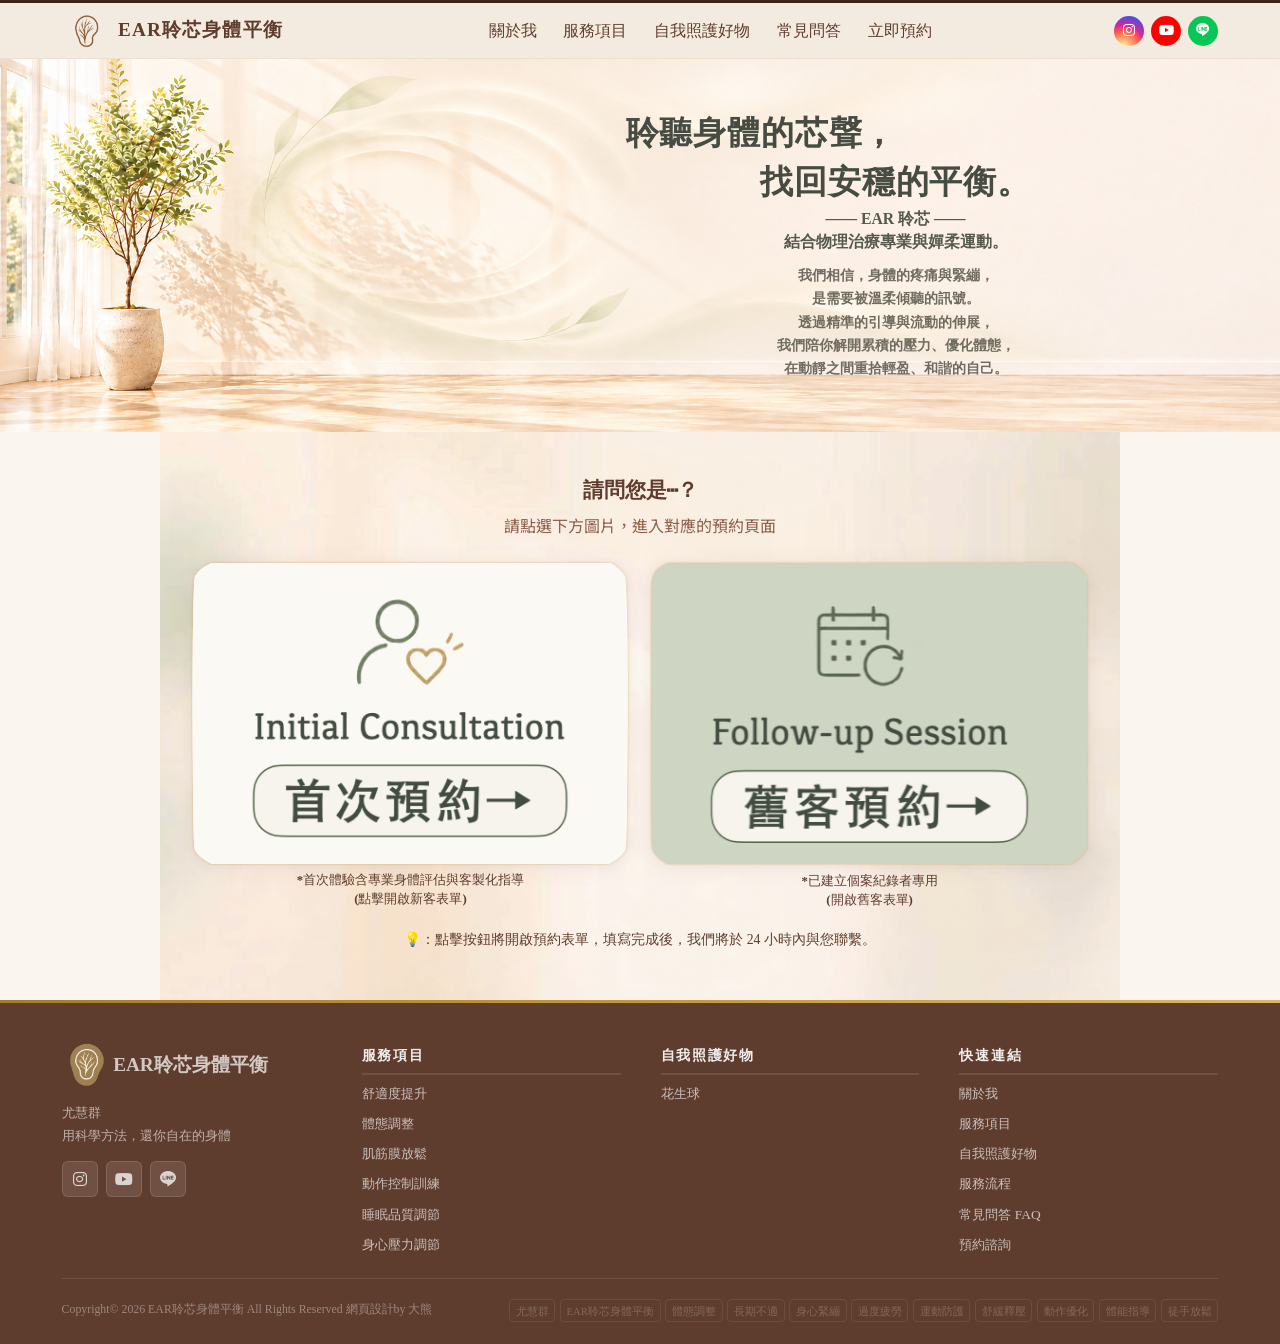
==== book.html @ 22da8e1f "Add files via upload" ====
<!DOCTYPE html>
<html lang="zh-TW">
<head>
  <meta charset="UTF-8" />
  <meta name="viewport" content="width=device-width, initial-scale=1.0" />
  <title>EAR聆芯健康顧問 | 預約表</title>
  <meta name="description" content="填寫合作洽談表單，與EAR聆芯健康顧問有限公司聯繫，歡迎企業內訓、健康講座、開課合作等邀約。" />
  <link rel="stylesheet" href="css/style.css" />
  <link rel="stylesheet" href="https://cdn.jsdelivr.net/npm/@fortawesome/fontawesome-free@6.4.0/css/all.min.css" />
  <link href="https://fonts.googleapis.com/css2?family=Noto+Sans+TC:wght@300;400;500;700&family=Noto+Serif+TC:wght@400;600;700&display=swap" rel="stylesheet" />
   <!-- Font Awesome -->
  <link rel="stylesheet" href="https://cdn.jsdelivr.net/npm/@fortawesome/fontawesome-free@6.4.0/css/all.min.css" />
  <!-- Bootstrap Icons -->
  <link rel="stylesheet" href="https://cdn.jsdelivr.net/npm/bootstrap-icons@1.13.1/font/bootstrap-icons.min.css" />

  <!-- 視窗Logo-->
  <link rel="icon" href="img/EAR_Logo.png">

  <!--連到CSS-->
  <link rel="stylesheet" href="css/style.css" />
  <link rel="stylesheet" href="css/booking.css" />
  <!-- 修改 8：已預約的時段使用藍色標籤 -->
  <style>
    .schedule-table .slot-booked {
      color: #174a8b;
      background-color: #e8f1ff;
      border: 1px solid #aac8f0;
    }
  </style>
  <!-- 嬋柔修改 1：團課清單樣式，可在窄螢幕上換行 -->
  <style>
    .gyro-sessions { display: grid; gap: .65rem; margin: .75rem 0 0; padding: 0; list-style: none; }
    .gyro-session {
      display: flex; flex-wrap: wrap; align-items: center; justify-content: space-between;
      gap: .5rem 1rem; padding: .7rem .9rem; background: #fff; border: 1px solid #dfd5c8;
      border-radius: .6rem;
    }
    .gyro-session-date { font-weight: 700; }
    .gyro-session-choice { display: inline-flex; align-items: center; gap: .5rem; min-height: 44px; cursor: pointer; }
    .gyro-session-open { color: #315844; }
    .gyro-session-full { color: #a32323; }
    .gyro-schedule-message { padding: .5rem 0; }
  </style>
</head>
<body>

  <!-- ========================================================
       NAVBAR
       頂部深咖啡細線 + 奶茶米白背景
       左：🏠 EAR聆芯身體平衡
       中：關於我 | 🎫 服務項目 | 📍 自我照護好物 | ▶ 常見問答 | 📅 立即預約
       右：IG · YT · LINE 圓形彩色圖標
       ======================================================== -->
  <div class="nav-topline" aria-hidden="true"></div>
  <header id="navbar" role="banner">
    <nav class="nav-wrap" aria-label="主要導覽">

      <!-- 左：品牌 -->
      <div class="nav-brand">
        <a href="index.html" class="nav-logo" aria-label="EAR 身體平衡 回到頂部">
          <img src="img/logo.png" alt="logo" width="50">
          <span class="nb-ear">EAR聆芯身體平衡</span>
        </a>
      </div>

      <!-- 中：導覽連結 -->
      <div class="nav-center">
        <a href="#about" class="nav-link has-arrow">
          <a href="index.html#about" role="menuitem">關於我</a>
        </a>
        <a href="#services" class="nav-link">
          <a href="index.html#services" role="menuitem">服務項目</a>
        </a>
        <a href="#populations" class="nav-link">
          <a href="index.html#populations" role="menuitem">自我照護好物</a>
        </a>
        <a href="#faq" class="nav-link">
          <a href="index.html#faq" role="menuitem">常見問答</a>
        </a>
        <a href="#contact" class="nav-link">
          <a href="index.html#contact" role="menuitem">立即預約</a>
        </a>
      </div>

      <!-- 右：社群 -->
      <div class="nav-socials">
        <a href="https://www.instagram.com/earphysio/" target="_blank" rel="noopener noreferrer"
           class="nsocial nsocial-ig" aria-label="Instagram">
          <i class="fab fa-instagram"></i>
        </a>
        <a href="https://www.youtube.com/@euniceyu/shorts"
           target="_blank" rel="noopener noreferrer" class="nsocial nsocial-yt" aria-label="YouTube">
          <i class="fab fa-youtube"></i>
        </a>
        <a href="https://lin.ee/N2vnfpX" target="_blank" rel="noopener noreferrer"
           class="nsocial nsocial-line" aria-label="LINE">
          <i class="bi bi-line"></i>
        </a>
      </div>

      <!-- 漢堡選單 (手機用) -->
      <button class="nav-toggle" id="navToggle" aria-label="切換選單" aria-expanded="false">
        <span></span><span></span><span></span>
      </button>
    </nav>

    <!-- 手機展開選單 -->
    <div class="nav-mobile" id="navMobile">
      <a href="index.html#hero"    class="nm-link"><i class="fas fa-home"></i>EAR聆芯身體平衡</a>
      <a href="index.html#about"   class="nm-link">關於我</a>
      <a href="index.html#services" class="nm-link">服務項目</a>
      <a href="index.html#populations"   class="nm-link">自我照護好物</a>
      <a href="index.html#faq" class="nm-link"> 常見問答</a>
      <a href="index.html#contact" class="nm-link"> 立即預約</a>
      <div class="nm-socials">
        <a href="https://www.instagram.com/earphysio/" target="_blank" class="nsocial nsocial-ig"><i class="fab fa-instagram"></i></a>
        <a href="https://www.youtube.com/channel/UCzM4JnSAk8aUFCLA5UY1bzw" target="_blank" class="nsocial nsocial-yt"><i class="fab fa-youtube"></i></a>
        <a href="https://lin.ee/N2vnfpX" target="_blank" class="nsocial nsocial-line"><i class="bi bi-line"></i></a>
      </div>
    </div>
  </header>

  <div class="collab-nav">
    <a href="index.html" class="back-link"><i class="fas fa-chevron-left"></i> 返回首頁</a>
    <span class="brand">Return to Alignment</span>
  </div>
   <!-- Banner：圖片 + CSS 文字疊加-->
  <section class="hero-banner" aria-label="EAR 聆芯身體平衡 品牌橫幅">
    <div class="hb-media" aria-hidden="true"></div>
    <div class="hb-inner">
      <div class="hb-text-col">
        <h1 class="hb-title">
          <span class="hb-title-line">聆聽身體的芯聲，</span>
          <span class="hb-title-line">找回安穩的平衡。</span>
        </h1>
        <p class="hb-sub"> —— EAR 聆芯 —— <br>結合物理治療專業與嬋柔運動。</p>
        <p class="hb-desc">
          <span class="hb-desc-line">我們相信，身體的疼痛與緊繃，</span>
          <span class="hb-desc-line">是需要被溫柔傾聽的訊號。</span>
          <span class="hb-desc-line">透過精準的引導與流動的伸展，</span>
          <span class="hb-desc-line">我們陪你解開累積的壓力、優化體態，</span>
          <span class="hb-desc-line">在動靜之間重拾輕盈、和諧的自己。</span>
        </p>
      </div>
    </div>
  </section>

  <div class="collab-wrap">

    <!-- STEP 0: 新舊客選擇 -->
    <div id="step-selection">
      <div class="selection-hint">
        請問您是⋯？
        <span>請點選下方圖片，進入對應的預約頁面</span>
      </div>
      <div class="selection-grid">
        <!-- 桌機左右雙欄，手機上下單欄，每張預約圖下方各自顯示說明 -->
        <div class="selection-item">
          <button class="selection-card" type="button" onclick="startForm(false)" aria-label="新客預約">
            <img src="img/booking-new.png" alt="新客戶預約 Initial Consultation">
          </button>
          <p class="selection-item-hint">*首次體驗含專業身體評估與客製化指導<br>(點擊開啟新客表單)</P>
        </div>
        <div class="selection-item">
          <button class="selection-card" type="button" onclick="startForm(true)" aria-label="舊客預約">
            <img src="img/booking-old.png" alt="舊客戶預約 Follow-up Session">
          </button>
          <p class="selection-item-hint">*已建立個案紀錄者專用<br>(開啟舊客表單)</P>
        </div>
      </div>
      <!-- ★【 新增｜兩張預約按鈕下方提示文字】 -->
      <p class="selection-note">💡：點擊按鈕將開啟預約表單，填寫完成後，我們將於 24 小時內與您聯繫。</p>
    </div>

    <!-- STEP 1: 表單頁面 -->
    <div id="step-form" style="display:none;">
      <button class="btn-back" type="button" onclick="goBack()">
        <i class="fas fa-chevron-left"></i> 重新選擇
      </button>

      <form id="bookingForm" onsubmit="submitForm(event)">
        <input type="hidden" id="isOldCustomer" value="false" />

        <!-- 基本資料 -->
        <div class="form-card">
          <div class="step-header">
            <span class="step-num">1</span>
            <h2>基本資料</h2>
            <span class="step-badge" id="customer-badge">新客</span>
          </div>

          <!-- 修改 1：舊客的基本資料只顯示姓名與 LINE 名稱 -->
          <div class="field-row" id="booking-name-row">
            <div class="field">
              <label for="f-name">您的姓名 <span class="req">*</span></label>
              <input type="text" id="f-name" required placeholder="請輸入真實姓名">
            </div>
            <div class="field" id="booking-email-field">
              <label for="f-email">電子郵件 <span class="req">*</span></label>
              <input type="email" id="f-email" required placeholder="example@email.com">
            </div>
          </div>

          <div class="field-row" id="booking-contact-row">
            <div class="field">
              <label for="f-phone">聯絡電話 <span class="req">*</span></label>
              <input type="tel" id="f-phone" required placeholder="0912-345-678">
            </div>
            <div class="field" id="booking-line-field">
              <label for="f-line">LINE 名稱 <span class="req">*</span></label>
              <input type="text" id="f-line" required placeholder="LINE 顯示名稱">
            </div>
          </div>

          <div id="new-customer-fields">
            <div class="field-row">
              <div class="field">
                <label for="f-gender">生理性別 <span class="req">*</span></label>
                <select id="f-gender">
                  <option value="">請選擇</option>
                  <option value="男">男</option>
                  <option value="女">女</option>
                </select>
              </div>
              <div class="field">
                <label for="f-birthday">生日 <span class="req">*</span></label>
                <input type="date" id="f-birthday">
              </div>
            </div>
          </div>
        </div>

        <!-- 服務項目 -->
        <div class="form-card">
          <div class="step-header">
            <span class="step-num">2</span>
            <h2>服務項目</h2>
          </div>
          <div class="field">
            <label for="f-service">選擇服務項目 <span class="req">*</span></label>
            <select id="f-service" onchange="loadSchedule()" required>
              <option value="">請先選擇服務項目</option>
              <option value="manual">徒手/放鬆</option>
              <option value="gyrokinesis">嬋柔(Gyrokinesis)</option>
            </select>
          </div>
          <p class="gyro-video-hint">
            <i class="fab fa-youtube"></i>
            還不清楚嬋柔(Gyrokinesis)是什麼嗎？
            <a href="https://www.youtube.com/shorts/Bujdy9n6nP4?feature=share" target="_blank" rel="noopener noreferrer">
              點此觀看示範短片 →
            </a>
          </p>
        </div>

        <!-- 預約時段 (依服務動態替換標題與說明) -->
        <div class="form-card" id="schedule-card" style="display:none;">
          <div class="step-header">
            <span class="step-num" id="booking-schedule-step">3</span>
            <h2 id="schedule-title">預約時間選擇</h2>
          </div>
          
          <p id="schedule-location-info" style="font-size:0.88rem; color:var(--coffee-lt); font-weight:600; margin-bottom:5px;"></p>
          <p id="schedule-sub-hint" style="font-size:0.82rem; color:var(--coffee-lt); margin-bottom:15px;"></p>

          <div id="schedule-loading" class="schedule-loading" style="display:none;">
            <span class="spin-icon"></span>正在同步 Google 行事曆狀態⋯
          </div>
          <div id="schedule-container" aria-live="polite"></div>

          <input type="hidden" id="f-date" required>
          <input type="hidden" id="f-time" required>
        </div>

        <!-- 嬋柔修改 2：保留地點選單，選嬋柔時把此區移到名額表上方 -->
        <div class="form-card" id="booking-location-card">
          <div class="step-header">
            <span class="step-num" id="booking-location-step">4</span>
            <h2>服務地點選擇</h2>
          </div>
          <div class="field">
            <select id="f-location" required onchange="handleBookingLocationChange()">
              <option value="">請選擇地點</option>
              <option value="中和據點｜親友限定">中和據點｜親友限定</option>
              <option value="板橋館｜棒地物理治療所">板橋館｜棒地物理治療所</option>
              <option value="善導寺館｜透視物理治療所">善導寺館｜透視物理治療所</option>
              <option value="小巨蛋館｜連邦物理治療所">小巨蛋館｜連邦物理治療所</option>
              <option value="國父紀念館｜心動動作工作室">國父紀念館｜心動動作工作室</option>
              <option value="到府服務｜限雙北地區">到府服務｜限雙北地區</option>
            </select>
          </div>
          <div class="field" id="address-box" style="display:none;">
            <label for="f-address">服務環境說明：凡需爬坡或無電梯設備之場域，請務必私訊告知，感謝您的配合。<br>
            ※ 若與前次服務地址相同，您可直接填寫「同前次」。 <span class="req">*</span></label>
            <input type="text" id="f-address" placeholder="請輸入您到府服務確切地址。">
          </div>
        </div>

        <!-- 修正3：目前的身體狀況 (複選矩陣表) -->
        <div class="form-card">
      <div class="step-header">
        <span class="step-num">5</span>
        <h2>目前的身體狀況</h2>
      </div>
      <!-- 將文字獨立移至標題下方，並套用與「服務環境說明」相同的標籤樣式 -->
      <label style="display: block; margin-bottom: 8px;">
        精準評估您的身體狀況，請條列目前欲改善的主要訴求：(複選)
      </label>
          <div style="overflow-x:auto;">
            <table class="matrix-table">
              <thead>
                <tr>
                  <th>位置</th>
                  <th>急性期: 小於 1 週</th>
                  <th>亞急性期: 1 ～ 4 週</th>
                  <th>慢性期: 1 ～ 6 個月</th>
                  <th>長期痼疾: 6 個月...</th>
                </tr>
              </thead>
              <tbody id="body-matrix-body">
                <!-- 由 JS 自動產生列表列 -->
              </tbody>
            </table>
          </div>
        </div>

        <!-- 修改 2：這張卡片只對新客顯示 -->
        <div class="form-card" id="booking-source-card">
          <div class="step-header">
            <span class="step-num">6</span>
            <h2>如何得知我們的資訊 (複選) <span class="req">*</span></h2>
          </div>
          <!-- 套用 style.css 內建的 check-group 並加寬間距以符合圖片 -->
          <div class="check-group" style="gap: 1.2rem; margin-top: 1rem;">
            <label class="check-item">
              <input type="checkbox" name="source" value="親友同儕 / 個案介紹"> 
              <span>親友同儕 / 個案介紹</span>
            </label>
            <label class="check-item">
              <input type="checkbox" name="source" value="專題演講 / 課程活動"> 
              <span>專題演講 / 課程活動</span>
            </label>
            <label class="check-item">
              <input type="checkbox" name="source" value="專業轉介 / 教練推薦"> 
              <span>專業轉介 / 教練推薦</span>
            </label>
            <label class="check-item">
              <input type="checkbox" name="source" value="Instagram: polarbear_physio"> 
              <span>Instagram: polarbear_physio</span>
            </label>
            <label class="check-item">
              <input type="checkbox" name="source" value="YouTube: 尤慧群物理治療師"> 
              <span>YouTube: 尤慧群物理治療師</span>
            </label>
            <label class="check-item">
              <input type="checkbox" name="source" value="賽事場邊 / 現場防護"> 
              <span>賽事場邊 / 現場防護</span>
            </label>
            <label class="check-item" style="display: flex; align-items: center; width: 100%;">
              <input type="checkbox" name="source" id="source-other-check" value="其他"> 
              <span style="white-space: nowrap;">其他: </span>
              <input type="text" id="source-other-text" placeholder="" style="flex: 1; max-width: 60%; border: none; border-bottom: 1px dashed var(--coffee-lt); background: transparent; padding: 2px 5px; margin-left: 8px;">
            </label>
          </div>
        </div>

        <div class="submit-area">
          <button type="submit" class="btn-submit" id="submit-btn">
            確認送出預約 <span class="btn-spinner" id="btn-spinner"></span>
          </button>
        </div>
      </form>
    </div>

    <!-- STEP 2: 預約結果頁面 -->
    <div id="confirm-page" style="display:none;">
      <div class="confirm-card">
        <div class="confirm-icon"><i class="fas fa-check"></i></div>
        <h2>預約成功！</h2>
        <!-- 修改 3：依新客或舊客顯示不同的確認訊息 -->
        <p class="confirm-sub" id="booking-confirm-message">我們已經保留您的預約時段，確認信已寄至您的 Email，請留意查收。</p>
        
        <table class="confirm-table">
          <tr><th>預約姓名</th><td id="res-name"></td></tr>
          <tr><th>服務項目</th><td id="res-service"></td></tr>
          <tr><th>預約時間</th><td id="res-time"></td></tr>
          <tr><th>服務地點</th><td id="res-location"></td></tr>
        </table>

        <a href="index.html" class="btn-back-home">返回首頁</a>
      </div>
    </div>

  </div>
<!-- ========================================================
       FOOTER
       電腦版：左側品牌欄 + 右側三導覽欄（服務項目/族群/快速連結）
       手機版：單欄垂直堆疊，品牌→服務項目→服務族群→快速連結
       ======================================================== -->
  <footer id="footer" itemscope itemtype="https://schema.org/WPFooter">
    <!-- 頂部橘金色線 -->
    <div class="ft-topbar" aria-hidden="true"></div>

    <div class="ft-inner">
      <!-- ── 主要四欄網格 ── -->
      <div class="ft-grid">

        <!-- 欄1：品牌 + 社群 -->
        <div class="ft-brand-col">
          <!-- Logo 橘底方塊 + 品牌名 -->
          <div class="ft-logo-row">
            <img src="img/logo_white.png" alt="logo" width="50">
            <span class="ft-brand-name">EAR聆芯身體平衡</span>
          </div>
          <!-- 品牌描述 -->
          <p class="ft-brand-desc">
            尤慧群<br>
            用科學方法，還你自在的身體
          </p>
          <!-- 社群圖標 -->
          <div class="ft-socials">
            <a href="https://www.instagram.com/earphysio/"
               target="_blank" rel="noopener noreferrer"
               class="ft-social-btn" aria-label="Instagram @earphysio">
              <i class="fab fa-instagram"></i>
            </a>
            <a href="https://www.youtube.com/@euniceyu/shorts"
               target="_blank" rel="noopener noreferrer"
               class="ft-social-btn" aria-label="YouTube 尤慧群身體保健頻道">
              <i class="fab fa-youtube"></i>
            </a>
            <a href="https://lin.ee/N2vnfpX"
               target="_blank" rel="noopener noreferrer"
               class="ft-social-btn" aria-label="LINE @232neema">
              <i class="bi bi-line"></i>
            </a>
          </div>
        </div>

        <!-- 欄2：服務項目 -->
        <nav class="ft-nav-col" aria-label="服務項目導覽">
          <h3 class="fn-heading">服務項目</h3>
          <ul class="fn-list">
            <li><a href="index.html#services">舒適度提升</a></li>
            <li><a href="index.html#services">體態調整</a></li>
            <li><a href="index.html#services">肌筋膜放鬆</a></li>
            <li><a href="index.html#services">動作控制訓練</a></li>
            <li><a href="index.html#services">睡眠品質調節</a></li>
            <li><a href="index.html#services">身心壓力調節</a></li>
          </ul>
        </nav>

        <!-- 欄3：自我照護好物 -->
        <nav class="ft-nav-col" aria-label="自我照護好物導覽">
          <h3 class="fn-heading">自我照護好物</h3>
          <ul class="fn-list">
            <li><a href="#populations">花生球</a></li>
          </ul>
        </nav>

        <!-- 欄4：快速連結 -->
        <nav class="ft-nav-col" aria-label="快速連結導覽">
          <h3 class="fn-heading">快速連結</h3>
          <ul class="fn-list">
            <li><a href="index.html#about">關於我</a></li>
            <li><a href="index.html#services">服務項目</a></li>
            <li><a href="index.html#populations">自我照護好物</a></li>
            <li><a href="index.html#process">服務流程</a></li>
            <li><a href="index.html#faq">常見問答 FAQ</a></li>
            <li><a href="index.html#contact">預約諮詢</a></li>
          </ul>
        </nav>

      </div><!-- /ft-grid -->

      <!-- ── 底部版權 + SEO 關鍵字 ── -->
      <div class="ft-bottom">
        <p class="ft-copy">Copyright© 2026 EAR聆芯身體平衡 All Rights Reserved  網頁設計by 大熊</p>
        <!-- 隱藏 SEO 關鍵字標籤 -->
        <ul class="ft-kws" aria-hidden="true">
          <li>尤慧群</li><li>EAR聆芯身體平衡</li><li>體態調整</li>
          <li>長期不適</li><li>身心緊繃</li><li>過度疲勞</li>
          <li>運動防護</li><li>舒緩釋壓</li>
          <li>動作優化</li><li>體能指導</li><li>徒手放鬆</li>
        </ul>
      </div>

    </div><!-- /ft-inner -->
  </footer>

  <button class="back-to-top" id="backToTop" aria-label="回到頂部">
    <i class="fas fa-chevron-up"></i>
  </button>

  <script src="js/main.js"></script>
  <script>
    // godrelive帳號的 Web App URL https://script.google.com/macros/s/AKfycbwIPvTf7atwc7zXhH-rZlMe_8EIalVuycAg2N_1fFemjbGWrlynMLE0WzBxgUkGoxYxDQ/exec
    const GAS_URL = 'https://script.google.com/macros/s/AKfycbyYCKI_wjYXYQ_V7QPz2hHxOzDDvCgSBeECQ4sEiYQGq1icjhG1EbPZg86dABSeNMpEnw/exec';
                    
    const bodyLocations = ["頭頸", "肩膀", "上肢麻痛感", "上背膏肓", "腰薦椎區域", "骨盆/臀部", "髖關節", "膝關節", "踝關節/足底"];
    const stages = ["急性期: 小於 1 週", "亞急性期: 1 ～ 4 週", "慢性期: 1 ～ 6 個月", "長期痼疾: 6 個月..."];

    // 載入目前身體狀況置表格
    document.addEventListener("DOMContentLoaded", function() {
      const tbody = document.getElementById("body-matrix-body");
      bodyLocations.forEach((loc, idx) => {
        let tr = document.createElement("tr");
        let tdName = document.createElement("td");
        tdName.innerText = loc;
        tr.appendChild(tdName);

        stages.forEach((stg) => {
          let td = document.createElement("td");
          td.innerHTML = `<input type="checkbox" class="matrix-checkbox" name="matrix_check" value="${loc}_${stg}">`;
          tr.appendChild(td);
        });
        tbody.appendChild(tr);
      });
    });

    function startForm(isOld) {
      document.getElementById("step-selection").style.display = "none";
      document.getElementById("step-form").style.display = "block";
      document.getElementById("isOldCustomer").value = isOld;
      document.getElementById("customer-badge").innerText = isOld ? "舊客" : "新客";
      document.getElementById("new-customer-fields").style.display = isOld ? "none" : "block";

      // 修改 4：切換舊客欄位，並關閉隱藏欄位的瀏覽器必填驗證
      const nameRow = document.getElementById("booking-name-row");
      const contactRow = document.getElementById("booking-contact-row");
      const lineField = document.getElementById("booking-line-field");
      const sourceCard = document.getElementById("booking-source-card");

      if (isOld) {
        nameRow.appendChild(lineField);
      } else {
        contactRow.appendChild(lineField);
      }

      document.getElementById("booking-email-field").style.display = isOld ? "none" : "";
      contactRow.style.display = isOld ? "none" : "";
      document.getElementById("f-email").disabled = isOld;
      document.getElementById("f-phone").disabled = isOld;
      sourceCard.style.display = isOld ? "none" : "";
      sourceCard.querySelectorAll("input").forEach(input => {
        input.disabled = isOld;
      });
    }

    // 嬋柔修改 3：定義每堂的上限及台灣時間的固定時段
    const GYRO_CAPACITY = 4;
    const GYRO_CLASS_TIMES = { 1: "20:00–20:30", 3: "11:00–11:55" };
    let scheduleRequest = 0;

    function goBack() {
      scheduleRequest += 1;
      document.getElementById("step-form").style.display = "none";
      document.getElementById("step-selection").style.display = "block";
      document.getElementById("bookingForm").reset();
      loadSchedule();
    }

    function toggleAddress() {
      let loc = document.getElementById("f-location").value;
      document.getElementById("address-box").style.display = (loc === "到府服務｜限雙北地區") ? "block" : "none";
    }

    function handleBookingLocationChange() {
      toggleAddress();
      if (document.getElementById("f-service").value === "gyrokinesis") {
        loadSchedule();
      }
    }

    function loadSchedule(keepGyroSessionIds = []) {
      const requestId = ++scheduleRequest;
      const service = document.getElementById("f-service").value;
      const card = document.getElementById("schedule-card");
      const title = document.getElementById("schedule-title");
      const locInfo = document.getElementById("schedule-location-info");
      const subHint = document.getElementById("schedule-sub-hint");
      const loading = document.getElementById("schedule-loading");
      const container = document.getElementById("schedule-container");
      // ==========================================
      // 📍 修正 ：動態切換服務地點選項
      // ==========================================
      const locSelect = document.getElementById("f-location");
      const currentLoc = locSelect.value; // 記住當前選擇
      locSelect.innerHTML = '<option value="">請選擇地點</option>'; // 清空重置

      if (service === "gyrokinesis") {
        locSelect.innerHTML += '<option value="國父紀念館｜心動動作工作室">國父紀念館｜心動動作工作室</option>';
        locSelect.innerHTML += '<option value="到府服務｜限雙北地區">到府服務｜限雙北地區</option>';
      } else {
        locSelect.innerHTML += '<option value="中和據點｜親友限定">中和據點｜親友限定</option>';
        locSelect.innerHTML += '<option value="板橋館｜棒地物理治療所">板橋館｜棒地物理治療所</option>';
        locSelect.innerHTML += '<option value="善導寺館｜透視物理治療所">善導寺館｜透視物理治療所</option>';
        locSelect.innerHTML += '<option value="小巨蛋館｜連邦物理治療所">小巨蛋館｜連邦物理治療所</option>';
        locSelect.innerHTML += '<option value="國父紀念館｜心動動作工作室">國父紀念館｜心動動作工作室</option>';
        locSelect.innerHTML += '<option value="到府服務｜限雙北地區">到府服務｜限雙北地區</option>';
      }
      
      // 若原先選擇的地點在新列表中依然存在，則保留選擇
      let hasOption = Array.from(locSelect.options).some(opt => opt.value === currentLoc);
      if (hasOption) locSelect.value = currentLoc;
      toggleAddress(); // 同步檢查是否需顯示詳細地址欄位
      // ==========================================

      // 嬋柔修改 4：先選地點才查團課，徒手保留原本的卡片順序和查詢
      const isGyro = service === "gyrokinesis";
      const locationCard = document.getElementById("booking-location-card");
      const location = locSelect.value;
      if (isGyro) {
        card.before(locationCard);
      } else {
        card.after(locationCard);
      }
      document.getElementById("booking-location-step").textContent = isGyro ? "3" : "4";
      document.getElementById("booking-schedule-step").textContent = isGyro ? "4" : "3";

      container.replaceChildren();
      loading.style.display = "none";
      card.style.display = service ? "block" : "none";
      if (!service) return;

      if (isGyro) {
        title.textContent = "嬋柔團課預約（可複選）";
        locInfo.textContent = location ? "上課地點：" + location : "";
        subHint.textContent = "每堂限 4 名｜週一 20:00–20:30、週三 11:00–11:55";
        if (!location) {
          showScheduleMessage("請先選擇服務地點，再查看剩餘名額。");
          return;
        }
      } else {
        title.innerText = "徒手/放鬆日期時間選擇";
        locInfo.innerText = "上課地點：中和、板橋館、善導寺館、小巨蛋館、國父紀念館";
        subHint.innerText = "徒手/放鬆：您方便預約的時段？ (複選)\n(建議挑選運動後 1～2天進行深層放鬆)";
      }

      loading.style.display = "block";
      // Apps Script 的新查詢須提供所選地點的場次和即時剩餘名額。
      const url = isGyro
        ? GAS_URL + "?action=getGyroSchedule&service=gyrokinesis&location=" + encodeURIComponent(location)
        : GAS_URL + "?action=getSchedule&service=" + service;

      fetch(url, { cache: "no-store" })
        .then(response => {
          if (!response.ok) throw new Error("無法讀取排班");
          return response.json();
        })
        .then(data => {
          if (requestId !== scheduleRequest) return;
          if (isGyro) renderGyroSchedule(data, location, keepGyroSessionIds);
          else renderScheduleTables(data, service);
        })
        .catch(() => {
          if (requestId !== scheduleRequest) return;
          showScheduleMessage(isGyro
            ? "目前無法取得團課名額，請稍後重新選擇地點。"
            : "目前無法取得預約時段，請稍後重新選擇服務。");
        })
        .finally(() => {
          if (requestId === scheduleRequest) loading.style.display = "none";
        });
    }

    function showScheduleMessage(message) {
      const notice = document.createElement("p");
      notice.className = "gyro-schedule-message";
      notice.textContent = message;
      document.getElementById("schedule-container").replaceChildren(notice);
    }

    // 嬋柔修改 5：讀取後端名額。每堂有獨立編號，額滿時不顯示勾選框。
    // 查詢回傳：location、capacityEnforced（true）、sessions（陣列）。
    // 場次欄位：id、date（YYYY-MM-DD）、remaining（0～4）。
    function renderGyroSchedule(data, location, keepSessionIds) {
      if (data.location !== location || data.capacityEnforced !== true || !Array.isArray(data.sessions)) {
        throw new Error("團課名額資料尚未就緒");
      }
      const sessionIds = new Set();
      const sessions = data.sessions.map(session => {
        if (typeof session.date !== "string" || !/^\d{4}-\d{2}-\d{2}$/.test(session.date)) {
          throw new Error("場次日期不正確");
        }
        const date = new Date(session.date + "T00:00:00Z");
        const day = date.getUTCDay();
        const time = GYRO_CLASS_TIMES[day];
        if (!time || date.toISOString().slice(0, 10) !== session.date ||
            typeof session.id !== "string" || !session.id || sessionIds.has(session.id) ||
            !Number.isInteger(session.remaining) || session.remaining < 0 || session.remaining > GYRO_CAPACITY) {
          throw new Error("場次資料不正確");
        }
        sessionIds.add(session.id);
        return { ...session, time, day };
      }).sort((a, b) => a.date.localeCompare(b.date));

      if (sessions.length === 0) {
        showScheduleMessage("這個地點目前沒有開放報名的團課。");
        return;
      }

      const list = document.createElement("ul");
      list.className = "gyro-sessions";
      sessions.forEach(session => {
        const row = document.createElement("li");
        row.className = "gyro-session";
        const dateLabel = document.createElement("span");
        dateLabel.className = "gyro-session-date";
        dateLabel.textContent = session.date.replaceAll("-", "/") +
          (session.day === 1 ? "（一）" : "（三）") + " " + session.time;

        const open = session.remaining > 0;
        const status = document.createElement("span");
        status.className = open ? "gyro-session-open" : "gyro-session-full";
        status.textContent = open ? "剩 " + session.remaining + " 名" : "額滿";
        row.append(dateLabel);

        if (open) {
          const label = document.createElement("label");
          label.className = "gyro-session-choice";
          const checkbox = document.createElement("input");
          checkbox.type = "checkbox";
          checkbox.name = "slot_checkbox";
          checkbox.className = "slot-checkbox";
          checkbox.dataset.date = session.date;
          checkbox.dataset.time = session.time;
          checkbox.dataset.sessionId = session.id;
          checkbox.setAttribute("aria-label", "報名 " + dateLabel.textContent + "，" + status.textContent);
          checkbox.checked = keepSessionIds.includes(session.id);
          label.append(checkbox, status);
          row.append(label);
        } else {
          row.append(status);
        }
        list.append(row);
      });
      document.getElementById("schedule-container").replaceChildren(list);
    }

    // 渲染雙週表格
    function renderScheduleTables(data, serviceType) {
      const container = document.getElementById("schedule-container");
      let html = "";

      function buildTable(weekData, weekLabel) {
        // 不顯示第一週、第二週
        const heading = serviceType === "manual"
          ?weekData.dateRange
          :`${weekLabel} (${weekData.dateRange})`;
        let t = `<div class="week-title">${heading} </div>`;
        t += `<div class="schedule-wrap"><table class="schedule-table"><thead><tr><th class="time-col">時段</th>`;
        weekData.days.forEach(d => { t += `<th>${d.dateLabel}</th>`; });
        t += `</tr></thead><tbody>`;

        data.timeLabels.forEach((timeStr, tIdx) => {
          t += `<tr><td class="time-col">${timeStr}</td>`;
          weekData.days.forEach((d) => {
            let slot = d.slots[tIdx];
            t += `<td>`;
            if (slot.status === "expired") {
              t += `<span class="slot-tag slot-expired">過期</span>`;
            // 修改 9：只有後端明確標為已預約時，才顯示藍色「已約」。
            } else if (["booked", "reserved", "已約"].includes(slot.status)) {
              t += `<span class="slot-tag slot-booked">已約</span>`;
            } else if (slot.status === "full") {
              t += `<span class="slot-tag slot-full">滿</span>`;
            } else if (slot.status === "disabled") {
              t += `<span class="slot-tag slot-disabled"></span>`;
            } else if (slot.status === "available") {
              // 將 radio 改為 checkbox，並允許複選
              t += `<input type="checkbox" name="slot_checkbox" class="slot-checkbox" value="${d.fullDate}_${timeStr}" data-date="${d.fullDate}" data-time="${timeStr}">`;
            }
            t += `</td>`;
          });
          t += `</tr>`;
        });
        t += `</tbody></table></div>`;
        return t;
      }

      html += buildTable(data.week1,);
      html += buildTable(data.week2,);
      container.innerHTML = html;
    }

    function selectSlot(dateStr, timeStr) {
      document.getElementById("f-date").value = dateStr;
      document.getElementById("f-time").value = timeStr;
    }

    function submitForm(e) {
      e.preventDefault();
      // ==========================================
      // 📍 請將這段複選收集與驗證碼放在這裡：
      // ==========================================
      // 嬋柔修改 6：團課多送場次編號，徒手沿用原本的日期和時段欄位
      const serviceSelect = document.getElementById("f-service");
      const locationSelect = document.getElementById("f-location");
      const isGyro = serviceSelect.value === "gyrokinesis";
      const selectedSlots = Array.from(
        document.querySelectorAll('#schedule-container input[name="slot_checkbox"]:checked'),
        checkbox => {
          const { date, time, sessionId } = checkbox.dataset;
          return isGyro ? { date, time, sessionId } : { date, time };
        }
      );

      if (selectedSlots.length === 0) {
        alert("請至少勾選一個可預約的時段！");
        return;
      }
      // ==========================================

      // 彙整目前身體狀況
      let selectedBody = [];
      document.querySelectorAll('input[name="matrix_check"]:checked').forEach(cb => selectedBody.push(cb.value));

      // 📍 新增：檢查是否有勾選身體狀況，若無則給予彈窗通知並停止送出
      if(selectedBody.length === 0) {
        alert("請至少勾選一項「目前的身體狀況」！");
        return; 
      }

      // 修改 5：只收集新客的來源，舊客的 Email 和電話也以空字串送出
      const isOldCustomer = document.getElementById("isOldCustomer").value === "true";
      let selectedSources = [];
      document.querySelectorAll('input[name="source"]:checked:not(:disabled)').forEach(cb => {
        if(cb.value === "其他") {
          let otherTxt = document.getElementById("source-other-text").value;
          selectedSources.push("其他: " + otherTxt);
        } else {
          selectedSources.push(cb.value);
        }
      });

      const payload = {
        isOldCustomer,
        name: document.getElementById("f-name").value,
        email: isOldCustomer ? "" : document.getElementById("f-email").value,
        phone: isOldCustomer ? "" : document.getElementById("f-phone").value,
        lineName: document.getElementById("f-line").value,
        gender: document.getElementById("f-gender").value,
        birthday: document.getElementById("f-birthday").value,
        serviceType: document.getElementById("f-service").value,
        appointmentSlots: selectedSlots, // 傳遞複選的時段陣列
        location: document.getElementById("f-location").value,
        address: document.getElementById("f-address").value,
        bodyCondition: selectedBody.join(", "),
        sourceChannel: isOldCustomer ? "" : selectedSources.join(", ")
      };

      // 修改 6：通過前端檢查後才鎖定送出按鈕，讓使用者補填後能再送出
      const btn = document.getElementById("submit-btn");
      const spinner = document.getElementById("btn-spinner");
      btn.disabled = true;
      spinner.classList.add("show");

      // 嬋柔修改 7：後端須一次核對整批場次，再保留名額。
      // 若回傳 SESSION_FULL，該批次未成立，重新載入並保留仍可報名的勾選。
      if (isGyro) {
        payload.action = "bookGyro";
        serviceSelect.disabled = true;
        locationSelect.disabled = true;
      }
      fetch(GAS_URL, {
        method: "POST",
        body: JSON.stringify(payload)
      })
      .then(res => res.json())
      .then(res => {
        if(res.success) {
          document.getElementById("step-form").style.display = "none";
          // 修改 7：舊客未填 Email，成功畫面只顯示預約結果
          document.getElementById("booking-confirm-message").textContent = isOldCustomer
            ? "我們已收到您的預約，請確認下方的預約資訊。"
            : "我們已經保留您的預約時段，確認信已寄至您的 Email，請留意查收。";
          document.getElementById("confirm-page").style.display = "block";
          // 📍 修正 2：將陣列中的多筆時段，轉化為可讀的字串並換行
          // 防呆機制：確保 appointmentSlots 有資料才進行 map，避免 Apple 手機報錯
          let timeString = (payload.appointmentSlots && payload.appointmentSlots.length > 0) 
                           ? payload.appointmentSlots.map(slot => `${slot.date} ${slot.time}`).join('\n') 
                           : "未提供時間";
          
          // 將預約資料寫入結果頁面
          document.getElementById("res-name").innerText = payload.name;
          document.getElementById("res-service").innerText = (payload.serviceType === "manual") ? "徒手/放鬆" : "嬋柔(Gyrokinesis)";
          document.getElementById("res-time").innerText = timeString; 
          document.getElementById("res-location").innerText = payload.location;
          
          // 修正：使用最傳統的捲動語法，完美相容所有新舊版 Apple 裝置
          window.scrollTo(0, 0);
        } else if (isGyro && res.code === "SESSION_FULL") {
          alert("所選堂次已有名額變動，本次尚未預約。請確認更新後的名額再送出。");
          loadSchedule(selectedSlots.map(slot => slot.sessionId));
        } else {
          alert("預約失敗：" + res.error);
        }

      })
      .catch(() => alert("連線錯誤"))
      .finally(() => {
        btn.disabled = false;
        spinner.classList.remove("show");
        if (isGyro) {
          serviceSelect.disabled = false;
          locationSelect.disabled = false;
        }
      });
    }
  </script>
</body>
</html>
---- css/style.css ----
/* ============================================================
EAR 身體平衡工作坊 — Request 3: 暖奶茶 × 深咖啡 × 金色
Design System: Warm Cream / Deep Coffee / Gold Accent
============================================================ */

/* ---------- Design Tokens ---------- */
:root {
/* Colours */
--cream:       #FAF5EE;       /* 主背景奶茶米白 */
--cream-2:     #f5ede0;       /* 深一階米白 */
--cream-3:     #EDE0CE;       /* 卡片邊框 / 分隔線 */
--white:       #FEFCF8;       /* 純白底 */
--coffee:      #5f3d2e;       /* 主文字深咖啡 */
--coffee-dk:   #3d2318;       /* 更深咖啡 */
--coffee-lt:   #8b5e4a;       /* 淺咖啡 / 次文字 */
--gold:        #c4973f;       /* 主金色 accent */
--gold-dk:     #a67c30;       /* 深金 */
--gold-lt:     #d9b96a;       /* 淺金 */
--gold-bg:     rgba(196,151,63,.08); /* 金色透明底 */
--hair:        #e4d4c0;       /* 極細分隔線 */
--Red:         #e20000; 

/* Topography */
--font-sans: 'Noto Sans TC', 'PingFang TC', 'Microsoft JhengHei', sans-serif;
--font-serif:"Microsoft JhengHei", "微軟正黑體", serif;

/* Spacing scale */
--sp-xs:  .4rem;
--sp-sm:  .75rem;
--sp-md:  1.25rem;
--sp-lg:  1.35rem;
--sp-xl:  2.5rem;
--sp-2xl: 6rem;

/* Radius */
--r-sm:  4px;
--r-md:  6px;
--r-lg:  8px;
--r-xl:  12px;
--r-full:999px;

/* Shadow */
--sh-sm: 0 1px 4px rgba(95,61,46,.06);
--sh-md: 0 4px 18px rgba(95,61,46,.09);
--sh-lg: 0 8px 32px rgba(95,61,46,.12);

/* Easing */
--spring: cubic-bezier(0.22, 1, 0.36, 1);
--ease:   cubic-bezier(0.4, 0, 0.2, 1);

/* Navbar height */
--nav-h: 56px;
}

/* ---------- Reset & Base ---------- */
*, *::before, *::after { box-sizing: border-box; margin: 0; padding: 0; }

html {
font-size: 16px;
scroll-behavior: smooth;
scroll-padding-top: calc(var(--nav-h) + 4px);
}

body {
background: var(--white);
color: var(--coffee);
line-height: 1.7;
-webkit-font-smoothing: antialiased;
}

img { display: block; max-width: 100%; }
a { color: inherit; text-decoration: none; }
ul { list-style: none; }
button { cursor: pointer; border: none; background: none; font: inherit; }
table { border-collapse: collapse; width: 100%; }

/* ---------- Section helpers ---------- */
.sec-white { background: var(--white); }
.sec-cream  { background: var(--cream); }

.sec-wrap {
max-width: 1100px;
margin: 0 auto;
padding: var(--sp-xl) var(--sp-lg);
}

.sec-header {
text-align: center;
margin-bottom: var(--sp-lg);
}
.sec-header h2 {
font-size: clamp(1.5rem, 3vw, 2rem);
font-weight: 700;
color: var(--coffee);
letter-spacing: .04em;
margin-bottom: .35rem;
}
.sec-eye {
font-size: .72rem;
font-weight: 600;
letter-spacing: .18em;
text-transform: uppercase;
color: var(--gold);
margin-bottom: .4rem;
}
.sec-sub {
font-size: .9rem;
color: var(--coffee-lt);
letter-spacing: .02em;
}

/* ---------- Hairline divider ---------- */
.hairline {
width: 100%;
height: 1px;
background: var(--hair);
}

/* ============================================================
   NAVBAR (修正版：保證縮放不跑版)
============================================================ */
.nav-topline { position: fixed; top: 0; left: 0; right: 0; height: 3px; background: var(--coffee-dk); z-index: 1001; }

#navbar {
  position: fixed;
  top: 3px;
  left: 0;
  right: 0;
  height: var(--nav-h);
  background: #F4EBE0;
  border-bottom: 1px solid var(--cream-3);
  z-index: 1000;
  transition: box-shadow .3s var(--ease);
}
#navbar.scrolled { box-shadow: 0 2px 12px rgba(95,61,46,.13); }

.nav-wrap {
  max-width: 1200px;
  margin: 0 auto;
  height: 100%;
  display: flex;
  align-items: center;
  justify-content: space-between; /* 均分空間，避免溢出 */
  padding: 0 clamp(10px, 2vw, var(--sp-lg)); /* 彈性 padding */
  gap: clamp(5px, 1vw, var(--sp-md)); /* 彈性 gap */
}

/* 避免 logo 超過 Navbar 高度 */
.nav-logo > img{
    max-height: 40px;
    object-fit: contain;
    flex-shrink: 0;
}

/* — Brand — */
.nav-brand { flex-shrink: 0; }
.nav-logo { display: flex; align-items: center; gap: .4rem; font-size: .88rem; font-weight: 700; color: var(--coffee); white-space: nowrap; }
.nav-ico { font-size: .82rem; color: var(--coffee); }
.nav-ico-yt { color: #c00; font-size: 1rem; }
.nb-ear { font-size: 1.2rem; font-weight: 600; color: var(--coffee); letter-spacing: .06em; }
.nb-sub { font-size: .78rem; font-weight: 400; color: var(--coffee-lt); }
.nb-arrow { font-size: .55rem; color: var(--coffee-lt); margin-left: .1rem; }

/* — Center links — */
.nav-center {
  flex: 1 0 auto;  /* 不壓縮中間導覽區 */
  display: flex;
  align-items: center;
  justify-content: center;
  gap: clamp(2px, 0.5vw, .2rem); /* 彈性字距，視窗縮小時自動收縮 */
}
.nav-link {
  display: flex;
  align-items: center;
  gap: .35rem;
  padding: .3rem clamp(4px, 0.8vw, .65rem);
  font-size: clamp(12px, 1.2vw, 15px); /* 電腦版動態縮小字體，最小降至12px */
  font-weight: 500;
  color: var(--coffee);
  flex-shrink: 0;  /* 不壓縮個別連結 */
  white-space: nowrap; /* 確保單行不斷字 */
  border-radius: var(--r-sm);
  letter-spacing: .03em;
  transition: none;
}
.nav-link .nav-ico { color: var(--coffee-lt); }
.nav-link.has-arrow .nb-arrow { font-size: .5rem; }

/* — Social circles — */
.nav-socials {
display: flex;
align-items: center;
gap: .45rem;
flex-shrink: 0;
}
.nsocial {
display: flex;
align-items: center;
justify-content: center;
width: 30px;
height: 30px;
border-radius: var(--r-full);
font-size: .85rem;
color: #fff;
transition: none; /* 無懸停效果 */
}
.nsocial-ig {
background: radial-gradient(circle at 30% 107%,
#fdf497 0%,#fdf497 5%,#fd5949 45%,#d6249f 60%,#285AEB 90%);
}
.nsocial-yt  { background: #FF0000; }
.nsocial-line{ background: #06C755; }

/* — Toggle button — */
.nav-toggle {
display: none;
flex-direction: column;
justify-content: center;
gap: 5px;
width: 36px;
height: 36px;
padding: 6px;
border-radius: var(--r-md);
margin-left: auto;
}
.nav-toggle span {
display: block;
height: 2px;
background: var(--coffee);
border-radius: 2px;
transition: transform .3s var(--spring), opacity .2s;
}
.nav-toggle.open span:nth-child(1) { transform: translateY(7px) rotate(45deg); }
.nav-toggle.open span:nth-child(2) { opacity: 0; }
.nav-toggle.open span:nth-child(3) { transform: translateY(-7px) rotate(-45deg); }

/* — Mobile dropdown — */
.nav-mobile {
display: none;
max-height: calc(100dvh - var(--nav-h) - 3px);
overflow-y: auto; /* 選單太長時可捲動，查看全部項目 */
flex-direction: column;
background: #F4EBE0;
border-top: 1px solid var(--cream-3);
padding: .5rem 0;
position: fixed;
top: calc(3px + var(--nav-h));
left: 0; right: 0;
z-index: 999;
box-shadow: 0 8px 24px rgba(95,61,46,.12);
transform: translateY(-8px);
opacity: 0;
transition: transform .35s var(--spring), opacity .25s var(--ease);
}

/* 點漢堡選單後，展開選單內容 */
.nav-mobile.open{
    display: flex;
    transform: translateY(0);
    opacity: 1;
}

.nm-link {
display: flex;
align-items: center;
gap: .6rem;
padding: .75rem var(--sp-lg);
font-size: .9rem;
font-weight: 500;
color: var(--coffee);
border-bottom: 1px solid var(--hair);
}
.nm-link i { color: var(--gold); }
.nm-socials {
display: flex;
gap: .6rem;
padding: .75rem var(--sp-lg);
margin-top: .2rem;
}

/* ============================================================
HERO SECTION — base styles (shared by both layouts)
============================================================ */
.hero-section {
position: relative;
min-height: 100svh;
background: var(--cream);
overflow: hidden;
padding-top: calc(var(--nav-h) + 3px);
}

/* Watermark leaves — shared */
.hero-wm {
position: absolute;
inset: 0;
pointer-events: none;
overflow: hidden;
}
.wm-leaf {
position: absolute;
color: var(--cream-3);
opacity: .55;
}
.wm-l1 {
width: 160px;
bottom: 5%;
left: -30px;
transform: rotate(-20deg);
}
.wm-l2 {
width: 120px;
top: 12%;
right: -15px;
transform: rotate(25deg);
}
.wm-lotus {
position: absolute;
width: 260px;
bottom: -20px;
right: 5%;
color: var(--cream-3);
opacity: .4;
}

/* Gold topbar lines */
.hero-topbar {
position: absolute;
top: calc(var(--nav-h) + 3px);
left: 0; right: 0;
display: flex;
flex-direction: column;
}
.htb-gold  { height: 4px; background: var(--gold); }
.htb-light { height: 2px; background: var(--gold-lt); }

/* Inner content */
.hero-inner {
position: relative;
z-index: 1;
display: flex;
flex-direction: column;
align-items: center;
gap: var(--sp-xl);
padding: var(--sp-2xl) var(--sp-lg) var(--sp-xl);
text-align: center;
}

/* Brand block: logo circle + title */
.hero-brand {
display: flex;
align-items: center;
gap: var(--sp-lg);
flex-wrap: wrap;
justify-content: center;
}
.hero-logo-circle {
width: 90px;
height: 90px;
border-radius: 50%;
background: var(--cream-2);
border: 2px solid var(--cream-3);
display: flex;
align-items: center;
justify-content: center;
padding: 10px;
box-shadow: var(--sh-md);
flex-shrink: 0;
}
.hero-logo-circle svg { width: 100%; height: 100%; }

.hero-title-block {
display: flex;
flex-direction: column;
align-items: flex-start;
gap: .5rem;
}
.hero-main-title {
display: flex;
align-items: baseline;
gap: .5rem;
line-height: 1.15;
}
.hmt-ear {
font-family: Georgia, 'Times New Roman', serif;
font-size: clamp(2.2rem, 6vw, 4rem);
font-weight: 700;
color: var(--coffee);
letter-spacing: .04em;
}
.hmt-zh {
font-size: clamp(1.5rem, 4vw, 2.6rem);
font-weight: 700;
color: var(--coffee);
letter-spacing: .08em;
}
.hero-title-divider {
display: flex;
align-items: center;
gap: .6rem;
width: 100%;
}
.htd-line {
flex: 1;
height: 1px;
}
.htd-gold  { background: var(--gold); }
.htd-light { background: var(--gold-lt); }
.htd-sub {
font-size: .78rem;
letter-spacing: .22em;
color: var(--coffee-lt);
white-space: nowrap;
}

/* Portal icons */
.hero-portals {
display: flex;
align-items: flex-start;
justify-content: center;
gap: var(--sp-xl);
flex-wrap: wrap;
}
.portal-item {
display: flex;
flex-direction: column;
align-items: center;
gap: .6rem;
cursor: pointer;
transition: transform .45s var(--spring);
}
.portal-item:hover {
transform: translateY(-4px) scale(1.06);
}
.portal-icon {
width: 90px;
height: 90px;
display: flex;
align-items: center;
justify-content: center;
background: var(--cream-2);
border-radius: var(--r-lg);
border: 1px solid var(--cream-3);
padding: 14px;
box-shadow: var(--sh-sm);
color: var(--gold);
transition: box-shadow .35s var(--spring), border-color .3s;
}
.portal-item:hover .portal-icon {
box-shadow: var(--sh-md);
border-color: var(--gold-lt);
}
.portal-icon svg { width: 100%; height: 100%; }
.portal-label {
font-size: .82rem;
font-weight: 600;
letter-spacing: .2em;
color: var(--coffee);
}

/* Hero desc */
.hero-desc {
font-size: .9rem;
color: var(--coffee-lt);
letter-spacing: .06em;
padding-bottom: var(--sp-md);
}

/* ============================================================
HERO — SPLIT LAYOUT (左文右圖)
============================================================ */

/* 覆寫舊的置中 hero，改為左右分割 */
.hero-split {
min-height: 100svh;
display: flex;
flex-direction: column;
justify-content: center;
align-items: stretch;
}

/* 額外葉片裝飾位置 */
.wm-l3 {
width: 90px;
top: 15%;
left: 8%;
transform: rotate(12deg) scaleX(-1);
opacity: .45;
}

.hero-split-inner {
position: relative;
z-index: 1;
max-width: 1200px;
width: 100%;
margin: 0 auto;
padding: calc(var(--nav-h) + 1px + var(--sp-xl)) var(--sp-lg) var(--sp-xl);
display: grid;
grid-template-columns: 1fr 1fr;
gap: var(--sp-xl);
align-items: center;
}

/* ── 左側文字欄 ── */
.hero-text-col {
display: flex;
flex-direction: column;
gap: var(--sp-lg);
}

/* 姓名 */
.hero-name-block {
display: flex;
flex-direction: column;
gap: .45rem;
}
.hero-name {
font-size: clamp(2.6rem, 6vw, 4.5rem);
font-weight: 700;
color: var(--coffee);
line-height: 1.05;
letter-spacing: .04em;
}

/* 職稱 tag（左邊金色短線 + 文字） */
.hero-title-tag {
display: flex;
align-items: center;
gap: .55rem;
}
.htt-bar {
display: block;
width: 4px;
height: 22px;
border-radius: 2px;
background: var(--gold);
flex-shrink: 0;
}
.htt-label {
font-size: 1rem;
font-weight: 500;
color: var(--coffee-lt);
letter-spacing: .08em;
}

/* 副標題 */
.hero-tagline {
font-size: 1rem;
font-weight: 500;
color: var(--coffee);
letter-spacing: .04em;
}

/* 統計數據卡片 */
.hero-stats {
display: flex;
align-items: center;
gap: 0;
background: var(--cream-2);
border: 1px solid var(--cream-3);
border-radius: var(--r-lg);
overflow: hidden;
box-shadow: var(--sh-sm);
}
.hstat-item {
flex: 1;
display: flex;
flex-direction: column;
align-items: center;
padding: .85rem .5rem;
gap: .18rem;
}
.hstat-num {
font-family: Georgia, serif;
font-size: 1.7rem;
font-weight: 700;
color: var(--gold-dk);
line-height: 1;
letter-spacing: -.01em;
}
.hstat-lbl {
font-size: .72rem;
color: var(--coffee-lt);
letter-spacing: .04em;
white-space: nowrap;
}
.hstat-divider {
width: 1px;
height: 40px;
background: var(--cream-3);
flex-shrink: 0;
}

/* 介紹文字 */
.founder-main {
display: flex;
flex-direction: column;
gap: var(--sp-md);
}
.founder-intro {
font-size: .9rem;
color: var(--coffee-lt);
line-height: 1.85;
}
.founder-quotes {
list-style: none;
padding: 0;
margin: 0;
display: flex;
flex-direction: column;
gap: .8rem;
background: var(--cream);
border-radius: var(--r-lg);
border-left: 3px solid var(--gold);
padding: var(--sp-md);
}
.founder-quotes li {
display: flex;
align-items: flex-start;
gap: .6rem;
font-size: .88rem;
color: var(--coffee);
line-height: 1.75;
}
.fq-dot {
color: var(--gold);
font-size: .88rem;
flex-shrink: 0;
margin-top: .22rem;
}
.founder-quotes strong {
color: var(--coffee);
font-weight: 700;
}
.founder-closing {
display: flex;
flex-direction: column;
gap: .5rem;
padding-top: .75rem;
border-top: 1px solid var(--cream-3);
}
.founder-closing p {
font-size: .87rem;
color: var(--coffee-lt);
line-height: 1.8;
}
.founder-side {
display: flex;
flex-direction: column;
gap: 0;
}
@media (max-width: 960px) {
.founder-layout {
grid-template-columns: 1fr;
}
.founder-side {
gap: var(--sp-md);
}
}
.hero-bio strong { color: var(--coffee); font-weight: 600; }

/* 標籤 chips */
.hero-chips {
display: flex;
flex-wrap: wrap;
gap: .4rem;
}
.hchip {
padding: .28rem .7rem;
border: 1px solid var(--cream-3);
border-radius: var(--r-sm);
font-size: .78rem;
color: var(--coffee);
background: var(--white);
letter-spacing: .03em;
}

/* CTA 按鈕 */
.hero-cta {
display: flex;
gap: .75rem;
flex-wrap: wrap;
align-items: center;
}
.hcta-primary {
display: inline-flex;
align-items: center;
padding: .7rem 1.6rem;
background: var(--gold);
color: #fff;
font-size: .9rem;
font-weight: 700;
border-radius: var(--r-md);
letter-spacing: .05em;
box-shadow: 0 3px 12px rgba(196,151,63,.35);
transition: transform .4s var(--spring), box-shadow .35s var(--spring), background .25s;
}
.hcta-primary:hover {
transform: translateY(-3px) scale(1.04);
box-shadow: 0 6px 20px rgba(196,151,63,.45);
background: var(--gold-dk);
}
.hcta-outline {
display: inline-flex;
align-items: center;
padding: .68rem 1.4rem;
border: 1.5px solid var(--coffee);
color: var(--coffee);
font-size: .88rem;
font-weight: 600;
border-radius: var(--r-md);
letter-spacing: .04em;
transition: transform .4s var(--spring), background .25s, color .25s;
}
.hcta-outline:hover {
transform: translateY(-3px) scale(1.03);
background: var(--coffee);
color: #fff;
}

/* ── 右側照片欄 ── */
/* 1. 設定右側照片區改為垂直排列，讓數據可以排在照片正下方 */
.hero-img-col {
display: flex;
flex-direction: column; /* 瓜內容由上往下排*/
align-items: center;
justify-content: center;
gap: var(--sp-md);/* 照片與數劇之間的間隔*/
}
/* 2. 桌機版預設：顯示右側照片下的數據，隱藏左側文字區的數據 */
.desktop-stats {
display: flex;
width: 100%; /* 讓數據卡片寬度與照片對齊 */
max-width: 480px; 
}
.mobile-stats {
display: none;
}

/* 3. 當螢幕縮小到手機/平板尺寸 (≤ 900px) 時反轉顯示 */
@media (max-width: 900px) {
.desktop-stats {
display: none; /* 隱藏右側的數據 */
}
.mobile-stats {
display: flex; /* 恢復顯示左側原本的數據 */
}
}
.hero-photo-frame {
position: relative;
width: 100%;
max-width: 480px;
border-radius: var(--r-xl);
overflow: visible;
}
.hero-photo {
width: 100%;
height: 520px;
object-fit: cover;
object-position: center top;
border-radius: var(--r-xl);
border: 1px solid var(--cream-3);
box-shadow: var(--sh-lg);
display: block;
position: relative;
z-index: 1;
}
/* 右上角金色裝飾框 */
.hpf-deco {
position: absolute;
top: -10px;
right: -10px;
width: 70%;
height: 70%;
border-top: 2px solid var(--gold);
border-right: 2px solid var(--gold);
border-radius: 0 var(--r-xl) 0 0;
z-index: 0;
pointer-events: none;
}

/* ── Tablet (≤ 900px) ── */
@media (max-width: 900px) {
.hero-split-inner {
grid-template-columns: 1fr;
gap: var(--sp-lg);
padding-top: calc(var(--nav-h) + 3px + var(--sp-sm));
}
.hero-img-col { order: -1; }
.hero-photo   { height: 320px; object-position: center 20%; }
.hero-photo-frame { max-width: 100%; }
.hero-name    { font-size: clamp(2rem, 8vw, 3rem); }
}

/* ── Mobile (≤ 640px) ── */
@media (max-width: 640px) {
.hero-split-inner { padding: calc(var(--nav-h) + 3px + 1rem) var(--sp-md) var(--sp-lg); }
.hero-photo { height: 240px; }
.hero-stats { flex-wrap: wrap; }
.hstat-item { flex: 0 0 calc(33.33% - 1px); }
.hero-cta   { flex-direction: column; align-items: flex-start; }
.hcta-primary, .hcta-outline { width: 100%; justify-content: center; }
}

/* ============================================================
ABOUT SECTION
============================================================ */
.about-grid {
display: grid;
grid-template-columns: repeat(3,1fr);
gap: var(--sp-md);
}

.about-card {
background: var(--cream);
border: 1px solid var(--cream-3);
border-radius: var(--r-lg);
padding: var(--sp-lg) var(--sp-md);
position: relative;
overflow: hidden;
transition: transform .4s var(--spring), box-shadow .4s var(--spring);
}
.about-card:hover {
transform: translateY(-5px) scale(1.015);
box-shadow: var(--sh-lg);
}
.ac-topline {
position: absolute;
top: 0; left: 0; right: 0;
height: 3px;
background: linear-gradient(90deg, var(--gold), var(--gold-lt));
border-radius: var(--r-lg) var(--r-lg) 0 0;
}
.ac-icon {
width: 38px;
height: 38px;
border-radius: var(--r-md);
background: var(--gold-bg);
display: flex;
align-items: center;
justify-content: center;
color: var(--gold);
font-size: 1.1rem;
margin-bottom: .75rem;
margin-top: .25rem;
}
.about-card h3 {
font-size: 1rem;
font-weight: 700;
color: var(--coffee);
margin-bottom: .5rem;
letter-spacing: .03em;
}
.about-card > p {
font-size: .85rem;
color: var(--coffee-lt);
margin-bottom: .75rem;
}

/* EAR rule divider */
.ear-rule {
display: flex;
align-items: center;
gap: .5rem;
margin: .6rem 0;
}
.ear-rule .er-line { flex: 1; height: 1px; background: var(--hair); }
.ear-rule span {
font-size: .72rem;
color: var(--gold-dk);
font-weight: 600;
letter-spacing: .05em;
white-space: nowrap;
}

/* ── About 三欄卡片擴充 ── */
.ac-divider {
height: 1px;
background: var(--cream-3);
margin: .75rem 0;
}
.about-card-desc {
font-size: .83rem;
color: var(--coffee-lt);
line-height: 1.75;
margin: .5rem 0;
}

/* EAR 理念條列 */
.ear-concepts {
display: flex;
flex-direction: column;
gap: .65rem;
margin: .5rem 0;
}
.ear-concept-item {
display: flex;
align-items: flex-start;
gap: .7rem;
}
.eci-letter {
width: 26px;
height: 26px;
flex-shrink: 0;
border-radius: var(--r-sm);
background: var(--gold-bg);
border: 1px solid var(--cream-3);
display: flex;
align-items: center;
justify-content: center;
font-family: Georgia, serif;
font-weight: 700;
font-size: .95rem;
color: var(--gold);
margin-top: .1rem;
}
.ear-concept-item div strong {
font-size: .84rem;
color: var(--coffee);
font-weight: 700;
display: block;
margin-bottom: .1rem;
}
.ear-concept-item div p {
font-size: .8rem;
color: var(--coffee-lt);
margin: 0;
line-height: 1.55;
}
.ear-tagline {
font-size: .78rem;
color: var(--gold);
font-weight: 600;
letter-spacing: .06em;
text-align: center;
padding: .4rem 0;
border-top: 1px solid var(--cream-3);
border-bottom: 1px solid var(--cream-3);
margin: .5rem 0;
}

/* 商業合作卡片 */
.collab-lead { margin-top: 0; }
.collab-items {
display: flex;
flex-direction: column;
gap: .75rem;
margin: .5rem 0;
}
.collab-item {
display: flex;
align-items: flex-start;
gap: .65rem;
}
.collab-icon {
width: 34px;
height: 34px;
flex-shrink: 0;
border-radius: var(--r-md);
background: var(--gold-bg);
display: flex;
align-items: center;
justify-content: center;
color: var(--gold);
font-size: .95rem;
margin-top: .05rem;
}

/* 嬋柔包班文字對齊 */
.about-card-collab .collab-item > img{
width: 34px;
height: 34px;
flex: 0 0 34px;
padding: 4px;
margin-top: .05rem;
border-radius: var(--r-md);
background: var(--gold-bg);
object-fit: contain;
}

.collab-item div strong {
font-size: .84rem;
color: var(--coffee);
font-weight: 700;
display: block;
margin-bottom: .1rem;
}
.collab-item div p {
font-size: .78rem;
color: var(--coffee-lt);
margin: 0;
line-height: 1.5;
}
.collab-cta {
display: inline-flex;
align-items: center;
gap: .45rem;
margin-top: 1.5rem;
margin-bottom: 0.7rem;
padding: .6rem 1.25rem;
background: var(--gold);
color: #fff;
border-radius: var(--r-md);
font-size: .85rem;
font-weight: 600;
text-decoration: none;
transition: background .25s, transform .2s;
letter-spacing: .03em;
}
.collab-cta:hover { background: var(--gold-lt); transform: translateY(-2px); }

/* ── RWD ── */
@media (max-width: 960px) {
.founder-hero {
grid-template-columns: 1fr;
}
.founder-photo-col {
order: -1; /* 手機：照片移到最上方 */
}
.founder-photo {
aspect-ratio: 16/9;
}
.founder-layout {
grid-template-columns: 1fr;
}
.founder-side {
gap: var(--sp-md);
}
}
@media (max-width: 640px) {
.founder-name { font-size: 1.7rem; }
.founder-stats { grid-template-columns: repeat(3,1fr); }
.founder-actions { flex-direction: column; }
.btn-primary-gold, .btn-outline-gold { justify-content: center; }
}

.about-grid {
display: grid;
grid-template-columns: repeat(3,1fr);
gap: var(--sp-md);
}

.about-card {
background: var(--cream);
border: 1px solid var(--cream-3);
border-radius: var(--r-lg);
padding: var(--sp-lg) var(--sp-md);
position: relative;
overflow: hidden;
transition: transform .4s var(--spring), box-shadow .4s var(--spring);
}
.about-card:hover {
transform: translateY(-5px) scale(1.015);
box-shadow: var(--sh-lg);
}
.ac-topline {
position: absolute;
top: 0; left: 0; right: 0;
height: 3px;
background: linear-gradient(90deg, var(--gold), var(--gold-lt));
border-radius: var(--r-lg) var(--r-lg) 0 0;
}
.ac-icon {
width: 38px;
height: 38px;
border-radius: var(--r-md);
background: var(--gold-bg);
display: flex;
align-items: center;
justify-content: center;
color: var(--gold);
font-size: 1.1rem;
margin-bottom: .75rem;
margin-top: .25rem;
}
.about-card h3 {
font-size: 1rem;
font-weight: 700;
color: var(--coffee);
margin-bottom: .5rem;
letter-spacing: .03em;
}
.about-card > p {
font-size: .85rem;
color: var(--coffee-lt);
margin-bottom: .75rem;
}

/* EAR rule divider */
.ear-rule {
display: flex;
align-items: center;
gap: .5rem;
margin: .6rem 0;
}
.ear-rule .er-line { flex: 1; height: 1px; background: var(--hair); }
.ear-rule span {
font-size: .72rem;
color: var(--gold-dk);
font-weight: 600;
letter-spacing: .05em;
white-space: nowrap;
}

/* EAR trio */
.ear-trio {
display: flex;
gap: .5rem;
flex-wrap: wrap;
margin-top: .75rem;
}
.et-item {
display: flex;
align-items: center;
gap: .4rem;
flex: 1 1 auto;
}
.et-letter {
width: 28px;
height: 28px;
border-radius: var(--r-sm);
background: var(--gold-bg);
border: 1px solid var(--cream-3);
display: flex;
align-items: center;
justify-content: center;
font-family: Georgia, serif;
font-size: .95rem;
font-weight: 700;
color: var(--gold);
flex-shrink: 0;
}
.et-item strong {
font-size: .75rem;
color: var(--coffee);
display: block;
line-height: 1.2;
}
.et-item em {
font-size: .7rem;
font-style: normal;
color: var(--coffee-lt);
display: block;
}

/* List styles */
.ac-list { display: flex; flex-direction: column; gap: .4rem; margin-top: .25rem; }
.ac-list li {
display: flex;
align-items: flex-start;
gap: .45rem;
font-size: .83rem;
color: var(--coffee);
line-height: 1.5;
}
.acl-dot {
width: 5px;
height: 5px;
border-radius: 50%;
background: var(--gold);
margin-top: .45rem;
flex-shrink: 0;
}
.acl-dot.accent { background: var(--coffee); }
.accent { color: var(--coffee); font-weight: 600; }



/* ============================================================
SERVICES SECTION
============================================================ */
.svc-grid {
display: grid;
grid-template-columns: repeat(3,1fr);
gap: var(--sp-md);
}

.svc-card {
background: var(--cream);
border: 1px solid var(--cream-3);
border-radius: var(--r-lg);
padding: var(--sp-md) var(--sp-md) var(--sp-sm);
position: relative;
overflow: hidden;
transition: transform .4s var(--spring), box-shadow .4s var(--spring);
}
.svc-card:hover {
transform: translateY(-5px) scale(1.018);
box-shadow: var(--sh-md);
}

.sc-icon {
font-size: 1.35rem;
color: var(--gold);
margin-bottom: .6rem;
}
.svc-card h3 {
font-size: .96rem;
font-weight: 700;
color: var(--coffee);
margin-bottom: .45rem;
}
.svc-card p {
font-size: .82rem;
color: var(--coffee-lt);
line-height: 1.65;
margin-bottom: .65rem;
}
.sc-tags {
display: flex;
flex-wrap: wrap;
gap: .25rem;
margin-bottom: .75rem;
}
.sc-tags li {
padding: .18rem .5rem;
border: 1px solid var(--cream-3);
border-radius: var(--r-sm);
font-size: .7rem;
color: var(--coffee-lt);
background: var(--white);
}
.sc-bottom-line {
height: 2px;
background: linear-gradient(90deg, var(--gold) 0%, transparent 100%);
border-radius: 2px;
margin-top: auto;
}

/* ============================================================
POPULATIONS SECTION
============================================================ */
.pop-grid {
display: grid;
grid-template-columns: repeat(3,1fr);
gap: var(--sp-md);
}

.pop-card {
border-radius: var(--r-lg);
padding: var(--sp-lg) var(--sp-md);
border: 1px solid var(--cream-3);
transition: transform .4s var(--spring), box-shadow .4s var(--spring);
}
.pop-card:hover {
transform: translateY(-5px) scale(1.015);
box-shadow: var(--sh-md);
}
.athlete  { background: #fdf6ec; }
.maternal { background: #fdf4f0; }
.senior   { background: #f5f3ef; }

.pop-hd {
display: flex;
align-items: center;
gap: .65rem;
margin-bottom: .65rem;
padding-bottom: .65rem;
border-bottom: 1px solid var(--hair);
}
.pop-icon {
width: 40px;
height: 40px;
border-radius: var(--r-md);
background: var(--gold-bg);
display: flex;
align-items: center;
justify-content: center;
font-size: 1.1rem;
color: var(--gold);
flex-shrink: 0;
}
.pop-card h3 {
font-size: 1rem;
font-weight: 700;
color: var(--coffee);
}
.pop-en {
font-size: .7rem;
color: var(--coffee-lt);
letter-spacing: .05em;
}
.pop-desc {
font-size: .82rem;
color: var(--coffee-lt);
line-height: 1.65;
margin-bottom: .65rem;
}
.pop-list { display: flex; flex-direction: column; gap: .35rem; }
.pop-list li {
display: flex;
align-items: center;
gap: .45rem;
font-size: .8rem;
color: var(--coffee);
}
.pl-dot {
width: 5px;
height: 5px;
border-radius: 50%;
background: var(--gold);
flex-shrink: 0;
}

/* ============================================================
PROCESS SECTION
============================================================ */
#process { padding: 0; }
#process .sec-wrap { padding: var(--sp-xl) var(--sp-lg); }

.proc-track {
position: relative;
display: flex;
align-items: flex-start;
justify-content: space-between;
gap: var(--sp-md);
padding-top: var(--sp-md);
}
.proc-line {
position: absolute;
top: 28px;
left: 5%;
right: 5%;
height: 1px;
background: var(--hair);
z-index: 0;
}
.proc-step {
flex: 1;
display: flex;
flex-direction: column;
align-items: center;
gap: .5rem;
text-align: center;
position: relative;
z-index: 1;
}
.ps-n {
width: 44px;
height: 44px;
border-radius: 50%;
background: var(--white);
border: 1.5px solid var(--gold);
display: flex;
align-items: center;
justify-content: center;
font-family: Georgia, serif;
font-weight: 700;
font-size: .9rem;
color: var(--gold);
margin-bottom: .25rem;
transition: background .35s var(--spring), transform .4s var(--spring);
}
.proc-step:hover .ps-n {
background: var(--gold);
color: #fff;
transform: scale(1.12);
}
.ps-ic {
    height: 40px;
    display: flex;
    align-items: center;
    justify-content: center;
    flex-shrink: 0;    
    font-size: 1.2rem;
    color: var(--gold);
    margin-bottom: .25rem;
}
/* 圖片與字型圖示使用相同的高度和下方間距 */
.proc-step > img{
    height: 40px;
    object-fit: contain;
    flex-shrink: 0;
    margin-bottom: .25rem;
}

.proc-step h4 {
font-size: .88rem;
font-weight: 700;
color: var(--coffee);
}
.proc-step p {
font-size: .78rem;
color: var(--coffee-lt);
line-height: 1.55;
max-width: 140px;
}

/* ============================================================
VIDEOS SECTION
============================================================ */
.vid-grid {
display: grid;
grid-template-columns: repeat(3,1fr);
gap: var(--sp-md);
}

.vid-card {
background: var(--white);
border: 1px solid var(--cream-3);
border-radius: var(--r-lg);
overflow: hidden;
transition: transform .4s var(--spring), box-shadow .4s var(--spring);
}
.vid-card:hover {
transform: translateY(-5px) scale(1.015);
box-shadow: var(--sh-lg);
}
.vid-embed {
position: relative;
padding-bottom: 56.25%;
background: #1a1a1a;
}
.vid-embed iframe {
position: absolute;
inset: 0;
width: 100%;
height: 100%;
border: none;
}
.vid-meta {
padding: .85rem var(--sp-md);
}
.vid-tag {
display: inline-block;
padding: .15rem .45rem;
background: var(--gold-bg);
border: 1px solid var(--gold-lt);
border-radius: var(--r-sm);
font-size: .68rem;
font-weight: 600;
color: var(--gold-dk);
letter-spacing: .06em;
margin-bottom: .4rem;
}
.vid-card h4 {
font-size: .88rem;
font-weight: 700;
color: var(--coffee);
line-height: 1.45;
margin-bottom: .35rem;
}
.vid-link {
font-size: .75rem;
color: var(--gold-dk);
font-weight: 600;
display: flex;
align-items: center;
gap: .3rem;
transition: gap .3s var(--spring);
}
.vid-link i { font-size: .75rem; }
.vid-card:hover .vid-link { gap: .55rem; }

.vid-footer {
text-align: center;
margin-top: var(--sp-lg);
}
.btn-yt {
display: inline-flex;
align-items: center;
gap: .5rem;
padding: .65rem 1.5rem;
background: var(--coffee);
color: #fff;
border-radius: var(--r-md);
font-size: .88rem;
font-weight: 600;
letter-spacing: .04em;
transition: transform .4s var(--spring), box-shadow .35s var(--spring);
box-shadow: var(--sh-sm);
}
.btn-yt:hover {
transform: translateY(-3px) scale(1.04);
box-shadow: var(--sh-md);
}
.btn-yt i { font-size: 1rem; color: #ff4444; }

/* ============================================================
CONTACT SECTION
============================================================ */
.contact-layout {
display: grid;
grid-template-columns: 1fr 1fr;
gap: var(--sp-xl);
align-items: start;
}
.contact-left { display: flex; flex-direction: column; gap: var(--sp-md); }
.contact-item {
display: flex;
align-items: flex-start;
gap: var(--sp-md);
padding: var(--sp-md);
background: var(--white);
border: 1px solid var(--cream-3);
border-radius: var(--r-lg);
transition: transform .35s var(--spring), box-shadow .35s var(--spring);
}
.contact-item:hover {
transform: translateX(4px);
box-shadow: var(--sh-sm);
}
.ci-ic {
width: 40px;
height: 40px;
border-radius: var(--r-md);
display: flex;
align-items: center;
justify-content: center;
font-size: 1.1rem;
color: #fff;
flex-shrink: 0;
}
.ci-ig   { background: radial-gradient(circle at 30% 107%,#fdf497 0%,#fd5949 45%,#d6249f 60%,#285AEB 90%); }
.ci-yt   { background: #FF0000; }
.ci-ln   { background: #06C755; }
.ci-lbl  { font-size: .72rem; font-weight: 600; letter-spacing: .06em; color: var(--coffee-lt); margin-bottom: .2rem; }
.ci-body h4 { font-size: .9rem; font-weight: 700; color: var(--coffee); margin-bottom: .2rem; }
.ci-body p  { font-size: .8rem; color: var(--coffee-lt); line-height: 1.55; }

.contact-right {
display: flex;
flex-direction: column;
align-items: center;
gap: var(--sp-md);
}
.qr-wrap {
border: 1px solid var(--cream-3);
border-radius: var(--r-lg);
overflow: hidden;
background: var(--white);
padding: var(--sp-md);
text-align: center;
box-shadow: var(--sh-sm);
}
.qr-wrap img {
width: 140px;
height: 140px;
object-fit: contain;
margin: 0 auto .5rem;
}
.qr-wrap p { font-size: .78rem; color: var(--coffee-lt); }

/* ============================================================
FOOTER  — 深色背景 × 四欄網格
電腦版：品牌欄 | 服務項目 | 服務族群 | 快速連結
手機版：單欄垂直堆疊
============================================================ */
footer {
background: #5f3d2e;   /* 深藍灰 — 對應圖片色調 */
color: rgba(255,255,255,.72);
}

/* 頂部橘金漸層線 */
.ft-topbar {
height: 3px;
background: linear-gradient(90deg, var(--gold-dk), var(--gold), var(--gold-lt));
}

.ft-inner {
max-width: 1200px;
margin: 0 auto;
padding: var(--sp-xl) var(--sp-lg) var(--sp-lg);
}

/* ── 主體四欄網格 ── */
.ft-grid {
display: grid;
grid-template-columns: 260px 1fr 1fr 1fr;
gap: var(--sp-xl);
align-items: start;
padding-bottom: var(--sp-lg);
border-bottom: 1px solid rgba(255,255,255,.1);
margin-bottom: var(--sp-md);
}

/* ── 品牌欄 ── */
.ft-brand-col {
display: flex;
flex-direction: column;
gap: .9rem;
}

/* Logo 橘底方塊 + 品牌名 */
.ft-logo-row {
display: flex;
align-items: center;
gap: .1rem;
font-weight: 700;
font-size: 1.2rem;
}

/* 品牌描述 */
.ft-brand-desc {
font-size: .82rem;
color: rgba(255,255,255,.6);
line-height: 1.7;
}

/* 社群圖標 — 深色方形按鈕 */
.ft-socials {
display: flex;
gap: .5rem;
}
.ft-social-btn {
width: 36px;
height: 36px;
border-radius: var(--r-md);
background: rgba(255,255,255,.1);
border: 1px solid rgba(255,255,255,.12);
display: flex;
align-items: center;
justify-content: center;
font-size: 1rem;
color: rgba(255,255,255,.75);
transition: background .25s, color .25s, transform .35s var(--spring);
}
.ft-social-btn:hover {
background: var(--gold-dk);
color: #fff;
transform: translateY(-2px);
}

/* ── 導覽欄（共三欄）── */
.ft-nav-col {
display: flex;
flex-direction: column;
gap: .55rem;
}
.fn-heading {
font-size: .9rem;
font-weight: 700;
letter-spacing: .12em;
text-transform: uppercase;
color: rgba(255, 255, 255, 0.9);
padding-bottom: .3rem;
border-bottom: 2px solid rgba(255,255,255,.1);
}
.fn-list {
display: flex;
flex-direction: column;
gap: .45rem;
}
.fn-list li a {
font-size: .84rem;
color: rgba(255,255,255,.68);
transition: color .22s, padding-left .25s var(--spring);
display: block;
}
.fn-list li a:hover {
color: var(--gold-lt);
padding-left: 4px;
}

/* ── 底部版權 + 關鍵字 ── */
.ft-bottom {
display: flex;
align-items: flex-start;
justify-content: space-between;
gap: var(--sp-md);
flex-wrap: wrap;
}
.ft-copy {
font-size: .74rem;
color: rgba(255,255,255,.38);
}
/* SEO 關鍵字 — 視覺上隱藏但 Google 可爬取 */
.ft-kws {
display: flex;
flex-wrap: wrap;
gap: .3rem;
list-style: none;
}
.ft-kws li {
font-size: .67rem;
color: rgba(255,255,255,.22);
padding: .1rem .35rem;
border: 1px solid rgba(255,255,255,.08);
border-radius: var(--r-sm);
}

/* ============================================================
FOOTER RESPONSIVE
============================================================ */

/* Tablet (≤ 960px)：二欄 */
@media (max-width: 960px) {
.ft-grid {
grid-template-columns: 1fr 1fr;
gap: var(--sp-lg);
}
.ft-brand-col {
grid-column: 1 / -1;  /* 品牌欄佔滿一整行 */
}
}

/* 手機版 (≤ 640px)：完全單欄垂直 */
@media (max-width: 640px) {
.ft-inner { padding: var(--sp-lg) var(--sp-md) var(--sp-md); }

.ft-grid {
grid-template-columns: 1fr;
gap: var(--sp-lg);
}
/* 手機版品牌欄不佔滿 */
.ft-brand-col { grid-column: auto; }

/* 手機版：導覽欄標題與連結緊湊化 */
.fn-heading { font-size: .75rem; }
.fn-list li a { font-size: .82rem; }

.ft-bottom {
flex-direction: column;
align-items: flex-start;
gap: .5rem;
}
}

/* ============================================================
BACK TO TOP
============================================================ */
.back-to-top {
position: fixed;
bottom: 1.5rem;
right: 1.5rem;
width: 40px;
height: 40px;
border-radius: var(--r-md);
background: var(--coffee);
color: #fff;
display: flex;
align-items: center;
justify-content: center;
font-size: .9rem;
opacity: 0;
pointer-events: none;
transition: opacity .35s, transform .4s var(--spring), box-shadow .3s;
box-shadow: var(--sh-md);
z-index: 900;
}
.back-to-top.visible {
opacity: 1;
pointer-events: auto;
}
.back-to-top:hover {
transform: translateY(-3px) scale(1.08);
box-shadow: var(--sh-lg);
}

/* ============================================================
SCROLL ANIMATION SYSTEM  [data-ani]
============================================================ */
[data-ani] {
opacity: 0;
transform: translateY(28px);
transition:
opacity  .65s var(--spring),
transform .65s var(--spring);
}
[data-ani].ani-visible {
opacity: 1;
transform: translateY(0);
}
/* Delay helpers */
[data-ani-delay="60"]  { transition-delay: .06s; }
[data-ani-delay="80"]  { transition-delay: .08s; }
[data-ani-delay="100"] { transition-delay: .10s; }
[data-ani-delay="120"] { transition-delay: .12s; }
[data-ani-delay="160"] { transition-delay: .16s; }
[data-ani-delay="180"] { transition-delay: .18s; }
[data-ani-delay="200"] { transition-delay: .20s; }
[data-ani-delay="240"] { transition-delay: .24s; }

/* ============================================================
RESPONSIVE — Tablet (≤ 960px)
============================================================ */
@media (max-width: 960px) {
.about-grid    { grid-template-columns: 1fr 1fr; }
.pricing-grid  { grid-template-columns: 1fr; max-width: 520px; margin: 0 auto; }
.svc-grid      { grid-template-columns: 1fr 1fr; }
.pop-grid      { grid-template-columns: 1fr 1fr; }
.vid-grid      { grid-template-columns: 1fr 1fr; }
.contact-layout{ grid-template-columns: 1fr; }
.proc-track    { flex-wrap: wrap; justify-content: center; }
.proc-line     { display: none; }
.proc-step     { flex: 0 0 calc(50% - var(--sp-md)); }
}

/* ============================================================
RESPONSIVE — Mobile (≤ 640px)
============================================================ */
/* 新增：740px 以下改用展開選單 */
@media (max-width: 740px) {
  .nav-center  { display: none; }
  .nav-socials { display: none; }
  .nav-toggle {
    display: flex;
    flex-shrink: 0;
  }
}

/* 新增：回到電腦版寬度時，隱藏展開選單 */
@media (min-width: 741px) {
  .nav-mobile { display: none !important; }
}
@media (max-width: 640px) {
:root { --nav-h: 52px; }

.sec-wrap { padding: var(--sp-xl) var(--sp-md); }

/* Navbar */
.nav-center   { display: none; }
.nav-socials  { display: none; }
.nav-toggle   { display: flex; }

/* Sections */
.about-grid    { grid-template-columns: 1fr; }
.pricing-grid  { grid-template-columns: 1fr; }
.svc-grid      { grid-template-columns: 1fr; }
.pop-grid      { grid-template-columns: 1fr; }
.vid-grid      { grid-template-columns: 1fr; }
.proc-step     { flex: 0 0 100%; }

/* Contact：手機版 QR Code 移到最上方 */
.contact-layout {
display: flex;
flex-direction: column;
}
.contact-right { order: -1; width: 100%; }
.contact-left  { order:  1; width: 100%; }
}

/* ============================================================
SELF-CARE GOODS SECTION  — 自我照護好物
============================================================ */

/* ── 花生球卡（圖左文右，整列通欄）── */
.goods-hero-card {
display: grid;
grid-template-columns: 420px 1fr;
gap: var(--sp-xl);
align-items: start;
background: var(--white);
border: 1px solid var(--cream-3);
border-radius: var(--r-xl);
overflow: hidden;
position: relative;
margin-bottom: var(--sp-lg);
transition: box-shadow .4s var(--spring);
}
.goods-hero-card::before {
content: '';
position: absolute;
top: 0; left: 0; right: 0;
height: 4px;
background: linear-gradient(90deg, var(--gold), var(--gold-lt));
border-radius: var(--r-xl) var(--r-xl) 0 0;
}
.goods-hero-card:hover {
box-shadow: var(--sh-lg);
}

.ghc-info-col {
padding: var(--sp-xl) var(--sp-xl) var(--sp-xl) 0;
display: flex;
flex-direction: column;
gap: .9rem;
}

.ghc-info-col h3 {
font-size: 1.35rem;
font-weight: 700;
color: var(--coffee);
letter-spacing: .04em;
margin: 0;
line-height: 1.3;
}

.ghc-lead {
font-size: .88rem;
color: var(--coffee-lt);
line-height: 1.8;
margin: 0;
}

.ghc-section-title {
display: flex;
align-items: center;
gap: .45rem;
font-size: .88rem;
font-weight: 700;
color: var(--coffee);
letter-spacing: .05em;
padding-bottom: .4rem;
border-bottom: 1px solid var(--hair);
}
.ghc-section-title i {
color: var(--gold);
font-size: .85rem;
}

.ghc-features {
display: flex;
flex-direction: column;
gap: .45rem;
list-style: none;
}
.ghc-features li {
display: flex;
align-items: flex-start;
gap: .5rem;
font-size: .84rem;
color: var(--coffee);
line-height: 1.6;
}
.ghc-star {
flex-shrink: 0;
font-size: 2rem;
color: var(--Red);
}
.ghc-tip-wash {
margin-top: .3rem;
padding: .5rem .75rem;
background: var(--gold-bg);
border: 1px solid rgba(196,151,63,.22);
border-radius: var(--r-md);
font-size: .82rem;
color: var(--coffee-lt);
font-style: italic;
}
.ghc-tip-wash i {
color: var(--gold);
font-size: .82rem;
}

.ghc-specs {
display: flex;
flex-direction: column;
gap: .35rem;
list-style: none;
}
.ghc-specs li {
display: flex;
align-items: center;
gap: .75rem;
font-size: .84rem;
color: var(--coffee);
}
.ghc-spec-lbl {
min-width: 36px;
padding: .15rem .5rem;
background: var(--cream-2);
border: 1px solid var(--cream-3);
border-radius: var(--r-sm);
font-size: .72rem;
font-weight: 600;
color: var(--coffee-lt);
letter-spacing: .06em;
text-align: center;
flex-shrink: 0;
}

/* 規格說明包裹框（在左欄圖片下方）*/
.ghc-specs-box {
width: 100%;
padding: var(--sp-md) var(--sp-lg);
background: var(--cream);
border-top: 1px solid var(--cream-3);
display: flex;
flex-direction: column;
gap: .65rem;
}

/* 購買按鈕 */
.ghc-buy-btn {
display: flex;
align-items: center;
justify-content: center;
gap: .55rem;
padding: .85rem 1.2rem;
background: var(--gold);
color: #fff;
font-size: .95rem;
font-weight: 700;
letter-spacing: .06em;
border-radius: var(--r-md);
box-shadow: 0 3px 14px rgba(196,151,63,.4);
transition: transform .35s var(--spring), box-shadow .35s var(--spring), background .25s;
text-decoration: none;
}
.ghc-buy-btn:hover {
transform: translateY(-3px) scale(1.04);
box-shadow: 0 6px 22px rgba(196,151,63,.52);
background: var(--gold-dk);
}
.ghc-buy-btn i { font-size: .9rem; }

/* 桌機：規格在圖片下方，購買按鈕在左欄底部；手機版同區塊隱藏 */
.ghc-buy-desktop { margin: 0; }   /* 包含在 ghc-img-col flex 裡 */
.ghc-buy-mobile  { display: none; }   /* 手機才顯示 */
.ghc-specs-mobile { display: none; }  /* 手機才顯示 */

/* 左欄：圖片 + 規格 + 按鈕垂直排列 */
.ghc-img-col {
background: #f0faf8;
display: flex;
flex-direction: column;
align-items: center;
justify-content: flex-start;
padding: var(--sp-xl) var(--sp-lg) 0;
min-height: 320px;
}
.ghc-img-col img {
width: 100%;
max-width: 340px;
height: auto;
object-fit: contain;
display: block;
filter: drop-shadow(0 8px 24px rgba(95,61,46,.12));
transition: transform .5s var(--spring);
margin-bottom: 0;
}
.goods-hero-card:hover .ghc-img-col img {
transform: scale(1.04) translateY(-4px);
}

/* Responsive — 花生球英雄卡 */
@media (max-width: 960px) {
.goods-hero-card {
grid-template-columns: 1fr 1fr;
gap: var(--sp-lg);
}
.ghc-img-col { min-height: 260px; }
.ghc-specs-box { padding: var(--sp-md); }
}

@media (max-width: 640px) {
.goods-hero-card {
grid-template-columns: 1fr;
}
/* 手機：圖片在上，規格說明移到文案區中（緊接圖片之後）*/
.ghc-img-col {
min-height: 220px;
padding: var(--sp-lg) var(--sp-lg) 0;
}
/* 桌機的規格框和購買按鈕：手機隱藏 */
.ghc-specs-box   { display: none; }
.ghc-buy-desktop { display: none; }
/* 手機版：在文案區顯示規格說明和購買按鈕 */
.ghc-specs-mobile { display: flex; flex-direction: column; gap: .65rem; }
.ghc-buy-mobile   { display: flex; }

.ghc-info-col { padding: var(--sp-md) var(--sp-md) var(--sp-lg); }
}


.gc-icon-wrap {
width: 44px;
height: 44px;
border-radius: var(--r-md);
background: var(--gold-bg);
border: 1px solid rgba(196,151,63,.18);
display: flex;
align-items: center;
justify-content: center;
font-size: 1.25rem;
color: var(--gold);
flex-shrink: 0;
}

.gc-body {
display: flex;
flex-direction: column;
gap: .4rem;
flex: 1;
}

.gc-cat {
display: inline-block;
padding: .15rem .5rem;
background: var(--gold-bg);
border: 1px solid rgba(196,151,63,.25);
border-radius: var(--r-sm);
font-size: .68rem;
font-weight: 600;
color: var(--gold-dk);
letter-spacing: .06em;
}

.goods-card h3 {
font-size: .96rem;
font-weight: 700;
color: var(--coffee);
letter-spacing: .03em;
margin: 0;
}

.goods-card p {
font-size: .82rem;
color: var(--coffee-lt);
line-height: 1.65;
margin: 0;
}

.gc-tips {
display: flex;
flex-direction: column;
gap: .3rem;
margin-top: .2rem;
padding-top: .55rem;
border-top: 1px solid var(--hair);
}
.gc-tips li {
display: flex;
align-items: center;
gap: .4rem;
font-size: .78rem;
color: var(--coffee);
}



/* ============================================================
PRINT  (prevent dark bg)
============================================================ */
@media print {
#navbar, .nav-topline, .back-to-top { display: none; }
body { background: #fff; color: #000; }
.hero-section, .sec-cream { background: #fff; }
}
---- css/style.css ----
/* ============================================================
EAR 身體平衡工作坊 — Request 3: 暖奶茶 × 深咖啡 × 金色
Design System: Warm Cream / Deep Coffee / Gold Accent
============================================================ */

/* ---------- Design Tokens ---------- */
:root {
/* Colours */
--cream:       #FAF5EE;       /* 主背景奶茶米白 */
--cream-2:     #f5ede0;       /* 深一階米白 */
--cream-3:     #EDE0CE;       /* 卡片邊框 / 分隔線 */
--white:       #FEFCF8;       /* 純白底 */
--coffee:      #5f3d2e;       /* 主文字深咖啡 */
--coffee-dk:   #3d2318;       /* 更深咖啡 */
--coffee-lt:   #8b5e4a;       /* 淺咖啡 / 次文字 */
--gold:        #c4973f;       /* 主金色 accent */
--gold-dk:     #a67c30;       /* 深金 */
--gold-lt:     #d9b96a;       /* 淺金 */
--gold-bg:     rgba(196,151,63,.08); /* 金色透明底 */
--hair:        #e4d4c0;       /* 極細分隔線 */
--Red:         #e20000; 

/* Topography */
--font-sans: 'Noto Sans TC', 'PingFang TC', 'Microsoft JhengHei', sans-serif;
--font-serif:"Microsoft JhengHei", "微軟正黑體", serif;

/* Spacing scale */
--sp-xs:  .4rem;
--sp-sm:  .75rem;
--sp-md:  1.25rem;
--sp-lg:  1.35rem;
--sp-xl:  2.5rem;
--sp-2xl: 6rem;

/* Radius */
--r-sm:  4px;
--r-md:  6px;
--r-lg:  8px;
--r-xl:  12px;
--r-full:999px;

/* Shadow */
--sh-sm: 0 1px 4px rgba(95,61,46,.06);
--sh-md: 0 4px 18px rgba(95,61,46,.09);
--sh-lg: 0 8px 32px rgba(95,61,46,.12);

/* Easing */
--spring: cubic-bezier(0.22, 1, 0.36, 1);
--ease:   cubic-bezier(0.4, 0, 0.2, 1);

/* Navbar height */
--nav-h: 56px;
}

/* ---------- Reset & Base ---------- */
*, *::before, *::after { box-sizing: border-box; margin: 0; padding: 0; }

html {
font-size: 16px;
scroll-behavior: smooth;
scroll-padding-top: calc(var(--nav-h) + 4px);
}

body {
background: var(--white);
color: var(--coffee);
line-height: 1.7;
-webkit-font-smoothing: antialiased;
}

img { display: block; max-width: 100%; }
a { color: inherit; text-decoration: none; }
ul { list-style: none; }
button { cursor: pointer; border: none; background: none; font: inherit; }
table { border-collapse: collapse; width: 100%; }

/* ---------- Section helpers ---------- */
.sec-white { background: var(--white); }
.sec-cream  { background: var(--cream); }

.sec-wrap {
max-width: 1100px;
margin: 0 auto;
padding: var(--sp-xl) var(--sp-lg);
}

.sec-header {
text-align: center;
margin-bottom: var(--sp-lg);
}
.sec-header h2 {
font-size: clamp(1.5rem, 3vw, 2rem);
font-weight: 700;
color: var(--coffee);
letter-spacing: .04em;
margin-bottom: .35rem;
}
.sec-eye {
font-size: .72rem;
font-weight: 600;
letter-spacing: .18em;
text-transform: uppercase;
color: var(--gold);
margin-bottom: .4rem;
}
.sec-sub {
font-size: .9rem;
color: var(--coffee-lt);
letter-spacing: .02em;
}

/* ---------- Hairline divider ---------- */
.hairline {
width: 100%;
height: 1px;
background: var(--hair);
}

/* ============================================================
   NAVBAR (修正版：保證縮放不跑版)
============================================================ */
.nav-topline { position: fixed; top: 0; left: 0; right: 0; height: 3px; background: var(--coffee-dk); z-index: 1001; }

#navbar {
  position: fixed;
  top: 3px;
  left: 0;
  right: 0;
  height: var(--nav-h);
  background: #F4EBE0;
  border-bottom: 1px solid var(--cream-3);
  z-index: 1000;
  transition: box-shadow .3s var(--ease);
}
#navbar.scrolled { box-shadow: 0 2px 12px rgba(95,61,46,.13); }

.nav-wrap {
  max-width: 1200px;
  margin: 0 auto;
  height: 100%;
  display: flex;
  align-items: center;
  justify-content: space-between; /* 均分空間，避免溢出 */
  padding: 0 clamp(10px, 2vw, var(--sp-lg)); /* 彈性 padding */
  gap: clamp(5px, 1vw, var(--sp-md)); /* 彈性 gap */
}

/* 避免 logo 超過 Navbar 高度 */
.nav-logo > img{
    max-height: 40px;
    object-fit: contain;
    flex-shrink: 0;
}

/* — Brand — */
.nav-brand { flex-shrink: 0; }
.nav-logo { display: flex; align-items: center; gap: .4rem; font-size: .88rem; font-weight: 700; color: var(--coffee); white-space: nowrap; }
.nav-ico { font-size: .82rem; color: var(--coffee); }
.nav-ico-yt { color: #c00; font-size: 1rem; }
.nb-ear { font-size: 1.2rem; font-weight: 600; color: var(--coffee); letter-spacing: .06em; }
.nb-sub { font-size: .78rem; font-weight: 400; color: var(--coffee-lt); }
.nb-arrow { font-size: .55rem; color: var(--coffee-lt); margin-left: .1rem; }

/* — Center links — */
.nav-center {
  flex: 1 0 auto;  /* 不壓縮中間導覽區 */
  display: flex;
  align-items: center;
  justify-content: center;
  gap: clamp(2px, 0.5vw, .2rem); /* 彈性字距，視窗縮小時自動收縮 */
}
.nav-link {
  display: flex;
  align-items: center;
  gap: .35rem;
  padding: .3rem clamp(4px, 0.8vw, .65rem);
  font-size: clamp(12px, 1.2vw, 15px); /* 電腦版動態縮小字體，最小降至12px */
  font-weight: 500;
  color: var(--coffee);
  flex-shrink: 0;  /* 不壓縮個別連結 */
  white-space: nowrap; /* 確保單行不斷字 */
  border-radius: var(--r-sm);
  letter-spacing: .03em;
  transition: none;
}
.nav-link .nav-ico { color: var(--coffee-lt); }
.nav-link.has-arrow .nb-arrow { font-size: .5rem; }

/* — Social circles — */
.nav-socials {
display: flex;
align-items: center;
gap: .45rem;
flex-shrink: 0;
}
.nsocial {
display: flex;
align-items: center;
justify-content: center;
width: 30px;
height: 30px;
border-radius: var(--r-full);
font-size: .85rem;
color: #fff;
transition: none; /* 無懸停效果 */
}
.nsocial-ig {
background: radial-gradient(circle at 30% 107%,
#fdf497 0%,#fdf497 5%,#fd5949 45%,#d6249f 60%,#285AEB 90%);
}
.nsocial-yt  { background: #FF0000; }
.nsocial-line{ background: #06C755; }

/* — Toggle button — */
.nav-toggle {
display: none;
flex-direction: column;
justify-content: center;
gap: 5px;
width: 36px;
height: 36px;
padding: 6px;
border-radius: var(--r-md);
margin-left: auto;
}
.nav-toggle span {
display: block;
height: 2px;
background: var(--coffee);
border-radius: 2px;
transition: transform .3s var(--spring), opacity .2s;
}
.nav-toggle.open span:nth-child(1) { transform: translateY(7px) rotate(45deg); }
.nav-toggle.open span:nth-child(2) { opacity: 0; }
.nav-toggle.open span:nth-child(3) { transform: translateY(-7px) rotate(-45deg); }

/* — Mobile dropdown — */
.nav-mobile {
display: none;
max-height: calc(100dvh - var(--nav-h) - 3px);
overflow-y: auto; /* 選單太長時可捲動，查看全部項目 */
flex-direction: column;
background: #F4EBE0;
border-top: 1px solid var(--cream-3);
padding: .5rem 0;
position: fixed;
top: calc(3px + var(--nav-h));
left: 0; right: 0;
z-index: 999;
box-shadow: 0 8px 24px rgba(95,61,46,.12);
transform: translateY(-8px);
opacity: 0;
transition: transform .35s var(--spring), opacity .25s var(--ease);
}

/* 點漢堡選單後，展開選單內容 */
.nav-mobile.open{
    display: flex;
    transform: translateY(0);
    opacity: 1;
}

.nm-link {
display: flex;
align-items: center;
gap: .6rem;
padding: .75rem var(--sp-lg);
font-size: .9rem;
font-weight: 500;
color: var(--coffee);
border-bottom: 1px solid var(--hair);
}
.nm-link i { color: var(--gold); }
.nm-socials {
display: flex;
gap: .6rem;
padding: .75rem var(--sp-lg);
margin-top: .2rem;
}

/* ============================================================
HERO SECTION — base styles (shared by both layouts)
============================================================ */
.hero-section {
position: relative;
min-height: 100svh;
background: var(--cream);
overflow: hidden;
padding-top: calc(var(--nav-h) + 3px);
}

/* Watermark leaves — shared */
.hero-wm {
position: absolute;
inset: 0;
pointer-events: none;
overflow: hidden;
}
.wm-leaf {
position: absolute;
color: var(--cream-3);
opacity: .55;
}
.wm-l1 {
width: 160px;
bottom: 5%;
left: -30px;
transform: rotate(-20deg);
}
.wm-l2 {
width: 120px;
top: 12%;
right: -15px;
transform: rotate(25deg);
}
.wm-lotus {
position: absolute;
width: 260px;
bottom: -20px;
right: 5%;
color: var(--cream-3);
opacity: .4;
}

/* Gold topbar lines */
.hero-topbar {
position: absolute;
top: calc(var(--nav-h) + 3px);
left: 0; right: 0;
display: flex;
flex-direction: column;
}
.htb-gold  { height: 4px; background: var(--gold); }
.htb-light { height: 2px; background: var(--gold-lt); }

/* Inner content */
.hero-inner {
position: relative;
z-index: 1;
display: flex;
flex-direction: column;
align-items: center;
gap: var(--sp-xl);
padding: var(--sp-2xl) var(--sp-lg) var(--sp-xl);
text-align: center;
}

/* Brand block: logo circle + title */
.hero-brand {
display: flex;
align-items: center;
gap: var(--sp-lg);
flex-wrap: wrap;
justify-content: center;
}
.hero-logo-circle {
width: 90px;
height: 90px;
border-radius: 50%;
background: var(--cream-2);
border: 2px solid var(--cream-3);
display: flex;
align-items: center;
justify-content: center;
padding: 10px;
box-shadow: var(--sh-md);
flex-shrink: 0;
}
.hero-logo-circle svg { width: 100%; height: 100%; }

.hero-title-block {
display: flex;
flex-direction: column;
align-items: flex-start;
gap: .5rem;
}
.hero-main-title {
display: flex;
align-items: baseline;
gap: .5rem;
line-height: 1.15;
}
.hmt-ear {
font-family: Georgia, 'Times New Roman', serif;
font-size: clamp(2.2rem, 6vw, 4rem);
font-weight: 700;
color: var(--coffee);
letter-spacing: .04em;
}
.hmt-zh {
font-size: clamp(1.5rem, 4vw, 2.6rem);
font-weight: 700;
color: var(--coffee);
letter-spacing: .08em;
}
.hero-title-divider {
display: flex;
align-items: center;
gap: .6rem;
width: 100%;
}
.htd-line {
flex: 1;
height: 1px;
}
.htd-gold  { background: var(--gold); }
.htd-light { background: var(--gold-lt); }
.htd-sub {
font-size: .78rem;
letter-spacing: .22em;
color: var(--coffee-lt);
white-space: nowrap;
}

/* Portal icons */
.hero-portals {
display: flex;
align-items: flex-start;
justify-content: center;
gap: var(--sp-xl);
flex-wrap: wrap;
}
.portal-item {
display: flex;
flex-direction: column;
align-items: center;
gap: .6rem;
cursor: pointer;
transition: transform .45s var(--spring);
}
.portal-item:hover {
transform: translateY(-4px) scale(1.06);
}
.portal-icon {
width: 90px;
height: 90px;
display: flex;
align-items: center;
justify-content: center;
background: var(--cream-2);
border-radius: var(--r-lg);
border: 1px solid var(--cream-3);
padding: 14px;
box-shadow: var(--sh-sm);
color: var(--gold);
transition: box-shadow .35s var(--spring), border-color .3s;
}
.portal-item:hover .portal-icon {
box-shadow: var(--sh-md);
border-color: var(--gold-lt);
}
.portal-icon svg { width: 100%; height: 100%; }
.portal-label {
font-size: .82rem;
font-weight: 600;
letter-spacing: .2em;
color: var(--coffee);
}

/* Hero desc */
.hero-desc {
font-size: .9rem;
color: var(--coffee-lt);
letter-spacing: .06em;
padding-bottom: var(--sp-md);
}

/* ============================================================
HERO — SPLIT LAYOUT (左文右圖)
============================================================ */

/* 覆寫舊的置中 hero，改為左右分割 */
.hero-split {
min-height: 100svh;
display: flex;
flex-direction: column;
justify-content: center;
align-items: stretch;
}

/* 額外葉片裝飾位置 */
.wm-l3 {
width: 90px;
top: 15%;
left: 8%;
transform: rotate(12deg) scaleX(-1);
opacity: .45;
}

.hero-split-inner {
position: relative;
z-index: 1;
max-width: 1200px;
width: 100%;
margin: 0 auto;
padding: calc(var(--nav-h) + 1px + var(--sp-xl)) var(--sp-lg) var(--sp-xl);
display: grid;
grid-template-columns: 1fr 1fr;
gap: var(--sp-xl);
align-items: center;
}

/* ── 左側文字欄 ── */
.hero-text-col {
display: flex;
flex-direction: column;
gap: var(--sp-lg);
}

/* 姓名 */
.hero-name-block {
display: flex;
flex-direction: column;
gap: .45rem;
}
.hero-name {
font-size: clamp(2.6rem, 6vw, 4.5rem);
font-weight: 700;
color: var(--coffee);
line-height: 1.05;
letter-spacing: .04em;
}

/* 職稱 tag（左邊金色短線 + 文字） */
.hero-title-tag {
display: flex;
align-items: center;
gap: .55rem;
}
.htt-bar {
display: block;
width: 4px;
height: 22px;
border-radius: 2px;
background: var(--gold);
flex-shrink: 0;
}
.htt-label {
font-size: 1rem;
font-weight: 500;
color: var(--coffee-lt);
letter-spacing: .08em;
}

/* 副標題 */
.hero-tagline {
font-size: 1rem;
font-weight: 500;
color: var(--coffee);
letter-spacing: .04em;
}

/* 統計數據卡片 */
.hero-stats {
display: flex;
align-items: center;
gap: 0;
background: var(--cream-2);
border: 1px solid var(--cream-3);
border-radius: var(--r-lg);
overflow: hidden;
box-shadow: var(--sh-sm);
}
.hstat-item {
flex: 1;
display: flex;
flex-direction: column;
align-items: center;
padding: .85rem .5rem;
gap: .18rem;
}
.hstat-num {
font-family: Georgia, serif;
font-size: 1.7rem;
font-weight: 700;
color: var(--gold-dk);
line-height: 1;
letter-spacing: -.01em;
}
.hstat-lbl {
font-size: .72rem;
color: var(--coffee-lt);
letter-spacing: .04em;
white-space: nowrap;
}
.hstat-divider {
width: 1px;
height: 40px;
background: var(--cream-3);
flex-shrink: 0;
}

/* 介紹文字 */
.founder-main {
display: flex;
flex-direction: column;
gap: var(--sp-md);
}
.founder-intro {
font-size: .9rem;
color: var(--coffee-lt);
line-height: 1.85;
}
.founder-quotes {
list-style: none;
padding: 0;
margin: 0;
display: flex;
flex-direction: column;
gap: .8rem;
background: var(--cream);
border-radius: var(--r-lg);
border-left: 3px solid var(--gold);
padding: var(--sp-md);
}
.founder-quotes li {
display: flex;
align-items: flex-start;
gap: .6rem;
font-size: .88rem;
color: var(--coffee);
line-height: 1.75;
}
.fq-dot {
color: var(--gold);
font-size: .88rem;
flex-shrink: 0;
margin-top: .22rem;
}
.founder-quotes strong {
color: var(--coffee);
font-weight: 700;
}
.founder-closing {
display: flex;
flex-direction: column;
gap: .5rem;
padding-top: .75rem;
border-top: 1px solid var(--cream-3);
}
.founder-closing p {
font-size: .87rem;
color: var(--coffee-lt);
line-height: 1.8;
}
.founder-side {
display: flex;
flex-direction: column;
gap: 0;
}
@media (max-width: 960px) {
.founder-layout {
grid-template-columns: 1fr;
}
.founder-side {
gap: var(--sp-md);
}
}
.hero-bio strong { color: var(--coffee); font-weight: 600; }

/* 標籤 chips */
.hero-chips {
display: flex;
flex-wrap: wrap;
gap: .4rem;
}
.hchip {
padding: .28rem .7rem;
border: 1px solid var(--cream-3);
border-radius: var(--r-sm);
font-size: .78rem;
color: var(--coffee);
background: var(--white);
letter-spacing: .03em;
}

/* CTA 按鈕 */
.hero-cta {
display: flex;
gap: .75rem;
flex-wrap: wrap;
align-items: center;
}
.hcta-primary {
display: inline-flex;
align-items: center;
padding: .7rem 1.6rem;
background: var(--gold);
color: #fff;
font-size: .9rem;
font-weight: 700;
border-radius: var(--r-md);
letter-spacing: .05em;
box-shadow: 0 3px 12px rgba(196,151,63,.35);
transition: transform .4s var(--spring), box-shadow .35s var(--spring), background .25s;
}
.hcta-primary:hover {
transform: translateY(-3px) scale(1.04);
box-shadow: 0 6px 20px rgba(196,151,63,.45);
background: var(--gold-dk);
}
.hcta-outline {
display: inline-flex;
align-items: center;
padding: .68rem 1.4rem;
border: 1.5px solid var(--coffee);
color: var(--coffee);
font-size: .88rem;
font-weight: 600;
border-radius: var(--r-md);
letter-spacing: .04em;
transition: transform .4s var(--spring), background .25s, color .25s;
}
.hcta-outline:hover {
transform: translateY(-3px) scale(1.03);
background: var(--coffee);
color: #fff;
}

/* ── 右側照片欄 ── */
/* 1. 設定右側照片區改為垂直排列，讓數據可以排在照片正下方 */
.hero-img-col {
display: flex;
flex-direction: column; /* 瓜內容由上往下排*/
align-items: center;
justify-content: center;
gap: var(--sp-md);/* 照片與數劇之間的間隔*/
}
/* 2. 桌機版預設：顯示右側照片下的數據，隱藏左側文字區的數據 */
.desktop-stats {
display: flex;
width: 100%; /* 讓數據卡片寬度與照片對齊 */
max-width: 480px; 
}
.mobile-stats {
display: none;
}

/* 3. 當螢幕縮小到手機/平板尺寸 (≤ 900px) 時反轉顯示 */
@media (max-width: 900px) {
.desktop-stats {
display: none; /* 隱藏右側的數據 */
}
.mobile-stats {
display: flex; /* 恢復顯示左側原本的數據 */
}
}
.hero-photo-frame {
position: relative;
width: 100%;
max-width: 480px;
border-radius: var(--r-xl);
overflow: visible;
}
.hero-photo {
width: 100%;
height: 520px;
object-fit: cover;
object-position: center top;
border-radius: var(--r-xl);
border: 1px solid var(--cream-3);
box-shadow: var(--sh-lg);
display: block;
position: relative;
z-index: 1;
}
/* 右上角金色裝飾框 */
.hpf-deco {
position: absolute;
top: -10px;
right: -10px;
width: 70%;
height: 70%;
border-top: 2px solid var(--gold);
border-right: 2px solid var(--gold);
border-radius: 0 var(--r-xl) 0 0;
z-index: 0;
pointer-events: none;
}

/* ── Tablet (≤ 900px) ── */
@media (max-width: 900px) {
.hero-split-inner {
grid-template-columns: 1fr;
gap: var(--sp-lg);
padding-top: calc(var(--nav-h) + 3px + var(--sp-sm));
}
.hero-img-col { order: -1; }
.hero-photo   { height: 320px; object-position: center 20%; }
.hero-photo-frame { max-width: 100%; }
.hero-name    { font-size: clamp(2rem, 8vw, 3rem); }
}

/* ── Mobile (≤ 640px) ── */
@media (max-width: 640px) {
.hero-split-inner { padding: calc(var(--nav-h) + 3px + 1rem) var(--sp-md) var(--sp-lg); }
.hero-photo { height: 240px; }
.hero-stats { flex-wrap: wrap; }
.hstat-item { flex: 0 0 calc(33.33% - 1px); }
.hero-cta   { flex-direction: column; align-items: flex-start; }
.hcta-primary, .hcta-outline { width: 100%; justify-content: center; }
}

/* ============================================================
ABOUT SECTION
============================================================ */
.about-grid {
display: grid;
grid-template-columns: repeat(3,1fr);
gap: var(--sp-md);
}

.about-card {
background: var(--cream);
border: 1px solid var(--cream-3);
border-radius: var(--r-lg);
padding: var(--sp-lg) var(--sp-md);
position: relative;
overflow: hidden;
transition: transform .4s var(--spring), box-shadow .4s var(--spring);
}
.about-card:hover {
transform: translateY(-5px) scale(1.015);
box-shadow: var(--sh-lg);
}
.ac-topline {
position: absolute;
top: 0; left: 0; right: 0;
height: 3px;
background: linear-gradient(90deg, var(--gold), var(--gold-lt));
border-radius: var(--r-lg) var(--r-lg) 0 0;
}
.ac-icon {
width: 38px;
height: 38px;
border-radius: var(--r-md);
background: var(--gold-bg);
display: flex;
align-items: center;
justify-content: center;
color: var(--gold);
font-size: 1.1rem;
margin-bottom: .75rem;
margin-top: .25rem;
}
.about-card h3 {
font-size: 1rem;
font-weight: 700;
color: var(--coffee);
margin-bottom: .5rem;
letter-spacing: .03em;
}
.about-card > p {
font-size: .85rem;
color: var(--coffee-lt);
margin-bottom: .75rem;
}

/* EAR rule divider */
.ear-rule {
display: flex;
align-items: center;
gap: .5rem;
margin: .6rem 0;
}
.ear-rule .er-line { flex: 1; height: 1px; background: var(--hair); }
.ear-rule span {
font-size: .72rem;
color: var(--gold-dk);
font-weight: 600;
letter-spacing: .05em;
white-space: nowrap;
}

/* ── About 三欄卡片擴充 ── */
.ac-divider {
height: 1px;
background: var(--cream-3);
margin: .75rem 0;
}
.about-card-desc {
font-size: .83rem;
color: var(--coffee-lt);
line-height: 1.75;
margin: .5rem 0;
}

/* EAR 理念條列 */
.ear-concepts {
display: flex;
flex-direction: column;
gap: .65rem;
margin: .5rem 0;
}
.ear-concept-item {
display: flex;
align-items: flex-start;
gap: .7rem;
}
.eci-letter {
width: 26px;
height: 26px;
flex-shrink: 0;
border-radius: var(--r-sm);
background: var(--gold-bg);
border: 1px solid var(--cream-3);
display: flex;
align-items: center;
justify-content: center;
font-family: Georgia, serif;
font-weight: 700;
font-size: .95rem;
color: var(--gold);
margin-top: .1rem;
}
.ear-concept-item div strong {
font-size: .84rem;
color: var(--coffee);
font-weight: 700;
display: block;
margin-bottom: .1rem;
}
.ear-concept-item div p {
font-size: .8rem;
color: var(--coffee-lt);
margin: 0;
line-height: 1.55;
}
.ear-tagline {
font-size: .78rem;
color: var(--gold);
font-weight: 600;
letter-spacing: .06em;
text-align: center;
padding: .4rem 0;
border-top: 1px solid var(--cream-3);
border-bottom: 1px solid var(--cream-3);
margin: .5rem 0;
}

/* 商業合作卡片 */
.collab-lead { margin-top: 0; }
.collab-items {
display: flex;
flex-direction: column;
gap: .75rem;
margin: .5rem 0;
}
.collab-item {
display: flex;
align-items: flex-start;
gap: .65rem;
}
.collab-icon {
width: 34px;
height: 34px;
flex-shrink: 0;
border-radius: var(--r-md);
background: var(--gold-bg);
display: flex;
align-items: center;
justify-content: center;
color: var(--gold);
font-size: .95rem;
margin-top: .05rem;
}

/* 嬋柔包班文字對齊 */
.about-card-collab .collab-item > img{
width: 34px;
height: 34px;
flex: 0 0 34px;
padding: 4px;
margin-top: .05rem;
border-radius: var(--r-md);
background: var(--gold-bg);
object-fit: contain;
}

.collab-item div strong {
font-size: .84rem;
color: var(--coffee);
font-weight: 700;
display: block;
margin-bottom: .1rem;
}
.collab-item div p {
font-size: .78rem;
color: var(--coffee-lt);
margin: 0;
line-height: 1.5;
}
.collab-cta {
display: inline-flex;
align-items: center;
gap: .45rem;
margin-top: 1.5rem;
margin-bottom: 0.7rem;
padding: .6rem 1.25rem;
background: var(--gold);
color: #fff;
border-radius: var(--r-md);
font-size: .85rem;
font-weight: 600;
text-decoration: none;
transition: background .25s, transform .2s;
letter-spacing: .03em;
}
.collab-cta:hover { background: var(--gold-lt); transform: translateY(-2px); }

/* ── RWD ── */
@media (max-width: 960px) {
.founder-hero {
grid-template-columns: 1fr;
}
.founder-photo-col {
order: -1; /* 手機：照片移到最上方 */
}
.founder-photo {
aspect-ratio: 16/9;
}
.founder-layout {
grid-template-columns: 1fr;
}
.founder-side {
gap: var(--sp-md);
}
}
@media (max-width: 640px) {
.founder-name { font-size: 1.7rem; }
.founder-stats { grid-template-columns: repeat(3,1fr); }
.founder-actions { flex-direction: column; }
.btn-primary-gold, .btn-outline-gold { justify-content: center; }
}

.about-grid {
display: grid;
grid-template-columns: repeat(3,1fr);
gap: var(--sp-md);
}

.about-card {
background: var(--cream);
border: 1px solid var(--cream-3);
border-radius: var(--r-lg);
padding: var(--sp-lg) var(--sp-md);
position: relative;
overflow: hidden;
transition: transform .4s var(--spring), box-shadow .4s var(--spring);
}
.about-card:hover {
transform: translateY(-5px) scale(1.015);
box-shadow: var(--sh-lg);
}
.ac-topline {
position: absolute;
top: 0; left: 0; right: 0;
height: 3px;
background: linear-gradient(90deg, var(--gold), var(--gold-lt));
border-radius: var(--r-lg) var(--r-lg) 0 0;
}
.ac-icon {
width: 38px;
height: 38px;
border-radius: var(--r-md);
background: var(--gold-bg);
display: flex;
align-items: center;
justify-content: center;
color: var(--gold);
font-size: 1.1rem;
margin-bottom: .75rem;
margin-top: .25rem;
}
.about-card h3 {
font-size: 1rem;
font-weight: 700;
color: var(--coffee);
margin-bottom: .5rem;
letter-spacing: .03em;
}
.about-card > p {
font-size: .85rem;
color: var(--coffee-lt);
margin-bottom: .75rem;
}

/* EAR rule divider */
.ear-rule {
display: flex;
align-items: center;
gap: .5rem;
margin: .6rem 0;
}
.ear-rule .er-line { flex: 1; height: 1px; background: var(--hair); }
.ear-rule span {
font-size: .72rem;
color: var(--gold-dk);
font-weight: 600;
letter-spacing: .05em;
white-space: nowrap;
}

/* EAR trio */
.ear-trio {
display: flex;
gap: .5rem;
flex-wrap: wrap;
margin-top: .75rem;
}
.et-item {
display: flex;
align-items: center;
gap: .4rem;
flex: 1 1 auto;
}
.et-letter {
width: 28px;
height: 28px;
border-radius: var(--r-sm);
background: var(--gold-bg);
border: 1px solid var(--cream-3);
display: flex;
align-items: center;
justify-content: center;
font-family: Georgia, serif;
font-size: .95rem;
font-weight: 700;
color: var(--gold);
flex-shrink: 0;
}
.et-item strong {
font-size: .75rem;
color: var(--coffee);
display: block;
line-height: 1.2;
}
.et-item em {
font-size: .7rem;
font-style: normal;
color: var(--coffee-lt);
display: block;
}

/* List styles */
.ac-list { display: flex; flex-direction: column; gap: .4rem; margin-top: .25rem; }
.ac-list li {
display: flex;
align-items: flex-start;
gap: .45rem;
font-size: .83rem;
color: var(--coffee);
line-height: 1.5;
}
.acl-dot {
width: 5px;
height: 5px;
border-radius: 50%;
background: var(--gold);
margin-top: .45rem;
flex-shrink: 0;
}
.acl-dot.accent { background: var(--coffee); }
.accent { color: var(--coffee); font-weight: 600; }



/* ============================================================
SERVICES SECTION
============================================================ */
.svc-grid {
display: grid;
grid-template-columns: repeat(3,1fr);
gap: var(--sp-md);
}

.svc-card {
background: var(--cream);
border: 1px solid var(--cream-3);
border-radius: var(--r-lg);
padding: var(--sp-md) var(--sp-md) var(--sp-sm);
position: relative;
overflow: hidden;
transition: transform .4s var(--spring), box-shadow .4s var(--spring);
}
.svc-card:hover {
transform: translateY(-5px) scale(1.018);
box-shadow: var(--sh-md);
}

.sc-icon {
font-size: 1.35rem;
color: var(--gold);
margin-bottom: .6rem;
}
.svc-card h3 {
font-size: .96rem;
font-weight: 700;
color: var(--coffee);
margin-bottom: .45rem;
}
.svc-card p {
font-size: .82rem;
color: var(--coffee-lt);
line-height: 1.65;
margin-bottom: .65rem;
}
.sc-tags {
display: flex;
flex-wrap: wrap;
gap: .25rem;
margin-bottom: .75rem;
}
.sc-tags li {
padding: .18rem .5rem;
border: 1px solid var(--cream-3);
border-radius: var(--r-sm);
font-size: .7rem;
color: var(--coffee-lt);
background: var(--white);
}
.sc-bottom-line {
height: 2px;
background: linear-gradient(90deg, var(--gold) 0%, transparent 100%);
border-radius: 2px;
margin-top: auto;
}

/* ============================================================
POPULATIONS SECTION
============================================================ */
.pop-grid {
display: grid;
grid-template-columns: repeat(3,1fr);
gap: var(--sp-md);
}

.pop-card {
border-radius: var(--r-lg);
padding: var(--sp-lg) var(--sp-md);
border: 1px solid var(--cream-3);
transition: transform .4s var(--spring), box-shadow .4s var(--spring);
}
.pop-card:hover {
transform: translateY(-5px) scale(1.015);
box-shadow: var(--sh-md);
}
.athlete  { background: #fdf6ec; }
.maternal { background: #fdf4f0; }
.senior   { background: #f5f3ef; }

.pop-hd {
display: flex;
align-items: center;
gap: .65rem;
margin-bottom: .65rem;
padding-bottom: .65rem;
border-bottom: 1px solid var(--hair);
}
.pop-icon {
width: 40px;
height: 40px;
border-radius: var(--r-md);
background: var(--gold-bg);
display: flex;
align-items: center;
justify-content: center;
font-size: 1.1rem;
color: var(--gold);
flex-shrink: 0;
}
.pop-card h3 {
font-size: 1rem;
font-weight: 700;
color: var(--coffee);
}
.pop-en {
font-size: .7rem;
color: var(--coffee-lt);
letter-spacing: .05em;
}
.pop-desc {
font-size: .82rem;
color: var(--coffee-lt);
line-height: 1.65;
margin-bottom: .65rem;
}
.pop-list { display: flex; flex-direction: column; gap: .35rem; }
.pop-list li {
display: flex;
align-items: center;
gap: .45rem;
font-size: .8rem;
color: var(--coffee);
}
.pl-dot {
width: 5px;
height: 5px;
border-radius: 50%;
background: var(--gold);
flex-shrink: 0;
}

/* ============================================================
PROCESS SECTION
============================================================ */
#process { padding: 0; }
#process .sec-wrap { padding: var(--sp-xl) var(--sp-lg); }

.proc-track {
position: relative;
display: flex;
align-items: flex-start;
justify-content: space-between;
gap: var(--sp-md);
padding-top: var(--sp-md);
}
.proc-line {
position: absolute;
top: 28px;
left: 5%;
right: 5%;
height: 1px;
background: var(--hair);
z-index: 0;
}
.proc-step {
flex: 1;
display: flex;
flex-direction: column;
align-items: center;
gap: .5rem;
text-align: center;
position: relative;
z-index: 1;
}
.ps-n {
width: 44px;
height: 44px;
border-radius: 50%;
background: var(--white);
border: 1.5px solid var(--gold);
display: flex;
align-items: center;
justify-content: center;
font-family: Georgia, serif;
font-weight: 700;
font-size: .9rem;
color: var(--gold);
margin-bottom: .25rem;
transition: background .35s var(--spring), transform .4s var(--spring);
}
.proc-step:hover .ps-n {
background: var(--gold);
color: #fff;
transform: scale(1.12);
}
.ps-ic {
    height: 40px;
    display: flex;
    align-items: center;
    justify-content: center;
    flex-shrink: 0;    
    font-size: 1.2rem;
    color: var(--gold);
    margin-bottom: .25rem;
}
/* 圖片與字型圖示使用相同的高度和下方間距 */
.proc-step > img{
    height: 40px;
    object-fit: contain;
    flex-shrink: 0;
    margin-bottom: .25rem;
}

.proc-step h4 {
font-size: .88rem;
font-weight: 700;
color: var(--coffee);
}
.proc-step p {
font-size: .78rem;
color: var(--coffee-lt);
line-height: 1.55;
max-width: 140px;
}

/* ============================================================
VIDEOS SECTION
============================================================ */
.vid-grid {
display: grid;
grid-template-columns: repeat(3,1fr);
gap: var(--sp-md);
}

.vid-card {
background: var(--white);
border: 1px solid var(--cream-3);
border-radius: var(--r-lg);
overflow: hidden;
transition: transform .4s var(--spring), box-shadow .4s var(--spring);
}
.vid-card:hover {
transform: translateY(-5px) scale(1.015);
box-shadow: var(--sh-lg);
}
.vid-embed {
position: relative;
padding-bottom: 56.25%;
background: #1a1a1a;
}
.vid-embed iframe {
position: absolute;
inset: 0;
width: 100%;
height: 100%;
border: none;
}
.vid-meta {
padding: .85rem var(--sp-md);
}
.vid-tag {
display: inline-block;
padding: .15rem .45rem;
background: var(--gold-bg);
border: 1px solid var(--gold-lt);
border-radius: var(--r-sm);
font-size: .68rem;
font-weight: 600;
color: var(--gold-dk);
letter-spacing: .06em;
margin-bottom: .4rem;
}
.vid-card h4 {
font-size: .88rem;
font-weight: 700;
color: var(--coffee);
line-height: 1.45;
margin-bottom: .35rem;
}
.vid-link {
font-size: .75rem;
color: var(--gold-dk);
font-weight: 600;
display: flex;
align-items: center;
gap: .3rem;
transition: gap .3s var(--spring);
}
.vid-link i { font-size: .75rem; }
.vid-card:hover .vid-link { gap: .55rem; }

.vid-footer {
text-align: center;
margin-top: var(--sp-lg);
}
.btn-yt {
display: inline-flex;
align-items: center;
gap: .5rem;
padding: .65rem 1.5rem;
background: var(--coffee);
color: #fff;
border-radius: var(--r-md);
font-size: .88rem;
font-weight: 600;
letter-spacing: .04em;
transition: transform .4s var(--spring), box-shadow .35s var(--spring);
box-shadow: var(--sh-sm);
}
.btn-yt:hover {
transform: translateY(-3px) scale(1.04);
box-shadow: var(--sh-md);
}
.btn-yt i { font-size: 1rem; color: #ff4444; }

/* ============================================================
CONTACT SECTION
============================================================ */
.contact-layout {
display: grid;
grid-template-columns: 1fr 1fr;
gap: var(--sp-xl);
align-items: start;
}
.contact-left { display: flex; flex-direction: column; gap: var(--sp-md); }
.contact-item {
display: flex;
align-items: flex-start;
gap: var(--sp-md);
padding: var(--sp-md);
background: var(--white);
border: 1px solid var(--cream-3);
border-radius: var(--r-lg);
transition: transform .35s var(--spring), box-shadow .35s var(--spring);
}
.contact-item:hover {
transform: translateX(4px);
box-shadow: var(--sh-sm);
}
.ci-ic {
width: 40px;
height: 40px;
border-radius: var(--r-md);
display: flex;
align-items: center;
justify-content: center;
font-size: 1.1rem;
color: #fff;
flex-shrink: 0;
}
.ci-ig   { background: radial-gradient(circle at 30% 107%,#fdf497 0%,#fd5949 45%,#d6249f 60%,#285AEB 90%); }
.ci-yt   { background: #FF0000; }
.ci-ln   { background: #06C755; }
.ci-lbl  { font-size: .72rem; font-weight: 600; letter-spacing: .06em; color: var(--coffee-lt); margin-bottom: .2rem; }
.ci-body h4 { font-size: .9rem; font-weight: 700; color: var(--coffee); margin-bottom: .2rem; }
.ci-body p  { font-size: .8rem; color: var(--coffee-lt); line-height: 1.55; }

.contact-right {
display: flex;
flex-direction: column;
align-items: center;
gap: var(--sp-md);
}
.qr-wrap {
border: 1px solid var(--cream-3);
border-radius: var(--r-lg);
overflow: hidden;
background: var(--white);
padding: var(--sp-md);
text-align: center;
box-shadow: var(--sh-sm);
}
.qr-wrap img {
width: 140px;
height: 140px;
object-fit: contain;
margin: 0 auto .5rem;
}
.qr-wrap p { font-size: .78rem; color: var(--coffee-lt); }

/* ============================================================
FOOTER  — 深色背景 × 四欄網格
電腦版：品牌欄 | 服務項目 | 服務族群 | 快速連結
手機版：單欄垂直堆疊
============================================================ */
footer {
background: #5f3d2e;   /* 深藍灰 — 對應圖片色調 */
color: rgba(255,255,255,.72);
}

/* 頂部橘金漸層線 */
.ft-topbar {
height: 3px;
background: linear-gradient(90deg, var(--gold-dk), var(--gold), var(--gold-lt));
}

.ft-inner {
max-width: 1200px;
margin: 0 auto;
padding: var(--sp-xl) var(--sp-lg) var(--sp-lg);
}

/* ── 主體四欄網格 ── */
.ft-grid {
display: grid;
grid-template-columns: 260px 1fr 1fr 1fr;
gap: var(--sp-xl);
align-items: start;
padding-bottom: var(--sp-lg);
border-bottom: 1px solid rgba(255,255,255,.1);
margin-bottom: var(--sp-md);
}

/* ── 品牌欄 ── */
.ft-brand-col {
display: flex;
flex-direction: column;
gap: .9rem;
}

/* Logo 橘底方塊 + 品牌名 */
.ft-logo-row {
display: flex;
align-items: center;
gap: .1rem;
font-weight: 700;
font-size: 1.2rem;
}

/* 品牌描述 */
.ft-brand-desc {
font-size: .82rem;
color: rgba(255,255,255,.6);
line-height: 1.7;
}

/* 社群圖標 — 深色方形按鈕 */
.ft-socials {
display: flex;
gap: .5rem;
}
.ft-social-btn {
width: 36px;
height: 36px;
border-radius: var(--r-md);
background: rgba(255,255,255,.1);
border: 1px solid rgba(255,255,255,.12);
display: flex;
align-items: center;
justify-content: center;
font-size: 1rem;
color: rgba(255,255,255,.75);
transition: background .25s, color .25s, transform .35s var(--spring);
}
.ft-social-btn:hover {
background: var(--gold-dk);
color: #fff;
transform: translateY(-2px);
}

/* ── 導覽欄（共三欄）── */
.ft-nav-col {
display: flex;
flex-direction: column;
gap: .55rem;
}
.fn-heading {
font-size: .9rem;
font-weight: 700;
letter-spacing: .12em;
text-transform: uppercase;
color: rgba(255, 255, 255, 0.9);
padding-bottom: .3rem;
border-bottom: 2px solid rgba(255,255,255,.1);
}
.fn-list {
display: flex;
flex-direction: column;
gap: .45rem;
}
.fn-list li a {
font-size: .84rem;
color: rgba(255,255,255,.68);
transition: color .22s, padding-left .25s var(--spring);
display: block;
}
.fn-list li a:hover {
color: var(--gold-lt);
padding-left: 4px;
}

/* ── 底部版權 + 關鍵字 ── */
.ft-bottom {
display: flex;
align-items: flex-start;
justify-content: space-between;
gap: var(--sp-md);
flex-wrap: wrap;
}
.ft-copy {
font-size: .74rem;
color: rgba(255,255,255,.38);
}
/* SEO 關鍵字 — 視覺上隱藏但 Google 可爬取 */
.ft-kws {
display: flex;
flex-wrap: wrap;
gap: .3rem;
list-style: none;
}
.ft-kws li {
font-size: .67rem;
color: rgba(255,255,255,.22);
padding: .1rem .35rem;
border: 1px solid rgba(255,255,255,.08);
border-radius: var(--r-sm);
}

/* ============================================================
FOOTER RESPONSIVE
============================================================ */

/* Tablet (≤ 960px)：二欄 */
@media (max-width: 960px) {
.ft-grid {
grid-template-columns: 1fr 1fr;
gap: var(--sp-lg);
}
.ft-brand-col {
grid-column: 1 / -1;  /* 品牌欄佔滿一整行 */
}
}

/* 手機版 (≤ 640px)：完全單欄垂直 */
@media (max-width: 640px) {
.ft-inner { padding: var(--sp-lg) var(--sp-md) var(--sp-md); }

.ft-grid {
grid-template-columns: 1fr;
gap: var(--sp-lg);
}
/* 手機版品牌欄不佔滿 */
.ft-brand-col { grid-column: auto; }

/* 手機版：導覽欄標題與連結緊湊化 */
.fn-heading { font-size: .75rem; }
.fn-list li a { font-size: .82rem; }

.ft-bottom {
flex-direction: column;
align-items: flex-start;
gap: .5rem;
}
}

/* ============================================================
BACK TO TOP
============================================================ */
.back-to-top {
position: fixed;
bottom: 1.5rem;
right: 1.5rem;
width: 40px;
height: 40px;
border-radius: var(--r-md);
background: var(--coffee);
color: #fff;
display: flex;
align-items: center;
justify-content: center;
font-size: .9rem;
opacity: 0;
pointer-events: none;
transition: opacity .35s, transform .4s var(--spring), box-shadow .3s;
box-shadow: var(--sh-md);
z-index: 900;
}
.back-to-top.visible {
opacity: 1;
pointer-events: auto;
}
.back-to-top:hover {
transform: translateY(-3px) scale(1.08);
box-shadow: var(--sh-lg);
}

/* ============================================================
SCROLL ANIMATION SYSTEM  [data-ani]
============================================================ */
[data-ani] {
opacity: 0;
transform: translateY(28px);
transition:
opacity  .65s var(--spring),
transform .65s var(--spring);
}
[data-ani].ani-visible {
opacity: 1;
transform: translateY(0);
}
/* Delay helpers */
[data-ani-delay="60"]  { transition-delay: .06s; }
[data-ani-delay="80"]  { transition-delay: .08s; }
[data-ani-delay="100"] { transition-delay: .10s; }
[data-ani-delay="120"] { transition-delay: .12s; }
[data-ani-delay="160"] { transition-delay: .16s; }
[data-ani-delay="180"] { transition-delay: .18s; }
[data-ani-delay="200"] { transition-delay: .20s; }
[data-ani-delay="240"] { transition-delay: .24s; }

/* ============================================================
RESPONSIVE — Tablet (≤ 960px)
============================================================ */
@media (max-width: 960px) {
.about-grid    { grid-template-columns: 1fr 1fr; }
.pricing-grid  { grid-template-columns: 1fr; max-width: 520px; margin: 0 auto; }
.svc-grid      { grid-template-columns: 1fr 1fr; }
.pop-grid      { grid-template-columns: 1fr 1fr; }
.vid-grid      { grid-template-columns: 1fr 1fr; }
.contact-layout{ grid-template-columns: 1fr; }
.proc-track    { flex-wrap: wrap; justify-content: center; }
.proc-line     { display: none; }
.proc-step     { flex: 0 0 calc(50% - var(--sp-md)); }
}

/* ============================================================
RESPONSIVE — Mobile (≤ 640px)
============================================================ */
/* 新增：740px 以下改用展開選單 */
@media (max-width: 740px) {
  .nav-center  { display: none; }
  .nav-socials { display: none; }
  .nav-toggle {
    display: flex;
    flex-shrink: 0;
  }
}

/* 新增：回到電腦版寬度時，隱藏展開選單 */
@media (min-width: 741px) {
  .nav-mobile { display: none !important; }
}
@media (max-width: 640px) {
:root { --nav-h: 52px; }

.sec-wrap { padding: var(--sp-xl) var(--sp-md); }

/* Navbar */
.nav-center   { display: none; }
.nav-socials  { display: none; }
.nav-toggle   { display: flex; }

/* Sections */
.about-grid    { grid-template-columns: 1fr; }
.pricing-grid  { grid-template-columns: 1fr; }
.svc-grid      { grid-template-columns: 1fr; }
.pop-grid      { grid-template-columns: 1fr; }
.vid-grid      { grid-template-columns: 1fr; }
.proc-step     { flex: 0 0 100%; }

/* Contact：手機版 QR Code 移到最上方 */
.contact-layout {
display: flex;
flex-direction: column;
}
.contact-right { order: -1; width: 100%; }
.contact-left  { order:  1; width: 100%; }
}

/* ============================================================
SELF-CARE GOODS SECTION  — 自我照護好物
============================================================ */

/* ── 花生球卡（圖左文右，整列通欄）── */
.goods-hero-card {
display: grid;
grid-template-columns: 420px 1fr;
gap: var(--sp-xl);
align-items: start;
background: var(--white);
border: 1px solid var(--cream-3);
border-radius: var(--r-xl);
overflow: hidden;
position: relative;
margin-bottom: var(--sp-lg);
transition: box-shadow .4s var(--spring);
}
.goods-hero-card::before {
content: '';
position: absolute;
top: 0; left: 0; right: 0;
height: 4px;
background: linear-gradient(90deg, var(--gold), var(--gold-lt));
border-radius: var(--r-xl) var(--r-xl) 0 0;
}
.goods-hero-card:hover {
box-shadow: var(--sh-lg);
}

.ghc-info-col {
padding: var(--sp-xl) var(--sp-xl) var(--sp-xl) 0;
display: flex;
flex-direction: column;
gap: .9rem;
}

.ghc-info-col h3 {
font-size: 1.35rem;
font-weight: 700;
color: var(--coffee);
letter-spacing: .04em;
margin: 0;
line-height: 1.3;
}

.ghc-lead {
font-size: .88rem;
color: var(--coffee-lt);
line-height: 1.8;
margin: 0;
}

.ghc-section-title {
display: flex;
align-items: center;
gap: .45rem;
font-size: .88rem;
font-weight: 700;
color: var(--coffee);
letter-spacing: .05em;
padding-bottom: .4rem;
border-bottom: 1px solid var(--hair);
}
.ghc-section-title i {
color: var(--gold);
font-size: .85rem;
}

.ghc-features {
display: flex;
flex-direction: column;
gap: .45rem;
list-style: none;
}
.ghc-features li {
display: flex;
align-items: flex-start;
gap: .5rem;
font-size: .84rem;
color: var(--coffee);
line-height: 1.6;
}
.ghc-star {
flex-shrink: 0;
font-size: 2rem;
color: var(--Red);
}
.ghc-tip-wash {
margin-top: .3rem;
padding: .5rem .75rem;
background: var(--gold-bg);
border: 1px solid rgba(196,151,63,.22);
border-radius: var(--r-md);
font-size: .82rem;
color: var(--coffee-lt);
font-style: italic;
}
.ghc-tip-wash i {
color: var(--gold);
font-size: .82rem;
}

.ghc-specs {
display: flex;
flex-direction: column;
gap: .35rem;
list-style: none;
}
.ghc-specs li {
display: flex;
align-items: center;
gap: .75rem;
font-size: .84rem;
color: var(--coffee);
}
.ghc-spec-lbl {
min-width: 36px;
padding: .15rem .5rem;
background: var(--cream-2);
border: 1px solid var(--cream-3);
border-radius: var(--r-sm);
font-size: .72rem;
font-weight: 600;
color: var(--coffee-lt);
letter-spacing: .06em;
text-align: center;
flex-shrink: 0;
}

/* 規格說明包裹框（在左欄圖片下方）*/
.ghc-specs-box {
width: 100%;
padding: var(--sp-md) var(--sp-lg);
background: var(--cream);
border-top: 1px solid var(--cream-3);
display: flex;
flex-direction: column;
gap: .65rem;
}

/* 購買按鈕 */
.ghc-buy-btn {
display: flex;
align-items: center;
justify-content: center;
gap: .55rem;
padding: .85rem 1.2rem;
background: var(--gold);
color: #fff;
font-size: .95rem;
font-weight: 700;
letter-spacing: .06em;
border-radius: var(--r-md);
box-shadow: 0 3px 14px rgba(196,151,63,.4);
transition: transform .35s var(--spring), box-shadow .35s var(--spring), background .25s;
text-decoration: none;
}
.ghc-buy-btn:hover {
transform: translateY(-3px) scale(1.04);
box-shadow: 0 6px 22px rgba(196,151,63,.52);
background: var(--gold-dk);
}
.ghc-buy-btn i { font-size: .9rem; }

/* 桌機：規格在圖片下方，購買按鈕在左欄底部；手機版同區塊隱藏 */
.ghc-buy-desktop { margin: 0; }   /* 包含在 ghc-img-col flex 裡 */
.ghc-buy-mobile  { display: none; }   /* 手機才顯示 */
.ghc-specs-mobile { display: none; }  /* 手機才顯示 */

/* 左欄：圖片 + 規格 + 按鈕垂直排列 */
.ghc-img-col {
background: #f0faf8;
display: flex;
flex-direction: column;
align-items: center;
justify-content: flex-start;
padding: var(--sp-xl) var(--sp-lg) 0;
min-height: 320px;
}
.ghc-img-col img {
width: 100%;
max-width: 340px;
height: auto;
object-fit: contain;
display: block;
filter: drop-shadow(0 8px 24px rgba(95,61,46,.12));
transition: transform .5s var(--spring);
margin-bottom: 0;
}
.goods-hero-card:hover .ghc-img-col img {
transform: scale(1.04) translateY(-4px);
}

/* Responsive — 花生球英雄卡 */
@media (max-width: 960px) {
.goods-hero-card {
grid-template-columns: 1fr 1fr;
gap: var(--sp-lg);
}
.ghc-img-col { min-height: 260px; }
.ghc-specs-box { padding: var(--sp-md); }
}

@media (max-width: 640px) {
.goods-hero-card {
grid-template-columns: 1fr;
}
/* 手機：圖片在上，規格說明移到文案區中（緊接圖片之後）*/
.ghc-img-col {
min-height: 220px;
padding: var(--sp-lg) var(--sp-lg) 0;
}
/* 桌機的規格框和購買按鈕：手機隱藏 */
.ghc-specs-box   { display: none; }
.ghc-buy-desktop { display: none; }
/* 手機版：在文案區顯示規格說明和購買按鈕 */
.ghc-specs-mobile { display: flex; flex-direction: column; gap: .65rem; }
.ghc-buy-mobile   { display: flex; }

.ghc-info-col { padding: var(--sp-md) var(--sp-md) var(--sp-lg); }
}


.gc-icon-wrap {
width: 44px;
height: 44px;
border-radius: var(--r-md);
background: var(--gold-bg);
border: 1px solid rgba(196,151,63,.18);
display: flex;
align-items: center;
justify-content: center;
font-size: 1.25rem;
color: var(--gold);
flex-shrink: 0;
}

.gc-body {
display: flex;
flex-direction: column;
gap: .4rem;
flex: 1;
}

.gc-cat {
display: inline-block;
padding: .15rem .5rem;
background: var(--gold-bg);
border: 1px solid rgba(196,151,63,.25);
border-radius: var(--r-sm);
font-size: .68rem;
font-weight: 600;
color: var(--gold-dk);
letter-spacing: .06em;
}

.goods-card h3 {
font-size: .96rem;
font-weight: 700;
color: var(--coffee);
letter-spacing: .03em;
margin: 0;
}

.goods-card p {
font-size: .82rem;
color: var(--coffee-lt);
line-height: 1.65;
margin: 0;
}

.gc-tips {
display: flex;
flex-direction: column;
gap: .3rem;
margin-top: .2rem;
padding-top: .55rem;
border-top: 1px solid var(--hair);
}
.gc-tips li {
display: flex;
align-items: center;
gap: .4rem;
font-size: .78rem;
color: var(--coffee);
}



/* ============================================================
PRINT  (prevent dark bg)
============================================================ */
@media print {
#navbar, .nav-topline, .back-to-top { display: none; }
body { background: #fff; color: #000; }
.hero-section, .sec-cream { background: #fff; }
}
---- css/booking.css ----
/* ════════════════════════════════════════
       BOOKING.HTML — EAR 預約表樣式
       ════════════════════════════════════════ */
    body { background: var(--cream); min-height: 100vh; margin: 0; }

    /* ── 頂部導覽 ── */
    .collab-nav {
      background: var(--white);
      border-bottom: 1px solid var(--cream-3);
      padding: .9rem 2rem;
      display: flex;
      align-items: center;
    }
    .back-link {
      display: inline-flex;
      align-items: center;
      gap: .45rem;
      color: var(--coffee-lt);
      font-size: .85rem;
      text-decoration: none;
      transition: color .2s;
    }
    .back-link:hover { color: var(--gold); }
    .collab-nav .brand {
      font-family: var(--font-serif);
      font-size: 1rem;
      font-weight: 700;
      color: var(--coffee);
      margin-left: auto;
    }

    /* ── Banner ── */
    .collab-banner {
      width: 100%;
      display: block;
      line-height: 0;
      overflow: hidden;
    }
    .collab-banner img {
      width: 100%;
      height: auto; /* ── 把原本的100% 改為auto 讓圖片保持原比例撐開 ── */
      /* 因為不用強制裁切，所以下面的設定就不用了
       object-fit: cover;
      object-position: center; */
      display: block;
    }

    /* ════════════════════════════════════════
       HERO BANNER — 桌機文字置中右側，逐行淡入
       背景原圖為 1024 × 300，保持正確比例
       ════════════════════════════════════════ */
    .hero-banner {
      position: relative;
      width: 100%;
      aspect-ratio: 1024 / 300;
      overflow: hidden;
      background: #FBF6EF;
    }

    .hb-media {
      position: absolute;
      inset: 0;
      background-image: url("../img/banner-desktop.png");
      background-repeat: no-repeat;
      background-position: center center;
      background-size: cover;
    }

    .hb-inner {
      position: relative;
      z-index: 1;
      box-sizing: border-box;
      width: 100%;
      height: 100%;
      padding: 12px 3.5% 12px 0;
      display: flex;
      align-items: center;
      justify-content: flex-end;
    }

    /* 文字群組落在圖片右側的視覺中心，不再貼齊最右側 */
    .hb-text-col {
      flex: 0 1 55%;
      max-width: 700px;
      min-width: 0;
      text-align: center;
    }

    .hb-title {
      font-family: var(--font-serif, serif);
      color: #474c43;
      font-size: clamp(1.5rem, 2.55vw, 2.65rem);
      font-weight: 650;
      line-height: 1.5;
      letter-spacing: .025em;
      /* margin: 0 0 .55em; */
    }
    .hb-title-line { display: block; }

    /* ★【修改 1｜電腦版標題對齊】
       第一行「聆聽身體的芯聲，」的「芯」（第 6 字）
       對齊第二行「找回安穩的平衡。」的「找」（第 1 字）。
       第一行向左約 5 個中文字寬；只改第一行，不移動副標題與內文。
       可微調 -5.125em（更負＝更往左）。
       使用 left 而非 transform，以免覆蓋淡入動畫的 translateY。 */
    .hb-title-line:first-child {
      position: relative;
      left: -4.125em;
    }

    .hb-sub {
      color: #55584d;
      font-size: clamp(.81rem, 1.23vw, 1.13rem);
      font-weight: 700;
      line-height: 1.5;
      margin: 0 0 .65em;
      white-space: normal;
    }

    .hb-desc {
      color: #706b5f;
      font-size: clamp(.76rem, 1.1vw, 1.02rem);
      font-weight: 600;
      line-height: 1.65;
      margin: 0;
    }
    .hb-desc-line { display: block; }

    /* 每行依序出現：標題兩行 → 副標題 → 內文五行 */
    @keyframes hb-reveal {
      from { opacity: 0; transform: translateY(12px); }
      to   { opacity: 1; transform: translateY(0); }
    }
    .hb-title-line, .hb-sub, .hb-desc-line {
      opacity: 0;
      animation: hb-reveal .75s ease-out both;
    }
    .hb-title-line:nth-child(1) { animation-delay: .15s; }
    .hb-title-line:nth-child(2) { animation-delay: .55s; }
    .hb-sub { animation-delay: 1s; }
    .hb-desc-line:nth-child(1) { animation-delay: 1.4s; }
    .hb-desc-line:nth-child(2) { animation-delay: 1.75s; }
    .hb-desc-line:nth-child(3) { animation-delay: 2.1s; }
    .hb-desc-line:nth-child(4) { animation-delay: 2.45s; }
    .hb-desc-line:nth-child(5) { animation-delay: 2.8s; }

    /* 小桌機、平板橫向：避免文字超出 Banner 高度 */
    @media (min-width: 761px) and (max-width: 1100px) {
      .hb-text-col { flex-basis: 58%; }
      .hb-title { font-size: clamp(1.35rem, 2.45vw, 1.8rem); margin-bottom: .3em; }
      /* ★【修改 2｜手機版標題對齊】
         手機版改為第一行的「體」（第 4 字）對齊第二行的「找」。
         向左約 3 個中文字寬；調整此數值不會改變桌機版。
         保留 animation 設定，手機標題、內文同樣逐行淡入。 */
      .hb-title-line:first-child {
        left: -1.075em;
      }
      .hb-sub { font-size: clamp(.76rem, 1.18vw, .9rem); margin-bottom: .4em; }
      .hb-desc { font-size: clamp(.7rem, 1.05vw, .82rem); line-height: 1.55; }
    }

    /* ★【2026-11-04 修改 A｜手機版 Banner：文字疊加於圖片】
       修改位置：原 @media (max-width: 760px) 手機 Banner 區塊。
       保留標題兩行、副標及五行介紹原本的文字、字級、置中與逐行動畫。
       只調整圖片定位、Banner 高度及文字容器疊放方式。 */
    @media (max-width: 760px) {
      .hero-banner {
        aspect-ratio: auto;
        min-height: 280px;       /* ★【2026-11-04 修改 5A】縮短手機 Banner 下方留白 */
      }

      .hb-media {
        position: absolute;      /* ★ 修改 A2：由 static 改為 absolute，圖片作為底層 */
        inset: 0;
        width: 100%;
        height: 100%;
        aspect-ratio: auto;      /* ★ 取消原本的 1:1 圖片佔位 */
        background-image: url("../img/banner-mobile.png");
        background-position: center center;
        background-size: cover;
      }

      /* ★ 修改 A3：在圖片底部加入淡米白漸層，確保文字與木地板背景有對比 */
      .hb-media::after {
        content: "";
        position: absolute;
        inset: 0;
        background: linear-gradient(to bottom,
          rgba(251, 246, 239, 0) 27%,
          rgba(251, 246, 239, .35) 48%,
          rgba(251, 246, 239, .88) 69%,
          rgba(251, 246, 239, .96) 100%);
      }

      .hb-inner {
        position: relative;
        z-index: 1;
        height: auto;
        min-height: 280px;       /* ★【2026-11-04 修改 5B】與 Banner 同高，保留原文字排版 */
        padding: 1.25rem 1.1rem 1.5rem;
        align-items: flex-end;  /* ★ 文字群組靠圖片下方 */
        justify-content: center;
      }

      /* 以下文字設定維持原樣：不變更文字分行、字級與置中方式 */
      .hb-text-col { flex: 1 1 100%; max-width: 100%; text-align: center; position: relative; top:-24px; left: 45px;} /*文字向上移動*/
      .hb-title { font-size: clamp(1.1rem, 5vw, 1.35rem); }
      .hb-sub { font-size: clamp(.78rem, 3.6vw, .92rem); }
      .hb-desc { font-size: clamp(.72rem, 3.2vw, .82rem); }
    }

    /* ★【2026-11-04 修改 B｜窄螢幕防止文字溢出】 */
    @media (max-width: 360px) {
      .hero-banner, .hb-inner { min-height: 310px; } /* ★【2026-11-04 修改 5C】同步縮短窄螢幕留白 */
    }

    /* 尊重系統減少動態效果設定 */
    @media (prefers-reduced-motion: reduce) {
      .hb-title-line, .hb-sub, .hb-desc-line {
        opacity: 1;
        animation: none;
      }
    }

    /* ── 頁面標題列 ── */
    .collab-title-bar {
      background: linear-gradient(135deg, #5c3d2e 0%, #3a2218 100%);
      padding: 2.5rem 2rem 2rem;
      text-align: center;
    }
    .collab-title-bar .eye {
      font-size: .75rem;
      letter-spacing: .14em;
      color: var(--gold-lt);
      text-transform: uppercase;
      margin-bottom: .6rem;
    }
    .collab-title-bar h1 {
      font-family: var(--font-serif);
      font-size: 1.75rem;
      font-weight: 700;
      color: #fff;
      margin: 0 0 .6rem;
    }
    .collab-title-bar p {
      font-size: .88rem;
      color: rgba(255,255,255,.68);
      max-width: 480px;
      margin: 0 auto;
      line-height: 1.65;
    }

    /* ── 表單容器（柔霧背景取代原本純色底） ── */
    .collab-wrap {
      position: relative;
      max-width: 960px;
      margin: 0 auto;
      padding: 2.5rem 2rem 3rem;
      background-image:url("../img/section-bg.jpg");
      background-repeat: no-repeat;
      background-position: center top;
      background-size: cover;
    }

    /* ══ STEP-0：新客 / 舊客 圖片選擇 ══ */
    #step-selection { display: block; }
    .selection-hint {
      text-align: center;
      font-family: var(--font-serif);
      font-size: 1.3rem;
      color: var(--coffee);
      margin-bottom: 1.5rem;
      font-weight: 600;
    }
    .selection-hint span {
      display: block;
      font-family: var(--font-sans, inherit);
      font-size: 1rem;
      font-weight: 400;
      color: var(--coffee-lt);
      margin-top: .3rem;
    }
    /* 桌機：新客、舊客左右雙欄】
       每張圖片與自己的提示文字包在 .selection-item 裡。 */
    .selection-grid {
      display: grid;
      grid-template-columns: repeat(2, minmax(0, 1fr));
      justify-items: center;
      align-items: start;
      gap: 1.4rem;
    }
    .selection-item {
      width: 100%;
      display: flex;
      flex-direction: column;
      align-items: center;
      min-width: 0;
    }
    /* 桌機、手機：提示固定在各自圖片下方】 */
    .selection-item-hint {
      margin: .45rem 0 0;
      text-align: center;
      font-family: var(--font-serif);
      font-size: .8rem;
      font-weight: 550;
      line-height: 1.5;
      overflow-wrap: anywhere;
    }
    /*【預約圖片圓角與外框完全貼合】
       問題原因：booking-new.png、booking-old.png 原圖已有透明圓角，
       而舊版 border-radius:16px 搭配 box-shadow 的外框，
       是畫在按鈕矩形邊界，不會跟隨 PNG 的真實透明輪廓。

       修正方式：
       (1) 移除按鈕外框的 box-shadow 與 CSS 圓角裁切。
       (2) 改用 drop-shadow，直接依原始 PNG 非透明的形狀製作細框與陰影。
       (3) 不需要修改圖片，也不會影響 onclick 預約切換功能。
    */
    .selection-card {
      display: block;
      width: 100%;
      align-self: start;
      padding: 0;
      border: none;
      border-radius: 0;            /* 依 PNG 自有圓角，不再套第二層圓角 */
      overflow: visible;           /* 不裁切圖片原本的透明圓角 */
      background: transparent;
      box-shadow: none;            /* 移除原本與圖片邊緣錯位的矩形外框 */
      filter: drop-shadow(0 0 1px rgba(196,151,63,.55))
              drop-shadow(0 2px 9px rgba(92,61,46,.10));
      cursor: pointer;
      position: relative;
      line-height: 0;
      transition: filter .25s ease, transform .25s ease;
    }
    .selection-card:hover {
      transform: translateY(-4px);
      filter: drop-shadow(0 0 1.5px rgba(196,151,63,.95))
              drop-shadow(0 8px 14px rgba(200,151,58,.22));
    }
    .selection-card:focus-visible {
      outline: 3px solid var(--gold);
      outline-offset: 3px;         /* 鍵盤焦點可見，與一般外框分開 */
    }
    .selection-card img {
      display: block;
      width: 100%;
      height: auto;
      border-radius: 0;            /* 不再次裁切 PNG 內建圓角 */
      user-select: none;
      pointer-events: none;
    }

    /* ★【兩張預約按鈕下方的淡霧灰提示】
       置於 selection-grid 外面，避免落在單一按鈕內；
       手機與桌機共用，自動換行，不會造成水平捲動。 */
    .selection-note {
      margin: 1.1rem auto 0;
      text-align: center;
      font-family: var(--font-serif);
      font-size: clamp(.76rem, 1.25vw, .86rem);
      font-weight: 400;
      line-height: 1.8;
      overflow-wrap: anywhere;
    }

    /* ── 步驟卡片 ── */
    .form-card {
      background: var(--white);
      border: 1px solid var(--cream-3);
      border-radius: 14px;
      padding: 1.75rem 1.5rem;
      box-shadow: 0 2px 16px rgba(92,61,46,.07);
      margin-bottom: 1.25rem;
    }
    .step-header {
      display: flex;
      align-items: center;
      gap: .65rem;
      margin-bottom: 1.25rem;
      padding-bottom: .75rem;
      border-bottom: 2px solid var(--gold-bg);
    }
    .step-num {
      width: 30px;
      height: 30px;
      flex-shrink: 0;
      border-radius: 50%;
      background: var(--gold);
      color: #fff;
      display: flex;
      align-items: center;
      justify-content: center;
      font-size: .8rem;
      font-weight: 700;
      font-family: Georgia, serif;
    }
    .step-header h2 {
      font-family: var(--font-serif);
      font-size: 1rem;
      font-weight: 700;
      color: var(--coffee);
      margin: 0;
    }
    .step-header .step-badge {
      margin-left: auto;
      background: var(--gold-bg);
      border: 1px solid var(--gold-lt);
      border-radius: 20px;
      padding: .18rem .7rem;
      font-size: .72rem;
      font-weight: 600;
      color: var(--gold);
      white-space: nowrap;
    }

    /* 返回按鈕 */
    .btn-back {
      display: inline-flex;
      align-items: center;
      gap: .45rem;
      padding: .45rem 1.1rem;
      border: 1.5px solid var(--cream-3);
      border-radius: 8px;
      background: var(--white);
      color: var(--coffee-lt);
      font-size: .82rem;
      font-weight: 600;
      cursor: pointer;
      text-decoration: none;
      transition: border-color .2s, color .2s;
      margin-bottom: 1.25rem;
      font-family: inherit;
    }
    .btn-back:hover { border-color: var(--gold); color: var(--gold); }

    /* ── 欄位 ── */
    .field {
      display: flex;
      flex-direction: column;
      gap: .3rem;
      margin-bottom: 1rem;
    }
    .field:last-child { margin-bottom: 0; }
    .field label {
      font-size: .82rem;
      font-weight: 600;
      color: var(--coffee);
      letter-spacing: .02em;
    }
    .field label .req { color: var(--gold); margin-left: .15rem; }
    .field input[type="text"],
    .field input[type="email"],
    .field input[type="tel"],
    .field input[type="date"],
    .field select,
    .field textarea {
      padding: .62rem .85rem;
      border: 1.5px solid var(--cream-3);
      border-radius: 8px;
      font-size: .88rem;
      color: var(--coffee);
      background: var(--cream);
      font-family: inherit;
      transition: border-color .2s, box-shadow .2s;
      outline: none;
      width: 100%;
      box-sizing: border-box;
    }
    .field select {
      appearance: none;
      background-image: url("data:image/svg+xml,%3Csvg xmlns='http://www.w3.org/2000/svg' width='12' height='8' viewBox='0 0 12 8'%3E%3Cpath fill='%23a07850' d='M6 8L0 0h12z'/%3E%3C/svg%3E");
      background-repeat: no-repeat;
      background-position: right .85rem center;
      padding-right: 2.2rem;
    }
    .field input:focus,
    .field select:focus,
    .field textarea:focus {
      border-color: var(--gold);
      box-shadow: 0 0 0 3px rgba(200,151,58,.12);
      background: var(--white);
    }
    .field input.error,
    .field select.error,
    .field textarea.error { border-color: #d94040; }
    .err-msg {
      font-size: .74rem;
      color: #d94040;
      display: none;
    }
    .err-msg.show { display: block; }
    .field textarea { resize: vertical; min-height: 100px; line-height: 1.65; }

    .field-row {
      display: grid;
      grid-template-columns: 1fr 1fr;
      gap: 1rem;
    }

    /* ── 子標題 ── */
    .sub-label {
      font-size: .8rem;
      font-weight: 700;
      color: var(--coffee-lt);
      letter-spacing: .03em;
      margin: 1rem 0 .4rem;
      text-transform: uppercase;
      display: flex;
      align-items: center;
      gap: .4rem;
    }
    .sub-label::after {
      content: '';
      flex: 1;
      height: 1px;
      background: var(--cream-3);
    }

    /* ── 排班表 ── */
    .schedule-wrap { overflow-x: auto; margin-top: .5rem; }
    .schedule-table {
      width: 100%;
      border-collapse: collapse;
      font-size: .82rem;
      min-width: 480px;
    }
    .schedule-table th {
      background: var(--cream);
      color: var(--coffee);
      font-weight: 600;
      padding: .55rem .4rem;
      border-bottom: 2px solid var(--gold-bg);
      text-align: center;
      white-space: nowrap;
    }
    .schedule-table th.time-col { text-align: left; padding-left: .6rem; min-width: 96px; }
    .schedule-table td {
      text-align: center;
      padding: .45rem .3rem;
      border-bottom: 1px solid var(--cream-3);
    }
    .schedule-table td.time-col {
      text-align: left;
      padding-left: .6rem;
      font-weight: 600;
      color: var(--coffee);
      white-space: nowrap;
    }
    .schedule-table tr:last-child td { border-bottom: none; }

    /* 時段狀態標籤 */
    .slot-tag {
      display: inline-block;
      padding: .25rem .55rem;
      border-radius: 5px;
      font-size: .75rem;
      line-height: 1.3;
      min-width: 44px;
      text-align: center;
    }
    .slot-expired  { background: #f0ede8; color: #b0a090; border: 1px solid #ddd5c8; }
    .slot-full     { background: #fde8e8; color: #b03030; border: 1px solid #f5c2c2; font-weight: 700; }
    .slot-disabled { background: #f0ede8; border: 1px solid #ddd5c8; color: transparent; }

    /* 可選時段 radio */
    .slot-radio {
      width: 18px; height: 18px;
      accent-color: var(--gold);
      cursor: pointer;
      vertical-align: middle;
    }

    /* 週標題 */
    .week-title {
      font-size: .82rem;
      font-weight: 700;
      color: var(--coffee-lt);
      letter-spacing: .03em;
      margin: 1.1rem 0 .5rem;
      display: flex;
      align-items: center;
      gap: .4rem;
    }
    .week-title::after {
      content: '';
      flex: 1;
      height: 1px;
      background: var(--cream-3);
    }

    /* 排班讀取中 */
    .schedule-loading {
      text-align: center;
      padding: 1.5rem;
      color: var(--coffee-lt);
      font-size: .88rem;
    }
    @keyframes spin { to { transform: rotate(360deg); } }
    .spin-icon {
      display: inline-block;
      width: 16px; height: 16px;
      border: 2px solid var(--cream-3);
      border-top-color: var(--gold);
      border-radius: 50%;
      animation: spin .7s linear infinite;
      vertical-align: middle;
      margin-right: .4rem;
    }
    /* 身體狀況 核取框位置 */
    .matrix-table { width: 100%; border-collapse: collapse; margin-top: 10px; font-size: 0.88rem; }
    /* 加入 white-space: nowrap 強制文字不換行，解決手機版對齊跑掉的問題 */
    .matrix-table th, .matrix-table td { border: 1px solid var(--cream-3); padding: 8px; text-align: center; white-space: nowrap; }
    .matrix-table th { background-color: var(--cream); font-weight: 600; color: var(--coffee); }
    /* 將第一欄項目名稱固定在左側，滑動時才不會看不見是哪個部位 */
    .matrix-table td:first-child { text-align: left; font-weight: 600; position: sticky; left: 0; background-color: #fff; z-index: 1; }
    .matrix-checkbox { width: 18px; height: 18px; accent-color: var(--gold); cursor: pointer; margin: 0 auto; display: block; }
    /* ── 勾選項 ── */
    .check-group {
      display: flex;
      flex-direction: column;
      gap: .55rem;
      margin-top: .25rem;
    }
    .check-item {
      display: flex;
      align-items: center;
      gap: .55rem;
      cursor: pointer;
    }
    .check-item input[type="radio"],
    .check-item input[type="checkbox"] {
      width: 16px; height: 16px;
      accent-color: var(--gold);
      cursor: pointer;
      flex-shrink: 0;
    }
    .check-item span { font-size: .86rem; color: var(--coffee); line-height: 1.4; }

    /* ── 送出按鈕 ── */
    .submit-area { text-align: center; margin-top: 2rem; }
    .btn-submit {
      display: inline-flex;
      align-items: center;
      gap: .6rem;
      padding: .95rem 3.5rem;
      background: var(--gold);
      color: #fff;
      border: none;
      border-radius: 10px;
      font-size: 1.05rem;
      font-weight: 700;
      font-family: inherit;
      cursor: pointer;
      letter-spacing: .06em;
      transition: background .25s, transform .2s, box-shadow .2s;
      box-shadow: 0 4px 18px rgba(200,151,58,.35);
    }
    .btn-submit:hover:not(:disabled) {
      background: var(--gold-lt);
      transform: translateY(-2px);
      box-shadow: 0 8px 28px rgba(200,151,58,.45);
    }
    .btn-submit:disabled { opacity: .6; cursor: not-allowed; }
    .submit-note {
      font-size: .78rem;
      color: var(--coffee-lt);
      margin-top: .75rem;
    }
    .submit-note i { color: var(--gold); margin-right: .25rem; }

    /* spinner 按鈕內 */
    .btn-spinner { display: none; }
    .btn-spinner.show { display: inline-block; }
    .btn-spinner::after {
      content: '';
      display: inline-block;
      width: 14px; height: 14px;
      border: 2px solid rgba(255,255,255,.4);
      border-top-color: #fff;
      border-radius: 50%;
      animation: spin .7s linear infinite;
      vertical-align: middle;
      margin-left: .3rem;
    }

    /* ── 確認頁 ── */
    #confirm-page { display: none; }
    #confirm-page.show { display: block; }
    .confirm-card {
      background: var(--white);
      border: 1px solid var(--cream-3);
      border-radius: 14px;
      padding: 2.5rem 2rem;
      box-shadow: 0 4px 24px rgba(92,61,46,.1);
      text-align: center;
    }
    .confirm-icon {
      width: 68px; height: 68px;
      border-radius: 50%;
      background: linear-gradient(135deg, var(--gold), var(--gold-lt));
      display: flex; align-items: center; justify-content: center;
      margin: 0 auto 1.25rem;
      font-size: 1.75rem; color: #fff;
      box-shadow: 0 6px 20px rgba(200,151,58,.4);
    }
    .confirm-card h2 {
      font-family: var(--font-serif);
      font-size: 1.5rem;
      color: var(--coffee);
      margin-bottom: .5rem;
    }
    .confirm-card .confirm-sub {
      font-size: .9rem;
      color: var(--coffee-lt);
      margin-bottom: 2rem;
      line-height: 1.7;
    }
    .confirm-table {
      width: 100%; border-collapse: collapse;
      text-align: left; margin-bottom: 2rem;
    }
    .confirm-table th {
      background: var(--cream);
      padding: .65rem 1rem;
      font-size: .8rem;
      color: var(--coffee-lt);
      font-weight: 600;
      border-bottom: 1px solid var(--cream-3);
      width: 34%;
      vertical-align: top;
    }
    .confirm-table td {
      padding: .65rem 1rem;
      font-size: .86rem;
      color: var(--coffee);
      border-bottom: 1px solid var(--cream-3);
      font-weight: 500;
      white-space: pre-wrap;
    }
    .confirm-table tr:last-child th,
    .confirm-table tr:last-child td { border-bottom: none; }
    .btn-back-home {
      display: inline-flex;
      align-items: center;
      gap: .5rem;
      padding: .7rem 1.75rem;
      border: 1.5px solid var(--gold);
      color: var(--gold);
      border-radius: 8px;
      font-size: .9rem;
      font-weight: 600;
      text-decoration: none;
      transition: background .2s, transform .2s;
    }
    .btn-back-home:hover { background: var(--gold-bg); transform: translateY(-2px); }

    /* ── Error Toast ── */
    #error-toast {
      display: none;
      position: fixed;
      bottom: 2rem; left: 50%;
      transform: translateX(-50%);
      background: #c0392b;
      color: #fff;
      padding: .75rem 1.5rem;
      border-radius: 8px;
      font-size: .88rem;
      box-shadow: 0 4px 16px rgba(0,0,0,.2);
      z-index: 9999;
      white-space: nowrap;
    }
    #error-toast.show { display: block; }

    /* ── 地址欄位 ── */
    #address-box { display: none; }

    /* ── 嬋柔示範影片提示連結 ── */
    .gyro-video-hint {
      margin-top: .75rem;
      font-size: .82rem;
      color: var(--coffee-lt);
      display: flex;
      align-items: center;
      flex-wrap: wrap;
      gap: .3rem;
    }
    .gyro-video-hint i { color: #ff0000; }
    .gyro-video-hint a {
      color: var(--gold-dk);
      font-weight: 700;
      text-decoration: underline;
      text-underline-offset: 2px;
    }
    .gyro-video-hint a:hover { color: var(--gold); }

    /* ── RWD ── */
    @media (max-width: 640px) {
      .collab-title-bar h1 { font-size: 1.35rem; }
      .collab-wrap { padding: 0 1rem 2.5rem; } /* ★【2026-11-04 修改 5D】移除 Banner 與歡迎文字間的上方內距 */
      .field-row { grid-template-columns: 1fr; }
      /* ★【2026-11-01 本次修改 3｜手機 640px 以下：上下單欄排列】 */
      .selection-grid { grid-template-columns: minmax(0, 1fr); gap: 1.1rem; }
      .selection-item { width: min(100%, 260px); }
      .selection-item-hint { font-size: .7rem; }
      .btn-submit { padding: .9rem 2.5rem; font-size: .95rem; }
      /* ★【2026-11-04 修改 4｜僅手機版固定排班表左側「時段」欄】
         橫向滑動日期時，時段欄保留在左側；不更動週標題、資料與桌機版。 */
      .schedule-table th.time-col,
      .schedule-table td.time-col {
        position: sticky;
        left: 0;
        z-index: 2;
      }
      .schedule-table th.time-col {
        background: var(--cream);
        z-index: 3;
      }
      .schedule-table td.time-col {
        background: var(--white);
      }
    }
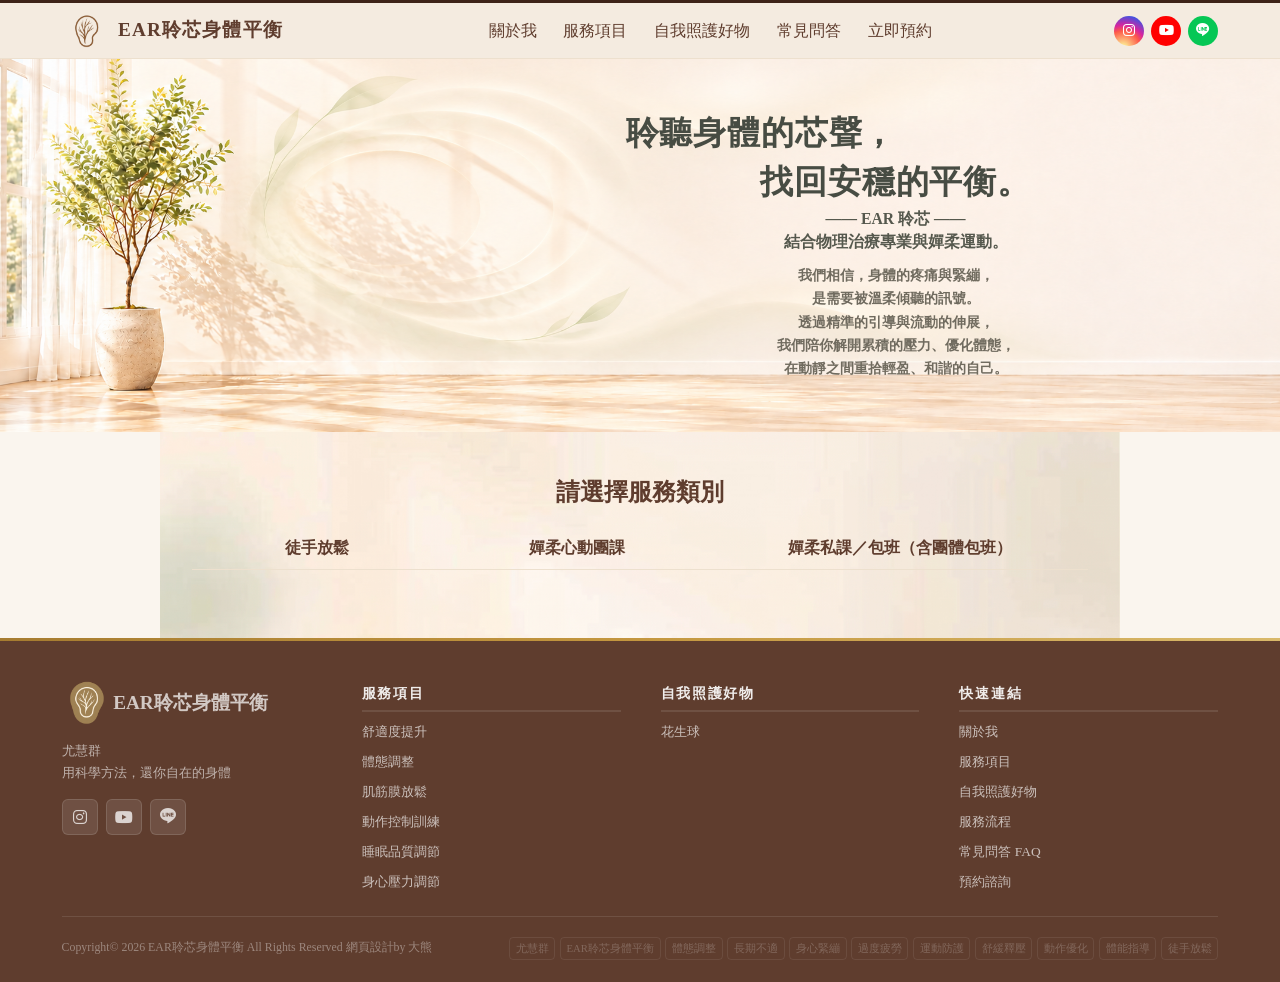
==== commit 1022729a: "Add files via upload" ====
--- a/book.html
+++ b/book.html
@@ -19,28 +19,6 @@
   <!--連到CSS-->
   <link rel="stylesheet" href="css/style.css" />
   <link rel="stylesheet" href="css/booking.css" />
-  <!-- 修改 8：已預約的時段使用藍色標籤 -->
-  <style>
-    .schedule-table .slot-booked {
-      color: #174a8b;
-      background-color: #e8f1ff;
-      border: 1px solid #aac8f0;
-    }
-  </style>
-  <!-- 嬋柔修改 1：團課清單樣式，可在窄螢幕上換行 -->
-  <style>
-    .gyro-sessions { display: grid; gap: .65rem; margin: .75rem 0 0; padding: 0; list-style: none; }
-    .gyro-session {
-      display: flex; flex-wrap: wrap; align-items: center; justify-content: space-between;
-      gap: .5rem 1rem; padding: .7rem .9rem; background: #fff; border: 1px solid #dfd5c8;
-      border-radius: .6rem;
-    }
-    .gyro-session-date { font-weight: 700; }
-    .gyro-session-choice { display: inline-flex; align-items: center; gap: .5rem; min-height: 44px; cursor: pointer; }
-    .gyro-session-open { color: #315844; }
-    .gyro-session-full { color: #a32323; }
-    .gyro-schedule-message { padding: .5rem 0; }
-  </style>
 </head>
 <body>
 
@@ -146,6 +124,18 @@
   </section>
 
   <div class="collab-wrap">
+    <h2 class="booking-service-title" id="booking-service-title">請選擇服務類別</h2>
+    <div class="booking-tabs" role="tablist" aria-labelledby="booking-service-title">
+      <button type="button" id="tab-manual" role="tab" aria-selected="false" aria-controls="panel-manual" data-service="manual">徒手放鬆</button>
+      <button type="button" id="tab-gyrokinesis" role="tab" aria-selected="false" aria-controls="panel-gyrokinesis" data-service="gyrokinesis" tabindex="-1">嬋柔心動團課</button>
+      <button type="button" id="tab-collaboration" role="tab" aria-selected="false" aria-controls="panel-collaboration" data-service="collaboration" tabindex="-1"><span>嬋柔私課／包班</span><span>（含團體包班）</span></button>
+    </div>
+    <section id="panel-manual" role="tabpanel" aria-labelledby="tab-manual" hidden></section>
+    <section id="panel-gyrokinesis" role="tabpanel" aria-labelledby="tab-gyrokinesis" hidden></section>
+    <section id="panel-collaboration" role="tabpanel" aria-labelledby="tab-collaboration" hidden>
+      <iframe id="booking-collaboration-frame" title="嬋柔私課／包班合作邀請表單"></iframe>
+    </section>
+    <div id="booking-flow" hidden>
 
     <!-- STEP 0: 新舊客選擇 -->
     <div id="step-selection">
@@ -173,7 +163,7 @@
     </div>
 
     <!-- STEP 1: 表單頁面 -->
-    <div id="step-form" style="display:none;">
+    <div id="step-form">
       <button class="btn-back" type="button" onclick="goBack()">
         <i class="fas fa-chevron-left"></i> 重新選擇
       </button>
@@ -230,41 +220,26 @@
           </div>
         </div>
 
-        <!-- 服務項目 -->
-        <div class="form-card">
+        <!-- 預約時段 (依服務動態替換標題與說明) -->
+        <div class="form-card" id="schedule-card">
           <div class="step-header">
-            <span class="step-num">2</span>
-            <h2>服務項目</h2>
-          </div>
-          <div class="field">
-            <label for="f-service">選擇服務項目 <span class="req">*</span></label>
-            <select id="f-service" onchange="loadSchedule()" required>
-              <option value="">請先選擇服務項目</option>
-              <option value="manual">徒手/放鬆</option>
-              <option value="gyrokinesis">嬋柔(Gyrokinesis)</option>
-            </select>
-          </div>
-          <p class="gyro-video-hint">
+            <span class="step-num" id="booking-schedule-step">2</span>
+            <h2 id="schedule-title">預約時間選擇</h2>
+          </div>
+          
+          <p id="schedule-location-info"></p>
+          <p id="schedule-sub-hint"></p>
+
+          <p class="gyro-video-hint" id="booking-gyro-video" hidden>
             <i class="fab fa-youtube"></i>
             還不清楚嬋柔(Gyrokinesis)是什麼嗎？
             <a href="https://www.youtube.com/shorts/Bujdy9n6nP4?feature=share" target="_blank" rel="noopener noreferrer">
               點此觀看示範短片 →
             </a>
           </p>
-        </div>
-
-        <!-- 預約時段 (依服務動態替換標題與說明) -->
-        <div class="form-card" id="schedule-card" style="display:none;">
-          <div class="step-header">
-            <span class="step-num" id="booking-schedule-step">3</span>
-            <h2 id="schedule-title">預約時間選擇</h2>
-          </div>
-          
-          <p id="schedule-location-info" style="font-size:0.88rem; color:var(--coffee-lt); font-weight:600; margin-bottom:5px;"></p>
-          <p id="schedule-sub-hint" style="font-size:0.82rem; color:var(--coffee-lt); margin-bottom:15px;"></p>
-
-          <div id="schedule-loading" class="schedule-loading" style="display:none;">
-            <span class="spin-icon"></span>正在同步 Google 行事曆狀態⋯
+
+          <div id="schedule-loading" class="schedule-loading">
+            <span class="spin-icon"></span><span id="schedule-loading-message">正在同步 Google 行事曆狀態⋯</span>
           </div>
           <div id="schedule-container" aria-live="polite"></div>
 
@@ -272,14 +247,14 @@
           <input type="hidden" id="f-time" required>
         </div>
 
-        <!-- 嬋柔修改 2：保留地點選單，選嬋柔時把此區移到名額表上方 -->
+        <!-- 徒手放鬆服務地點 -->
         <div class="form-card" id="booking-location-card">
           <div class="step-header">
-            <span class="step-num" id="booking-location-step">4</span>
+            <span class="step-num" id="booking-location-step">3</span>
             <h2>服務地點選擇</h2>
           </div>
           <div class="field">
-            <select id="f-location" required onchange="handleBookingLocationChange()">
+            <select id="f-location" required onchange="toggleAddress()">
               <option value="">請選擇地點</option>
               <option value="中和據點｜親友限定">中和據點｜親友限定</option>
               <option value="板橋館｜棒地物理治療所">板橋館｜棒地物理治療所</option>
@@ -289,7 +264,7 @@
               <option value="到府服務｜限雙北地區">到府服務｜限雙北地區</option>
             </select>
           </div>
-          <div class="field" id="address-box" style="display:none;">
+          <div class="field" id="address-box">
             <label for="f-address">服務環境說明：凡需爬坡或無電梯設備之場域，請務必私訊告知，感謝您的配合。<br>
             ※ 若與前次服務地址相同，您可直接填寫「同前次」。 <span class="req">*</span></label>
             <input type="text" id="f-address" placeholder="請輸入您到府服務確切地址。">
@@ -299,14 +274,14 @@
         <!-- 修正3：目前的身體狀況 (複選矩陣表) -->
         <div class="form-card">
       <div class="step-header">
-        <span class="step-num">5</span>
+        <span class="step-num" id="booking-condition-step">4</span>
         <h2>目前的身體狀況</h2>
       </div>
       <!-- 將文字獨立移至標題下方，並套用與「服務環境說明」相同的標籤樣式 -->
-      <label style="display: block; margin-bottom: 8px;">
+      <label class="booking-matrix-label">
         精準評估您的身體狀況，請條列目前欲改善的主要訴求：(複選)
       </label>
-          <div style="overflow-x:auto;">
+          <div class="booking-matrix-scroll">
             <table class="matrix-table">
               <thead>
                 <tr>
@@ -327,11 +302,11 @@
         <!-- 修改 2：這張卡片只對新客顯示 -->
         <div class="form-card" id="booking-source-card">
           <div class="step-header">
-            <span class="step-num">6</span>
+            <span class="step-num" id="booking-source-step">5</span>
             <h2>如何得知我們的資訊 (複選) <span class="req">*</span></h2>
           </div>
           <!-- 套用 style.css 內建的 check-group 並加寬間距以符合圖片 -->
-          <div class="check-group" style="gap: 1.2rem; margin-top: 1rem;">
+          <div class="check-group booking-source-options">
             <label class="check-item">
               <input type="checkbox" name="source" value="親友同儕 / 個案介紹"> 
               <span>親友同儕 / 個案介紹</span>
@@ -356,10 +331,10 @@
               <input type="checkbox" name="source" value="賽事場邊 / 現場防護"> 
               <span>賽事場邊 / 現場防護</span>
             </label>
-            <label class="check-item" style="display: flex; align-items: center; width: 100%;">
+            <label class="check-item booking-source-other">
               <input type="checkbox" name="source" id="source-other-check" value="其他"> 
-              <span style="white-space: nowrap;">其他: </span>
-              <input type="text" id="source-other-text" placeholder="" style="flex: 1; max-width: 60%; border: none; border-bottom: 1px dashed var(--coffee-lt); background: transparent; padding: 2px 5px; margin-left: 8px;">
+              <span>其他: </span>
+              <input type="text" id="source-other-text" placeholder="">
             </label>
           </div>
         </div>
@@ -373,7 +348,7 @@
     </div>
 
     <!-- STEP 2: 預約結果頁面 -->
-    <div id="confirm-page" style="display:none;">
+    <div id="confirm-page">
       <div class="confirm-card">
         <div class="confirm-icon"><i class="fas fa-check"></i></div>
         <h2>預約成功！</h2>
@@ -391,6 +366,7 @@
       </div>
     </div>
 
+    </div><!-- /booking-flow -->
   </div>
 <!-- ========================================================
        FOOTER
@@ -494,8 +470,7 @@
 
   <script src="js/main.js"></script>
   <script>
-    // godrelive帳號的 Web App URL https://script.google.com/macros/s/AKfycbwIPvTf7atwc7zXhH-rZlMe_8EIalVuycAg2N_1fFemjbGWrlynMLE0WzBxgUkGoxYxDQ/exec
-    const GAS_URL = 'https://script.google.com/macros/s/AKfycbyYCKI_wjYXYQ_V7QPz2hHxOzDDvCgSBeECQ4sEiYQGq1icjhG1EbPZg86dABSeNMpEnw/exec';
+    const GAS_URL = 'https://script.google.com/macros/s/AKfycbxVYFEKPOmj0IHjp0wNw7eTs5s60h_vMOfT-RLTAaypnKHfQhGFD49Y-GlxTESBFNwX/exec';
                     
     const bodyLocations = ["頭頸", "肩膀", "上肢麻痛感", "上背膏肓", "腰薦椎區域", "骨盆/臀部", "髖關節", "膝關節", "踝關節/足底"];
     const stages = ["急性期: 小於 1 週", "亞急性期: 1 ～ 4 週", "慢性期: 1 ～ 6 個月", "長期痼疾: 6 個月..."];
@@ -519,6 +494,7 @@
     });
 
     function startForm(isOld) {
+      if (activeService !== "manual" && activeService !== "gyrokinesis") return;
       document.getElementById("step-selection").style.display = "none";
       document.getElementById("step-form").style.display = "block";
       document.getElementById("isOldCustomer").value = isOld;
@@ -545,104 +521,132 @@
       sourceCard.querySelectorAll("input").forEach(input => {
         input.disabled = isOld;
       });
-    }
-
-    // 嬋柔修改 3：定義每堂的上限及台灣時間的固定時段
+      loadSchedule();
+    }
+
+    const GYRO_STUDIO = "國父紀念館｜心動動作工作室";
+    const HOME_SERVICE_LOCATION = "到府服務｜限雙北地區";
     const GYRO_CAPACITY = 4;
-    const GYRO_CLASS_TIMES = { 1: "20:00–20:30", 3: "11:00–11:55" };
+    const GYRO_CLASS_TIMES = { 1: "20:00–20:55", 3: "11:00–11:55" };
+    const serviceTabs = Array.from(document.querySelectorAll(".booking-tabs [role='tab']"));
+    const bookingFlow = document.getElementById("booking-flow");
+    const collaborationFrame = document.getElementById("booking-collaboration-frame");
+    let activeService = "";
+    let bookingPending = false;
     let scheduleRequest = 0;
+    const collaborationOrigin = location.protocol === "file:" ? "null" : location.origin;
+    const verticalServiceTabs = window.matchMedia("(max-width: 640px)");
+    const serviceTabList = document.querySelector(".booking-tabs");
+
+    function updateServiceTabOrientation() {
+      serviceTabList.setAttribute("aria-orientation", verticalServiceTabs.matches ? "vertical" : "horizontal");
+    }
+
+    updateServiceTabOrientation();
+    verticalServiceTabs.addEventListener("change", updateServiceTabOrientation);
+
+    function focusServiceTab(index) {
+      serviceTabs.forEach((tab, current) => {
+        tab.tabIndex = current === index ? 0 : -1;
+      });
+      serviceTabs[index].focus();
+    }
+
+    serviceTabs.forEach((tab, index) => {
+      tab.addEventListener("click", () => {
+        const service = tab.dataset.service;
+        if (bookingPending || service === activeService) return;
+        focusServiceTab(index);
+        activeService = service;
+        serviceTabs.forEach(button => {
+          const selected = button === tab;
+          button.setAttribute("aria-selected", String(selected));
+          document.getElementById(button.getAttribute("aria-controls")).hidden = !selected;
+        });
+
+        const isCollaboration = service === "collaboration";
+        goBack();
+        bookingFlow.hidden = isCollaboration;
+        if (isCollaboration) {
+          if (!collaborationFrame.hasAttribute("src")) collaborationFrame.src = "collab.html?embed=booking";
+          return;
+        }
+        document.getElementById(tab.getAttribute("aria-controls")).append(bookingFlow);
+      });
+      tab.addEventListener("keydown", event => {
+        const lastIndex = serviceTabs.length - 1;
+        const indexByKey = {
+          [verticalServiceTabs.matches ? "ArrowUp" : "ArrowLeft"]: (index + lastIndex) % serviceTabs.length,
+          [verticalServiceTabs.matches ? "ArrowDown" : "ArrowRight"]: (index + 1) % serviceTabs.length,
+          Home: 0,
+          End: lastIndex
+        };
+        if (!Object.hasOwn(indexByKey, event.key)) return;
+        event.preventDefault();
+        focusServiceTab(indexByKey[event.key]);
+      });
+    });
+
+    window.addEventListener("message", event => {
+      // 本機預覽的 file: 頁面來源為 null，同樣檢查訊息是否由此 iframe 送出。
+      if (event.source !== collaborationFrame.contentWindow || event.origin !== collaborationOrigin) return;
+      const { type, height } = event.data || {};
+      if (type === "ear:collab-height" && Number.isSafeInteger(height) && height > 0) {
+        collaborationFrame.style.height = height + "px";
+      }
+      if (type === "ear:collab-confirmed") {
+        collaborationFrame.scrollIntoView({ behavior: "smooth", block: "start" });
+      }
+    });
 
     function goBack() {
+      if (bookingPending) return;
       scheduleRequest += 1;
       document.getElementById("step-form").style.display = "none";
+      document.getElementById("confirm-page").style.display = "none";
       document.getElementById("step-selection").style.display = "block";
       document.getElementById("bookingForm").reset();
-      loadSchedule();
+      document.getElementById("schedule-container").replaceChildren();
+      document.getElementById("schedule-loading").style.display = "none";
+      document.getElementById("schedule-card").style.display = "none";
     }
 
     function toggleAddress() {
-      let loc = document.getElementById("f-location").value;
-      document.getElementById("address-box").style.display = (loc === "到府服務｜限雙北地區") ? "block" : "none";
-    }
-
-    function handleBookingLocationChange() {
+      const showAddress = activeService === "manual" &&
+        document.getElementById("f-location").value === HOME_SERVICE_LOCATION;
+      document.getElementById("address-box").style.display = showAddress ? "block" : "none";
+    }
+
+    function loadSchedule(keepGyroSessionKeys = []) {
+      const requestId = ++scheduleRequest;
+      const isGyro = activeService === "gyrokinesis";
+      const card = document.getElementById("schedule-card");
+      const loading = document.getElementById("schedule-loading");
+      const locationSelect = document.getElementById("f-location");
+      document.getElementById("booking-location-card").hidden = isGyro;
+      locationSelect.disabled = isGyro;
+      document.getElementById("booking-gyro-video").hidden = !isGyro;
+      document.getElementById("booking-condition-step").textContent = isGyro ? "3" : "4";
+      document.getElementById("booking-source-step").textContent = isGyro ? "4" : "5";
       toggleAddress();
-      if (document.getElementById("f-service").value === "gyrokinesis") {
-        loadSchedule();
-      }
-    }
-
-    function loadSchedule(keepGyroSessionIds = []) {
-      const requestId = ++scheduleRequest;
-      const service = document.getElementById("f-service").value;
-      const card = document.getElementById("schedule-card");
-      const title = document.getElementById("schedule-title");
-      const locInfo = document.getElementById("schedule-location-info");
-      const subHint = document.getElementById("schedule-sub-hint");
-      const loading = document.getElementById("schedule-loading");
-      const container = document.getElementById("schedule-container");
-      // ==========================================
-      // 📍 修正 ：動態切換服務地點選項
-      // ==========================================
-      const locSelect = document.getElementById("f-location");
-      const currentLoc = locSelect.value; // 記住當前選擇
-      locSelect.innerHTML = '<option value="">請選擇地點</option>'; // 清空重置
-
-      if (service === "gyrokinesis") {
-        locSelect.innerHTML += '<option value="國父紀念館｜心動動作工作室">國父紀念館｜心動動作工作室</option>';
-        locSelect.innerHTML += '<option value="到府服務｜限雙北地區">到府服務｜限雙北地區</option>';
-      } else {
-        locSelect.innerHTML += '<option value="中和據點｜親友限定">中和據點｜親友限定</option>';
-        locSelect.innerHTML += '<option value="板橋館｜棒地物理治療所">板橋館｜棒地物理治療所</option>';
-        locSelect.innerHTML += '<option value="善導寺館｜透視物理治療所">善導寺館｜透視物理治療所</option>';
-        locSelect.innerHTML += '<option value="小巨蛋館｜連邦物理治療所">小巨蛋館｜連邦物理治療所</option>';
-        locSelect.innerHTML += '<option value="國父紀念館｜心動動作工作室">國父紀念館｜心動動作工作室</option>';
-        locSelect.innerHTML += '<option value="到府服務｜限雙北地區">到府服務｜限雙北地區</option>';
-      }
-      
-      // 若原先選擇的地點在新列表中依然存在，則保留選擇
-      let hasOption = Array.from(locSelect.options).some(opt => opt.value === currentLoc);
-      if (hasOption) locSelect.value = currentLoc;
-      toggleAddress(); // 同步檢查是否需顯示詳細地址欄位
-      // ==========================================
-
-      // 嬋柔修改 4：先選地點才查團課，徒手保留原本的卡片順序和查詢
-      const isGyro = service === "gyrokinesis";
-      const locationCard = document.getElementById("booking-location-card");
-      const location = locSelect.value;
-      if (isGyro) {
-        card.before(locationCard);
-      } else {
-        card.after(locationCard);
-      }
-      document.getElementById("booking-location-step").textContent = isGyro ? "3" : "4";
-      document.getElementById("booking-schedule-step").textContent = isGyro ? "4" : "3";
-
-      container.replaceChildren();
-      loading.style.display = "none";
-      card.style.display = service ? "block" : "none";
-      if (!service) return;
-
-      if (isGyro) {
-        title.textContent = "嬋柔團課預約（可複選）";
-        locInfo.textContent = location ? "上課地點：" + location : "";
-        subHint.textContent = "每堂限 4 名｜週一 20:00–20:30、週三 11:00–11:55";
-        if (!location) {
-          showScheduleMessage("請先選擇服務地點，再查看剩餘名額。");
-          return;
-        }
-      } else {
-        title.innerText = "徒手/放鬆日期時間選擇";
-        locInfo.innerText = "上課地點：中和、板橋館、善導寺館、小巨蛋館、國父紀念館";
-        subHint.innerText = "徒手/放鬆：您方便預約的時段？ (複選)\n(建議挑選運動後 1～2天進行深層放鬆)";
-      }
-
+
+      document.getElementById("schedule-container").replaceChildren();
+      card.style.display = "block";
+      document.getElementById("schedule-title").textContent = isGyro
+        ? "嬋柔團課預約（可複選）" : "徒手放鬆日期時間選擇";
+      document.getElementById("schedule-location-info").textContent = isGyro
+        ? "上課地點：" + GYRO_STUDIO
+        : "服務地點：中和、板橋館、善導寺館、小巨蛋館、國父紀念館";
+      document.getElementById("schedule-sub-hint").innerText = isGyro
+        ? "週一 20:00–20:55、週三 11:00–11:55"
+        : "徒手放鬆：您方便預約的時段？ (複選)\n(建議挑選運動後 1～2天進行深層放鬆)";
+      document.getElementById("schedule-loading-message").textContent = isGyro
+        ? "正在查詢團課剩餘名額⋯" : "正在同步 Google 行事曆狀態⋯";
       loading.style.display = "block";
-      // Apps Script 的新查詢須提供所選地點的場次和即時剩餘名額。
+
       const url = isGyro
-        ? GAS_URL + "?action=getGyroSchedule&service=gyrokinesis&location=" + encodeURIComponent(location)
-        : GAS_URL + "?action=getSchedule&service=" + service;
-
+        ? GAS_URL + "?action=getGyroSchedule&service=gyrokinesis&location=" + encodeURIComponent(GYRO_STUDIO)
+        : GAS_URL + "?action=getSchedule&service=manual";
       fetch(url, { cache: "no-store" })
         .then(response => {
           if (!response.ok) throw new Error("無法讀取排班");
@@ -650,20 +654,19 @@
         })
         .then(data => {
           if (requestId !== scheduleRequest) return;
-          if (isGyro) renderGyroSchedule(data, location, keepGyroSessionIds);
-          else renderScheduleTables(data, service);
+          if (isGyro) renderGyroSchedule(data, keepGyroSessionKeys);
+          else renderScheduleTables(data, "manual");
         })
         .catch(() => {
           if (requestId !== scheduleRequest) return;
           showScheduleMessage(isGyro
-            ? "目前無法取得團課名額，請稍後重新選擇地點。"
-            : "目前無法取得預約時段，請稍後重新選擇服務。");
+            ? "目前無法取得團課名額，請稍後重新查詢。"
+            : "目前無法取得預約時段，請稍後重新查詢。");
         })
         .finally(() => {
           if (requestId === scheduleRequest) loading.style.display = "none";
         });
     }
-
     function showScheduleMessage(message) {
       const notice = document.createElement("p");
       notice.className = "gyro-schedule-message";
@@ -671,14 +674,14 @@
       document.getElementById("schedule-container").replaceChildren(notice);
     }
 
-    // 嬋柔修改 5：讀取後端名額。每堂有獨立編號，額滿時不顯示勾選框。
+    // 【欄位新版 4】用日期與起訖時間辨識堂次，額滿時不顯示勾選框。
     // 查詢回傳：location、capacityEnforced（true）、sessions（陣列）。
-    // 場次欄位：id、date（YYYY-MM-DD）、remaining（0～4）。
-    function renderGyroSchedule(data, location, keepSessionIds) {
-      if (data.location !== location || data.capacityEnforced !== true || !Array.isArray(data.sessions)) {
+    // 場次欄位：date（YYYY-MM-DD）、time、remaining（0～4）。
+    function renderGyroSchedule(data, keepSessionKeys) {
+      if (data.location !== GYRO_STUDIO || data.capacityEnforced !== true || !Array.isArray(data.sessions)) {
         throw new Error("團課名額資料尚未就緒");
       }
-      const sessionIds = new Set();
+      const sessionKeys = new Set();
       const sessions = data.sessions.map(session => {
         if (typeof session.date !== "string" || !/^\d{4}-\d{2}-\d{2}$/.test(session.date)) {
           throw new Error("場次日期不正確");
@@ -686,17 +689,20 @@
         const date = new Date(session.date + "T00:00:00Z");
         const day = date.getUTCDay();
         const time = GYRO_CLASS_TIMES[day];
-        if (!time || date.toISOString().slice(0, 10) !== session.date ||
-            typeof session.id !== "string" || !session.id || sessionIds.has(session.id) ||
-            !Number.isInteger(session.remaining) || session.remaining < 0 || session.remaining > GYRO_CAPACITY) {
+        const key = session.date + " " + time;
+        if (!time || session.time !== time || !Number.isFinite(date.getTime()) ||
+            date.toISOString().slice(0, 10) !== session.date || sessionKeys.has(key) ||
+            !Number.isInteger(session.remaining) || session.remaining < 0 || session.remaining > GYRO_CAPACITY ||
+            typeof session.locationConflict !== "boolean" ||
+            (session.bookedLocation !== null && ![GYRO_STUDIO, HOME_SERVICE_LOCATION].includes(session.bookedLocation))) {
           throw new Error("場次資料不正確");
         }
-        sessionIds.add(session.id);
-        return { ...session, time, day };
+        sessionKeys.add(key);
+        return { ...session, time, day, key };
       }).sort((a, b) => a.date.localeCompare(b.date));
 
       if (sessions.length === 0) {
-        showScheduleMessage("這個地點目前沒有開放報名的團課。");
+        showScheduleMessage("未來 14 天目前沒有開放報名的嬋柔團課。");
         return;
       }
 
@@ -710,10 +716,13 @@
         dateLabel.textContent = session.date.replaceAll("-", "/") +
           (session.day === 1 ? "（一）" : "（三）") + " " + session.time;
 
-        const open = session.remaining > 0;
+        const blocked = session.locationConflict ||
+          (session.bookedLocation !== null && session.bookedLocation !== GYRO_STUDIO);
+        const open = !blocked && session.remaining > 0;
         const status = document.createElement("span");
         status.className = open ? "gyro-session-open" : "gyro-session-full";
-        status.textContent = open ? "剩 " + session.remaining + " 名" : "額滿";
+        status.textContent = blocked ? "本堂暫停報名"
+          : open ? "剩 " + session.remaining + " 名" : "已額滿";
         row.append(dateLabel);
 
         if (open) {
@@ -725,9 +734,8 @@
           checkbox.className = "slot-checkbox";
           checkbox.dataset.date = session.date;
           checkbox.dataset.time = session.time;
-          checkbox.dataset.sessionId = session.id;
           checkbox.setAttribute("aria-label", "報名 " + dateLabel.textContent + "，" + status.textContent);
-          checkbox.checked = keepSessionIds.includes(session.id);
+          checkbox.checked = keepSessionKeys.includes(session.key);
           label.append(checkbox, status);
           row.append(label);
         } else {
@@ -791,18 +799,14 @@
 
     function submitForm(e) {
       e.preventDefault();
-      // ==========================================
-      // 📍 請將這段複選收集與驗證碼放在這裡：
-      // ==========================================
-      // 嬋柔修改 6：團課多送場次編號，徒手沿用原本的日期和時段欄位
-      const serviceSelect = document.getElementById("f-service");
+      if (bookingPending || (activeService !== "manual" && activeService !== "gyrokinesis")) return;
       const locationSelect = document.getElementById("f-location");
-      const isGyro = serviceSelect.value === "gyrokinesis";
+      const isGyro = activeService === "gyrokinesis";
       const selectedSlots = Array.from(
         document.querySelectorAll('#schedule-container input[name="slot_checkbox"]:checked'),
         checkbox => {
-          const { date, time, sessionId } = checkbox.dataset;
-          return isGyro ? { date, time, sessionId } : { date, time };
+          const { date, time } = checkbox.dataset;
+          return { date, time };
         }
       );
 
@@ -842,10 +846,10 @@
         lineName: document.getElementById("f-line").value,
         gender: document.getElementById("f-gender").value,
         birthday: document.getElementById("f-birthday").value,
-        serviceType: document.getElementById("f-service").value,
+        serviceType: activeService,
         appointmentSlots: selectedSlots, // 傳遞複選的時段陣列
-        location: document.getElementById("f-location").value,
-        address: document.getElementById("f-address").value,
+        location: isGyro ? GYRO_STUDIO : locationSelect.value,
+        address: !isGyro ? document.getElementById("f-address").value : "",
         bodyCondition: selectedBody.join(", "),
         sourceChannel: isOldCustomer ? "" : selectedSources.join(", ")
       };
@@ -853,28 +857,38 @@
       // 修改 6：通過前端檢查後才鎖定送出按鈕，讓使用者補填後能再送出
       const btn = document.getElementById("submit-btn");
       const spinner = document.getElementById("btn-spinner");
+      bookingPending = true;
       btn.disabled = true;
+      document.querySelector("#step-form .btn-back").disabled = true;
       spinner.classList.add("show");
 
       // 嬋柔修改 7：後端須一次核對整批場次，再保留名額。
       // 若回傳 SESSION_FULL，該批次未成立，重新載入並保留仍可報名的勾選。
-      if (isGyro) {
-        payload.action = "bookGyro";
-        serviceSelect.disabled = true;
-        locationSelect.disabled = true;
-      }
+      if (isGyro) payload.action = "bookGyro";
       fetch(GAS_URL, {
         method: "POST",
         body: JSON.stringify(payload)
       })
-      .then(res => res.json())
+      .then(res => {
+        if (!res.ok) throw new Error("無法取得預約結果");
+        return res.json();
+      })
       .then(res => {
         if(res.success) {
           document.getElementById("step-form").style.display = "none";
           // 修改 7：舊客未填 Email，成功畫面只顯示預約結果
-          document.getElementById("booking-confirm-message").textContent = isOldCustomer
+          // 【排班修正 3】團課已確認時顯示報名結果，寄信成功才提示查收。
+          let message = isOldCustomer
             ? "我們已收到您的預約，請確認下方的預約資訊。"
-            : "我們已經保留您的預約時段，確認信已寄至您的 Email，請留意查收。";
+            : "我們已經保留您的預約時段。" +
+              (res.notifications?.email === true ? "確認信已寄至您的 Email，請留意查收。" : "");
+          if (isGyro) {
+            message = res.alreadyRegistered
+              ? "您已報名所選的嬋柔團課，請確認下方的場次。"
+              : "嬋柔團課報名已確認，請核對下方的場次。";
+            if (res.notifications?.email === true) message += " 確認信已寄出，請留意查收。";
+          }
+          document.getElementById("booking-confirm-message").textContent = message;
           document.getElementById("confirm-page").style.display = "block";
           // 📍 修正 2：將陣列中的多筆時段，轉化為可讀的字串並換行
           // 防呆機制：確保 appointmentSlots 有資料才進行 map，避免 Apple 手機報錯
@@ -884,15 +898,18 @@
           
           // 將預約資料寫入結果頁面
           document.getElementById("res-name").innerText = payload.name;
-          document.getElementById("res-service").innerText = (payload.serviceType === "manual") ? "徒手/放鬆" : "嬋柔(Gyrokinesis)";
+          document.getElementById("res-service").innerText = isGyro ? "嬋柔心動團課" : "徒手放鬆";
           document.getElementById("res-time").innerText = timeString; 
           document.getElementById("res-location").innerText = payload.location;
           
           // 修正：使用最傳統的捲動語法，完美相容所有新舊版 Apple 裝置
           window.scrollTo(0, 0);
+        } else if (isGyro && res.code === "SESSION_LOCATION_CHANGED") {
+          alert(res.error);
+          loadSchedule();
         } else if (isGyro && res.code === "SESSION_FULL") {
           alert("所選堂次已有名額變動，本次尚未預約。請確認更新後的名額再送出。");
-          loadSchedule(selectedSlots.map(slot => slot.sessionId));
+          loadSchedule(selectedSlots.map(slot => slot.date + " " + slot.time));
         } else {
           alert("預約失敗：" + res.error);
         }
@@ -902,10 +919,8 @@
       .finally(() => {
         btn.disabled = false;
         spinner.classList.remove("show");
-        if (isGyro) {
-          serviceSelect.disabled = false;
-          locationSelect.disabled = false;
-        }
+        bookingPending = false;
+        document.querySelector("#step-form .btn-back").disabled = false;
       });
     }
   </script>
--- a/css/booking.css
+++ b/css/booking.css
@@ -821,3 +821,143 @@
         background: var(--white);
       }
     }
+
+/* 預約服務分頁 */
+.booking-service-title {
+  margin: 0 0 .75rem;
+  text-align: center;
+  color: var(--coffee);
+  font-size: clamp(1.25rem, 2.5vw, 1.5rem);
+  font-weight: 700;
+}
+.booking-tabs {
+  display: grid;
+  grid-template-columns: 1fr 1fr 1.5fr;
+  gap: clamp(.25rem, 1vw, .6rem);
+  border-bottom: 1px solid var(--cream-3);
+  margin-bottom: 1.25rem;
+}
+
+.booking-tabs [role="tab"] {
+  min-height: 44px;
+  padding: .5rem clamp(.25rem, 1.2vw, .85rem);
+  border: 1px solid transparent;
+  border-bottom: 0;
+  border-radius: .5rem .5rem 0 0;
+  background: transparent;
+  color: var(--coffee);
+  font: inherit;
+  font-weight: 600;
+  cursor: pointer;
+}
+
+.booking-tabs [role="tab"] span {
+  display: inline-block;
+  white-space: nowrap;
+}
+
+.booking-tabs [role="tab"]:hover,
+.booking-tabs [role="tab"][aria-selected="true"] {
+  background: var(--cream);
+}
+
+.booking-tabs [role="tab"][aria-selected="true"] {
+  border-color: var(--cream-3);
+  box-shadow: inset 0 3px 0 var(--gold);
+}
+
+.booking-tabs [role="tab"]:focus-visible {
+  outline: 2px solid var(--coffee);
+  outline-offset: -3px;
+}
+
+@media (max-width: 640px) {
+  .booking-tabs {
+    grid-template-columns: minmax(0, 1fr);
+    border-bottom: 0;
+    gap: .5rem;
+  }
+
+  .booking-tabs [role="tab"] {
+    border: 1px solid var(--cream-3);
+    border-radius: .5rem;
+  }
+}
+
+#booking-collaboration-frame {
+  display: block;
+  width: 100%;
+  min-height: 4rem;
+  border: 0;
+}
+
+/* 預約表單欄位與時段 */
+#step-form,
+#schedule-card,
+#schedule-loading {
+  display: none;
+}
+
+#schedule-location-info {
+  color: var(--coffee-lt);
+  font-size: .88rem;
+  font-weight: 600;
+  margin-bottom: 5px;
+}
+
+#schedule-sub-hint {
+  color: var(--coffee-lt);
+  font-size: .82rem;
+  margin-bottom: 15px;
+}
+
+.booking-matrix-label {
+  display: block;
+  margin-bottom: 8px;
+}
+
+.booking-matrix-scroll {
+  overflow-x: auto;
+}
+
+.booking-source-options {
+  gap: 1.2rem;
+  margin-top: 1rem;
+}
+
+.booking-source-other {
+  display: flex;
+  align-items: center;
+  width: 100%;
+}
+
+.booking-source-other span {
+  white-space: nowrap;
+}
+
+#source-other-text {
+  flex: 1;
+  max-width: 60%;
+  border: none;
+  border-bottom: 1px dashed var(--coffee-lt);
+  background: transparent;
+  padding: 2px 5px;
+  margin-left: 8px;
+}
+
+.schedule-table .slot-booked {
+  color: #174a8b;
+  background-color: #e8f1ff;
+  border: 1px solid #aac8f0;
+}
+.gyro-sessions { display: grid; gap: .65rem; margin: .75rem 0 0; padding: 0; list-style: none; }
+.gyro-session {
+  display: flex; flex-wrap: wrap; align-items: center; justify-content: space-between;
+  gap: .5rem 1rem; padding: .7rem .9rem; background: #fff; border: 1px solid #dfd5c8;
+  border-radius: .6rem;
+}
+.gyro-session-date { font-weight: 700; }
+.gyro-session-choice { display: inline-flex; align-items: center; gap: .5rem; min-height: 44px; cursor: pointer; }
+.gyro-session-open { color: #315844; }
+.gyro-session-full { color: #a32323; }
+.gyro-schedule-message { padding: .5rem 0; }
